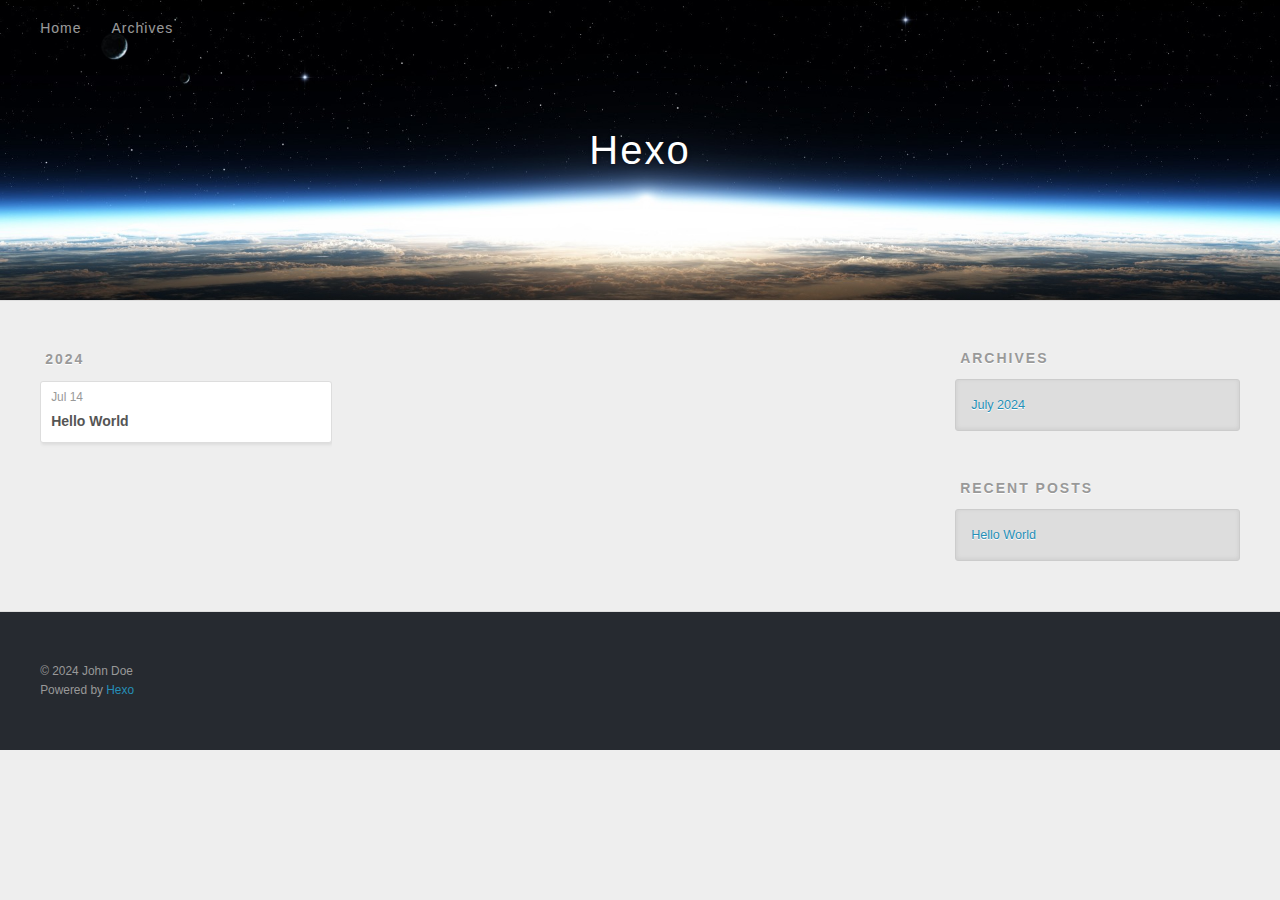
==== archives/index.html @ 88103439 "Site updated: 2024-07-14 18:02:27" ====
<!DOCTYPE html>
<html>
<head>
  <meta charset="utf-8">
  
  
  <title>Archives | Hexo</title>
  <meta name="viewport" content="width=device-width, initial-scale=1, shrink-to-fit=no">
  <meta property="og:type" content="website">
<meta property="og:title" content="Hexo">
<meta property="og:url" content="https://gnight6.github.io/archives/index.html">
<meta property="og:site_name" content="Hexo">
<meta property="og:locale" content="en_US">
<meta property="article:author" content="John Doe">
<meta name="twitter:card" content="summary">
  
    <link rel="alternate" href="/atom.xml" title="Hexo" type="application/atom+xml">
  
  
    <link rel="shortcut icon" href="/favicon.png">
  
  
  
<link rel="stylesheet" href="/css/style.css">

  
    
<link rel="stylesheet" href="/fancybox/jquery.fancybox.min.css">

  
  
<meta name="generator" content="Hexo 7.3.0"></head>

<body>
  <div id="container">
    <div id="wrap">
      <header id="header">
  <div id="banner"></div>
  <div id="header-outer" class="outer">
    <div id="header-title" class="inner">
      <h1 id="logo-wrap">
        <a href="/" id="logo">Hexo</a>
      </h1>
      
    </div>
    <div id="header-inner" class="inner">
      <nav id="main-nav">
        <a id="main-nav-toggle" class="nav-icon"><span class="fa fa-bars"></span></a>
        
          <a class="main-nav-link" href="/">Home</a>
        
          <a class="main-nav-link" href="/archives">Archives</a>
        
      </nav>
      <nav id="sub-nav">
        
        
          <a class="nav-icon" href="/atom.xml" title="RSS Feed"><span class="fa fa-rss"></span></a>
        
        <a class="nav-icon nav-search-btn" title="Search"><span class="fa fa-search"></span></a>
      </nav>
      <div id="search-form-wrap">
        <form action="//google.com/search" method="get" accept-charset="UTF-8" class="search-form"><input type="search" name="q" class="search-form-input" placeholder="Search"><button type="submit" class="search-form-submit">&#xF002;</button><input type="hidden" name="sitesearch" value="https://gNight6.github.io"></form>
      </div>
    </div>
  </div>
</header>

      <div class="outer">
        <section id="main">
  
  
    
    
      
      
      <section class="archives-wrap">
        <div class="archive-year-wrap">
          <a href="/archives/2024" class="archive-year">2024</a>
        </div>
        <div class="archives">
    
    <article class="archive-article archive-type-post">
  <div class="archive-article-inner">
    <header class="archive-article-header">
      <a href="/2024/07/14/hello-world/" class="archive-article-date">
  <time class="dt-published" datetime="2024-07-14T09:32:15.621Z" itemprop="datePublished">Jul 14</time>
</a>
      
  
    <h1 itemprop="name">
      <a class="archive-article-title" href="/2024/07/14/hello-world/">Hello World</a>
    </h1>
  

    </header>
  </div>
</article>
  
  
    </div></section>
  


</section>
        
          <aside id="sidebar">
  
    

  
    

  
    
  
    
  <div class="widget-wrap">
    <h3 class="widget-title">Archives</h3>
    <div class="widget">
      <ul class="archive-list"><li class="archive-list-item"><a class="archive-list-link" href="/archives/2024/07/">July 2024</a></li></ul>
    </div>
  </div>


  
    
  <div class="widget-wrap">
    <h3 class="widget-title">Recent Posts</h3>
    <div class="widget">
      <ul>
        
          <li>
            <a href="/2024/07/14/hello-world/">Hello World</a>
          </li>
        
      </ul>
    </div>
  </div>

  
</aside>
        
      </div>
      <footer id="footer">
  
  <div class="outer">
    <div id="footer-info" class="inner">
      
      &copy; 2024 John Doe<br>
      Powered by <a href="https://hexo.io/" target="_blank">Hexo</a>
    </div>
  </div>
</footer>

    </div>
    <nav id="mobile-nav">
  
    <a href="/" class="mobile-nav-link">Home</a>
  
    <a href="/archives" class="mobile-nav-link">Archives</a>
  
</nav>
    


<script src="/js/jquery-3.6.4.min.js"></script>



  
<script src="/fancybox/jquery.fancybox.min.js"></script>




<script src="/js/script.js"></script>





  </div>
</body>
</html>
---- css/style.css ----
body {
  width: 100%;
}
body:before,
body:after {
  content: "";
  display: table;
}
body:after {
  clear: both;
}
html,
body,
div,
span,
applet,
object,
iframe,
h1,
h2,
h3,
h4,
h5,
h6,
p,
blockquote,
pre,
a,
abbr,
acronym,
address,
big,
cite,
code,
del,
dfn,
em,
img,
ins,
kbd,
q,
s,
samp,
small,
strike,
strong,
sub,
sup,
tt,
var,
dl,
dt,
dd,
ol,
ul,
li,
fieldset,
form,
label,
legend,
table,
caption,
tbody,
tfoot,
thead,
tr,
th,
td {
  margin: 0;
  padding: 0;
  border: 0;
  outline: 0;
  font-weight: inherit;
  font-style: inherit;
  font-family: inherit;
  font-size: 100%;
  vertical-align: baseline;
}
body {
  line-height: 1;
  color: #000;
  background: #fff;
}
ol,
ul {
  list-style: none;
}
table {
  border-collapse: separate;
  border-spacing: 0;
  vertical-align: middle;
}
caption,
th,
td {
  text-align: left;
  font-weight: normal;
  vertical-align: middle;
}
a img {
  border: none;
}
input,
button {
  margin: 0;
  padding: 0;
}
input::-moz-focus-inner,
button::-moz-focus-inner {
  border: 0;
  padding: 0;
}
html,
body,
#container {
  height: 100%;
}
body {
  background: #eee;
  font: 14px -apple-system, BlinkMacSystemFont, "Segoe UI", "Roboto", "Oxygen", "Ubuntu", "Cantarell", "Fira Sans", "Droid Sans", "Helvetica Neue", sans-serif;
  -webkit-text-size-adjust: 100%;
}
.outer {
  max-width: 1220px;
  margin: 0 auto;
  padding: 0 20px;
}
.outer:before,
.outer:after {
  content: "";
  display: table;
}
.outer:after {
  clear: both;
}
.inner {
  display: inline;
  float: left;
  width: 98.33333333333333%;
  margin: 0 0.833333333333333%;
}
.left,
.alignleft {
  float: left;
}
.right,
.alignright {
  float: right;
}
.clear {
  clear: both;
}
#container {
  position: relative;
}
.mobile-nav-on {
  overflow: hidden;
}
#wrap {
  height: 100%;
  width: 100%;
  position: absolute;
  top: 0;
  left: 0;
  -webkit-transition: 0.2s ease-out;
  -moz-transition: 0.2s ease-out;
  -ms-transition: 0.2s ease-out;
  transition: 0.2s ease-out;
  z-index: 1;
  background: #eee;
}
.mobile-nav-on #wrap {
  left: 280px;
}
@media screen and (min-width: 768px) {
  #main {
    display: inline;
    float: left;
    width: 73.33333333333333%;
    margin: 0 0.833333333333333%;
  }
}
.article-date,
.article-category-link,
.archive-year,
.widget-title {
  text-decoration: none;
  text-transform: uppercase;
  letter-spacing: 2px;
  color: #999;
  margin-bottom: 1em;
  margin-left: 5px;
  line-height: 1em;
  text-shadow: 0 1px #fff;
  font-weight: bold;
}
.article-inner,
.archive-article-inner {
  background: #fff;
  -webkit-box-shadow: 1px 2px 3px #ddd;
  box-shadow: 1px 2px 3px #ddd;
  border: 1px solid #ddd;
  border-radius: 3px;
}
.article-entry h1,
.widget h1 {
  font-size: 2em;
}
.article-entry h2,
.widget h2 {
  font-size: 1.5em;
}
.article-entry h3,
.widget h3 {
  font-size: 1.3em;
}
.article-entry h4,
.widget h4 {
  font-size: 1.2em;
}
.article-entry h5,
.widget h5 {
  font-size: 1em;
}
.article-entry h6,
.widget h6 {
  font-size: 1em;
  color: #999;
}
.article-entry hr,
.widget hr {
  border: 1px dashed #ddd;
}
.article-entry strong,
.widget strong {
  font-weight: bold;
}
.article-entry em,
.widget em,
.article-entry cite,
.widget cite {
  font-style: italic;
}
.article-entry sup,
.widget sup,
.article-entry sub,
.widget sub {
  font-size: 0.75em;
  line-height: 0;
  position: relative;
  vertical-align: baseline;
}
.article-entry sup,
.widget sup {
  top: -0.5em;
}
.article-entry sub,
.widget sub {
  bottom: -0.2em;
}
.article-entry small,
.widget small {
  font-size: 0.85em;
}
.article-entry acronym,
.widget acronym,
.article-entry abbr,
.widget abbr {
  border-bottom: 1px dotted;
}
.article-entry ul,
.widget ul,
.article-entry ol,
.widget ol,
.article-entry dl,
.widget dl {
  margin: 0 20px;
  line-height: 1.6em;
}
.article-entry ul ul,
.widget ul ul,
.article-entry ol ul,
.widget ol ul,
.article-entry ul ol,
.widget ul ol,
.article-entry ol ol,
.widget ol ol {
  margin-top: 0;
  margin-bottom: 0;
}
.article-entry ul,
.widget ul {
  list-style: disc;
}
.article-entry ol,
.widget ol {
  list-style: decimal;
}
.article-entry dt,
.widget dt {
  font-weight: bold;
}
#header {
  height: 300px;
  position: relative;
  border-bottom: 1px solid #ddd;
}
#header:before,
#header:after {
  content: "";
  position: absolute;
  left: 0;
  right: 0;
  height: 40px;
}
#header:before {
  top: 0;
  background: -webkit-linear-gradient(rgba(0,0,0,0.2), transparent);
  background: -moz-linear-gradient(rgba(0,0,0,0.2), transparent);
  background: -ms-linear-gradient(rgba(0,0,0,0.2), transparent);
  background: linear-gradient(rgba(0,0,0,0.2), transparent);
}
#header:after {
  bottom: 0;
  background: -webkit-linear-gradient(transparent, rgba(0,0,0,0.2));
  background: -moz-linear-gradient(transparent, rgba(0,0,0,0.2));
  background: -ms-linear-gradient(transparent, rgba(0,0,0,0.2));
  background: linear-gradient(transparent, rgba(0,0,0,0.2));
}
#header-outer {
  height: 100%;
  position: relative;
}
#header-inner {
  position: relative;
  overflow: hidden;
}
#banner {
  position: absolute;
  top: 0;
  left: 0;
  width: 100%;
  height: 100%;
  background: url("images/banner.jpg") center #000;
  background-size: cover;
  z-index: -1;
}
#header-title {
  text-align: center;
  height: 40px;
  position: absolute;
  top: 50%;
  left: 0;
  margin-top: -20px;
}
#logo,
#subtitle {
  text-decoration: none;
  color: #fff;
  font-weight: 300;
  text-shadow: 0 1px 4px rgba(0,0,0,0.3);
}
#logo {
  font-size: 40px;
  line-height: 40px;
  letter-spacing: 2px;
}
#subtitle {
  font-size: 16px;
  line-height: 16px;
  letter-spacing: 1px;
}
#subtitle-wrap {
  margin-top: 16px;
}
#main-nav {
  float: left;
  margin-left: -15px;
}
.nav-icon,
.main-nav-link {
  float: left;
  color: #fff;
  opacity: 0.6;
  text-decoration: none;
  text-shadow: 0 1px rgba(0,0,0,0.2);
  -webkit-transition: opacity 0.2s;
  -moz-transition: opacity 0.2s;
  -ms-transition: opacity 0.2s;
  transition: opacity 0.2s;
  display: block;
  padding: 20px 15px;
}
.nav-icon:hover,
.main-nav-link:hover {
  opacity: 1;
}
.nav-icon {
  text-align: center;
  font-size: 14px;
  width: 14px;
  height: 14px;
  padding: 20px 15px;
  position: relative;
  cursor: pointer;
}
.main-nav-link {
  font-weight: 300;
  letter-spacing: 1px;
}
@media screen and (max-width: 479px) {
  .main-nav-link {
    display: none;
  }
}
#main-nav-toggle {
  display: none;
}
@media screen and (max-width: 479px) {
  #main-nav-toggle {
    display: block;
  }
}
#sub-nav {
  float: right;
  margin-right: -15px;
}
#search-form-wrap {
  position: absolute;
  top: 15px;
  width: 150px;
  height: 30px;
  right: -150px;
  opacity: 0;
  -webkit-transition: 0.2s ease-out;
  -moz-transition: 0.2s ease-out;
  -ms-transition: 0.2s ease-out;
  transition: 0.2s ease-out;
}
#search-form-wrap.on {
  opacity: 1;
  right: 0;
}
@media screen and (max-width: 479px) {
  #search-form-wrap {
    width: 100%;
    right: -100%;
  }
}
.search-form {
  position: absolute;
  top: 0;
  left: 0;
  right: 0;
  background: #fff;
  padding: 5px 15px;
  border-radius: 15px;
  -webkit-box-shadow: 0 0 10px rgba(0,0,0,0.3);
  box-shadow: 0 0 10px rgba(0,0,0,0.3);
}
.search-form-input {
  border: none;
  background: none;
  color: #555;
  width: 100%;
  font: 13px -apple-system, BlinkMacSystemFont, "Segoe UI", "Roboto", "Oxygen", "Ubuntu", "Cantarell", "Fira Sans", "Droid Sans", "Helvetica Neue", sans-serif;
  outline: none;
}
.search-form-input::-webkit-search-results-decoration,
.search-form-input::-webkit-search-cancel-button {
  -webkit-appearance: none;
}
.search-form-submit {
  position: absolute;
  top: 50%;
  right: 10px;
  margin-top: -7px;
  font: 13px ForkAwesome;
  border: none;
  background: none;
  color: #bbb;
  cursor: pointer;
}
.search-form-submit:hover,
.search-form-submit:focus {
  color: #777;
}
.article {
  margin: 50px 0;
}
.article-inner {
  overflow: hidden;
}
.article-meta:before,
.article-meta:after {
  content: "";
  display: table;
}
.article-meta:after {
  clear: both;
}
.article-date {
  float: left;
}
.article-category {
  float: left;
  line-height: 1em;
  color: #ccc;
  text-shadow: 0 1px #fff;
  margin-left: 8px;
}
.article-category:before {
  content: "\2022";
}
.article-category-link {
  margin: 0 12px 1em;
}
.article-header {
  padding: 20px 20px 0;
}
.article-title {
  text-decoration: none;
  font-size: 2em;
  font-weight: bold;
  color: #555;
  line-height: 1.1em;
  -webkit-transition: color 0.2s;
  -moz-transition: color 0.2s;
  -ms-transition: color 0.2s;
  transition: color 0.2s;
}
a.article-title:hover {
  color: #258fb8;
}
.article-entry {
  color: #555;
  padding: 0 20px;
}
.article-entry:before,
.article-entry:after {
  content: "";
  display: table;
}
.article-entry:after {
  clear: both;
}
.article-entry p,
.article-entry table {
  line-height: 1.6em;
  margin: 1.6em 0;
}
.article-entry h1,
.article-entry h2,
.article-entry h3,
.article-entry h4,
.article-entry h5,
.article-entry h6 {
  font-weight: bold;
}
.article-entry h1,
.article-entry h2,
.article-entry h3,
.article-entry h4,
.article-entry h5,
.article-entry h6 {
  line-height: 1.1em;
  margin: 1.1em 0;
}
.article-entry a {
  color: #258fb8;
  text-decoration: none;
}
.article-entry a:hover {
  text-decoration: underline;
}
.article-entry ul,
.article-entry ol,
.article-entry dl {
  margin-top: 1.6em;
  margin-bottom: 1.6em;
}
.article-entry img,
.article-entry video {
  max-width: 100%;
  height: auto;
  display: block;
  margin: auto;
}
.article-entry iframe {
  border: none;
}
.article-entry table {
  width: 100%;
  border-collapse: collapse;
  border-spacing: 0;
}
.article-entry th {
  font-weight: bold;
  border-bottom: 3px solid #ddd;
  padding-bottom: 0.5em;
}
.article-entry td {
  border-bottom: 1px solid #ddd;
  padding: 10px 0;
}
.article-entry blockquote {
  font-family: Georgia, "Times New Roman", serif;
  margin: 1.6em 20px;
  text-align: center;
}
.article-entry blockquote footer {
  font-size: 14px;
  margin: 1.6em 0;
  font-family: -apple-system, BlinkMacSystemFont, "Segoe UI", "Roboto", "Oxygen", "Ubuntu", "Cantarell", "Fira Sans", "Droid Sans", "Helvetica Neue", sans-serif;
}
.article-entry blockquote footer cite:before {
  content: "—";
  padding: 0 0.5em;
}
.article-entry .pullquote {
  text-align: left;
  width: 45%;
  margin: 0;
}
.article-entry .pullquote.left {
  margin-left: 0.5em;
  margin-right: 1em;
}
.article-entry .pullquote.right {
  margin-right: 0.5em;
  margin-left: 1em;
}
.article-entry .caption {
  color: #999;
  display: block;
  font-size: 0.9em;
  margin-top: 0.5em;
  position: relative;
  text-align: center;
}
.article-entry .video-container {
  position: relative;
  padding-top: 56.25%;
  height: 0;
  overflow: hidden;
}
.article-entry .video-container iframe,
.article-entry .video-container object,
.article-entry .video-container embed {
  position: absolute;
  top: 0;
  left: 0;
  width: 100%;
  height: 100%;
  margin-top: 0;
}
.article-more-link a {
  display: inline-block;
  line-height: 1em;
  padding: 6px 15px;
  border-radius: 15px;
  background: #eee;
  color: #999;
  text-shadow: 0 1px #fff;
  text-decoration: none;
}
.article-more-link a:hover {
  background: #258fb8;
  color: #fff;
  text-decoration: none;
  text-shadow: 0 1px #1e7293;
}
.article-footer {
  font-size: 0.85em;
  line-height: 1.6em;
  border-top: 1px solid #ddd;
  padding-top: 1.6em;
  margin: 0 20px 20px;
}
.article-footer:before,
.article-footer:after {
  content: "";
  display: table;
}
.article-footer:after {
  clear: both;
}
.article-footer a {
  color: #999;
  text-decoration: none;
}
.article-footer a:hover {
  color: #555;
}
.article-tag-list-item {
  float: left;
  margin-right: 10px;
}
.article-tag-list-link:before {
  content: "#";
}
.article-comment-link {
  float: right;
}
.article-comment-link:before {
  padding-right: 8px;
}
.article-share-link {
  cursor: pointer;
  float: right;
  margin-left: 20px;
}
.article-share-link:before {
  padding-right: 6px;
}
#article-nav {
  position: relative;
}
#article-nav:before,
#article-nav:after {
  content: "";
  display: table;
}
#article-nav:after {
  clear: both;
}
@media screen and (min-width: 768px) {
  #article-nav {
    margin: 50px 0;
  }
  #article-nav:before {
    width: 8px;
    height: 8px;
    position: absolute;
    top: 50%;
    left: 50%;
    margin-top: -4px;
    margin-left: -4px;
    content: "";
    border-radius: 50%;
    background: #ddd;
    -webkit-box-shadow: 0 1px 2px #fff;
    box-shadow: 0 1px 2px #fff;
  }
}
.article-nav-link-wrap {
  text-decoration: none;
  text-shadow: 0 1px #fff;
  color: #999;
  -webkit-box-sizing: border-box;
  -moz-box-sizing: border-box;
  box-sizing: border-box;
  margin-top: 50px;
  text-align: center;
  display: block;
}
.article-nav-link-wrap:hover {
  color: #555;
}
@media screen and (min-width: 768px) {
  .article-nav-link-wrap {
    width: 50%;
    margin-top: 0;
  }
}
@media screen and (min-width: 768px) {
  #article-nav-newer {
    float: left;
    text-align: right;
    padding-right: 20px;
  }
}
@media screen and (min-width: 768px) {
  #article-nav-older {
    float: right;
    text-align: left;
    padding-left: 20px;
  }
}
.article-nav-caption {
  text-transform: uppercase;
  letter-spacing: 2px;
  color: #ddd;
  line-height: 1em;
  font-weight: bold;
}
#article-nav-newer .article-nav-caption {
  margin-right: -2px;
}
.article-nav-title {
  font-size: 0.85em;
  line-height: 1.6em;
  margin-top: 0.5em;
}
.article-share-box {
  position: absolute;
  display: none;
  background: #fff;
  -webkit-box-shadow: 1px 2px 10px rgba(0,0,0,0.2);
  box-shadow: 1px 2px 10px rgba(0,0,0,0.2);
  border-radius: 3px;
  margin-left: -145px;
  overflow: hidden;
  z-index: 1;
}
.article-share-box.on {
  display: block;
}
.article-share-input {
  width: 100%;
  background: none;
  -webkit-box-sizing: border-box;
  -moz-box-sizing: border-box;
  box-sizing: border-box;
  font: 14px -apple-system, BlinkMacSystemFont, "Segoe UI", "Roboto", "Oxygen", "Ubuntu", "Cantarell", "Fira Sans", "Droid Sans", "Helvetica Neue", sans-serif;
  padding: 0 15px;
  color: #555;
  outline: none;
  border: 1px solid #ddd;
  border-radius: 3px 3px 0 0;
  height: 36px;
  line-height: 36px;
}
.article-share-links {
  background: #eee;
}
.article-share-links:before,
.article-share-links:after {
  content: "";
  display: table;
}
.article-share-links:after {
  clear: both;
}
.article-share-twitter,
.article-share-facebook,
.article-share-pinterest,
.article-share-linkedin {
  width: 50px;
  height: 36px;
  display: block;
  float: left;
  position: relative;
  color: #999;
  text-shadow: 0 1px #fff;
}
.article-share-twitter:before,
.article-share-facebook:before,
.article-share-pinterest:before,
.article-share-linkedin:before {
  font-size: 20px;
  width: 20px;
  height: 20px;
  position: absolute;
  top: 50%;
  left: 50%;
  margin-top: -10px;
  margin-left: -10px;
  text-align: center;
}
.article-share-twitter:hover,
.article-share-facebook:hover,
.article-share-pinterest:hover,
.article-share-linkedin:hover {
  color: #fff;
}
.article-share-twitter:hover {
  background: #00aced;
  text-shadow: 0 1px #008abe;
}
.article-share-facebook:hover {
  background: #3b5998;
  text-shadow: 0 1px #2f477a;
}
.article-share-pinterest:hover {
  background: #cb2027;
  text-shadow: 0 1px #a21a1f;
}
.article-share-linkedin:hover {
  background: #0077b5;
  text-shadow: 0 1px #005f91;
}
.article-gallery {
  background: #000;
  position: relative;
}
.article-gallery-photos {
  position: relative;
  overflow: hidden;
}
.article-gallery-img {
  display: none;
  max-width: 100%;
}
.article-gallery-img:first-child {
  display: block;
}
.article-gallery-img.loaded {
  position: absolute;
  display: block;
}
.article-gallery-img img {
  display: block;
  max-width: 100%;
  margin: 0 auto;
}
#comments {
  background: #fff;
  -webkit-box-shadow: 1px 2px 3px #ddd;
  box-shadow: 1px 2px 3px #ddd;
  padding: 20px;
  border: 1px solid #ddd;
  border-radius: 3px;
  margin: 50px 0;
}
#comments a {
  color: #258fb8;
}
.archives-wrap {
  margin: 50px 0;
}
.archives:before,
.archives:after {
  content: "";
  display: table;
}
.archives:after {
  clear: both;
}
.archive-year-wrap {
  margin-bottom: 1em;
}
.archives {
  -webkit-column-gap: 10px;
  -moz-column-gap: 10px;
  column-gap: 10px;
}
@media screen and (min-width: 480px) and (max-width: 767px) {
  .archives {
    -webkit-column-count: 2;
    -moz-column-count: 2;
    column-count: 2;
  }
}
@media screen and (min-width: 768px) {
  .archives {
    -webkit-column-count: 3;
    -moz-column-count: 3;
    column-count: 3;
  }
}
.archive-article {
  -webkit-column-break-inside: avoid;
  page-break-inside: avoid;
  overflow: hidden;
  break-inside: avoid-column;
}
.archive-article-inner {
  padding: 10px;
  margin-bottom: 15px;
}
.archive-article-title {
  text-decoration: none;
  font-weight: bold;
  color: #555;
  -webkit-transition: color 0.2s;
  -moz-transition: color 0.2s;
  -ms-transition: color 0.2s;
  transition: color 0.2s;
  line-height: 1.6em;
}
.archive-article-title:hover {
  color: #258fb8;
}
.archive-article-footer {
  margin-top: 1em;
}
.archive-article-date {
  color: #999;
  text-decoration: none;
  font-size: 0.85em;
  line-height: 1em;
  margin-bottom: 0.5em;
  display: block;
}
#page-nav {
  margin: 50px auto;
  background: #fff;
  -webkit-box-shadow: 1px 2px 3px #ddd;
  box-shadow: 1px 2px 3px #ddd;
  border: 1px solid #ddd;
  border-radius: 3px;
  text-align: center;
  color: #999;
  overflow: hidden;
}
#page-nav:before,
#page-nav:after {
  content: "";
  display: table;
}
#page-nav:after {
  clear: both;
}
#page-nav a,
#page-nav span {
  padding: 10px 20px;
  line-height: 1;
  height: 2ex;
}
#page-nav a {
  color: #999;
  text-decoration: none;
}
#page-nav a:hover {
  background: #999;
  color: #fff;
}
#page-nav .prev {
  float: left;
}
#page-nav .next {
  float: right;
}
#page-nav .page-number {
  display: inline-block;
}
@media screen and (max-width: 479px) {
  #page-nav .page-number {
    display: none;
  }
}
#page-nav .current {
  color: #555;
  font-weight: bold;
}
#page-nav .space {
  color: #ddd;
}
#footer {
  background: #262a30;
  padding: 50px 0;
  border-top: 1px solid #ddd;
  color: #999;
}
#footer a {
  color: #258fb8;
  text-decoration: none;
}
#footer a:hover {
  text-decoration: underline;
}
#footer-info {
  line-height: 1.6em;
  font-size: 0.85em;
}
.article-entry pre,
.article-entry .highlight {
  background: #2d2d2d;
  margin: 0 -20px;
  padding: 15px 20px;
  border-style: solid;
  border-color: #ddd;
  border-width: 1px 0;
  overflow: auto;
  color: #ccc;
  line-height: 22.400000000000002px;
}
.article-entry .highlight .gutter pre,
.article-entry .gist .gist-file .gist-data .line-numbers {
  color: #666;
  font-size: 0.85em;
}
.article-entry pre,
.article-entry code {
  font-family: "Source Code Pro", Consolas, Monaco, Menlo, Consolas, monospace;
}
.article-entry code {
  background: #eee;
  text-shadow: 0 1px #fff;
  padding: 0 0.3em;
}
.article-entry pre code {
  background: none;
  text-shadow: none;
  padding: 0;
}
.article-entry .highlight pre {
  border: none;
  margin: 0;
  padding: 0;
}
.article-entry .highlight table {
  margin: 0;
  width: auto;
}
.article-entry .highlight td {
  border: none;
  padding: 0;
}
.article-entry .highlight figcaption {
  font-size: 0.85em;
  color: #999;
  line-height: 1em;
  margin-bottom: 1em;
}
.article-entry .highlight figcaption:before,
.article-entry .highlight figcaption:after {
  content: "";
  display: table;
}
.article-entry .highlight figcaption:after {
  clear: both;
}
.article-entry .highlight figcaption a {
  float: right;
}
.article-entry .highlight .gutter {
  -moz-user-select: none;
  -ms-user-select: none;
  -webkit-user-select: none;
  -webkit-user-select: none;
  -moz-user-select: none;
  -ms-user-select: none;
  user-select: none;
}
.article-entry .highlight .gutter pre {
  text-align: right;
  padding-right: 20px;
}
.article-entry .highlight .line {
  height: 22.400000000000002px;
}
.article-entry .highlight .line.marked {
  background: #515151;
}
.article-entry .gist {
  margin: 0 -20px;
  border-style: solid;
  border-color: #ddd;
  border-width: 1px 0;
  background: #2d2d2d;
  padding: 15px 20px 15px 0;
}
.article-entry .gist .gist-file {
  border: none;
  font-family: "Source Code Pro", Consolas, Monaco, Menlo, Consolas, monospace;
  margin: 0;
}
.article-entry .gist .gist-file .gist-data {
  background: none;
  border: none;
}
.article-entry .gist .gist-file .gist-data .line-numbers {
  background: none;
  border: none;
  padding: 0 20px 0 0;
}
.article-entry .gist .gist-file .gist-data .line-data {
  padding: 0 !important;
}
.article-entry .gist .gist-file .highlight {
  margin: 0;
  padding: 0;
  border: none;
}
.article-entry .gist .gist-file .gist-meta {
  background: #2d2d2d;
  color: #999;
  font: 0.85em -apple-system, BlinkMacSystemFont, "Segoe UI", "Roboto", "Oxygen", "Ubuntu", "Cantarell", "Fira Sans", "Droid Sans", "Helvetica Neue", sans-serif;
  text-shadow: 0 0;
  padding: 0;
  margin-top: 1em;
  margin-left: 20px;
}
.article-entry .gist .gist-file .gist-meta a {
  color: #258fb8;
  font-weight: normal;
}
.article-entry .gist .gist-file .gist-meta a:hover {
  text-decoration: underline;
}
pre .comment,
pre .title {
  color: #999;
}
pre .variable,
pre .attribute,
pre .tag,
pre .regexp,
pre .ruby .constant,
pre .xml .tag .title,
pre .xml .pi,
pre .xml .doctype,
pre .html .doctype,
pre .css .id,
pre .css .class,
pre .css .pseudo {
  color: #f2777a;
}
pre .number,
pre .preprocessor,
pre .built_in,
pre .literal,
pre .params,
pre .constant {
  color: #f99157;
}
pre .class,
pre .ruby .class .title,
pre .css .rules .attribute {
  color: #9c9;
}
pre .string,
pre .value,
pre .inheritance,
pre .header,
pre .ruby .symbol,
pre .xml .cdata {
  color: #9c9;
}
pre .css .hexcolor {
  color: #6cc;
}
pre .function,
pre .python .decorator,
pre .python .title,
pre .ruby .function .title,
pre .ruby .title .keyword,
pre .perl .sub,
pre .javascript .title,
pre .coffeescript .title {
  color: #69c;
}
pre .keyword,
pre .javascript .function {
  color: #c9c;
}
@media screen and (max-width: 479px) {
  #mobile-nav {
    position: absolute;
    top: 0;
    left: 0;
    width: 280px;
    height: 100%;
    background: #191919;
    border-right: 1px solid #fff;
  }
}
@media screen and (max-width: 479px) {
  .mobile-nav-link {
    display: block;
    color: #999;
    text-decoration: none;
    padding: 15px 20px;
    font-weight: bold;
  }
  .mobile-nav-link:hover {
    color: #fff;
  }
}
@media screen and (min-width: 768px) {
  #sidebar {
    display: inline;
    float: left;
    width: 23.333333333333332%;
    margin: 0 0.833333333333333%;
  }
}
.widget-wrap {
  margin: 50px 0;
}
.widget {
  color: #777;
  text-shadow: 0 1px #fff;
  background: #ddd;
  -webkit-box-shadow: 0 -1px 4px #ccc inset;
  box-shadow: 0 -1px 4px #ccc inset;
  border: 1px solid #ccc;
  padding: 15px;
  border-radius: 3px;
}
.widget a {
  color: #258fb8;
  text-decoration: none;
}
.widget a:hover {
  text-decoration: underline;
}
.widget ul ul,
.widget ol ul,
.widget dl ul,
.widget ul ol,
.widget ol ol,
.widget dl ol,
.widget ul dl,
.widget ol dl,
.widget dl dl {
  margin-left: 15px;
  list-style: disc;
}
.widget {
  line-height: 1.6em;
  word-wrap: break-word;
  font-size: 0.9em;
}
.widget ul,
.widget ol {
  list-style: none;
  margin: 0;
}
.widget ul ul,
.widget ol ul,
.widget ul ol,
.widget ol ol {
  margin: 0 20px;
}
.widget ul ul,
.widget ol ul {
  list-style: disc;
}
.widget ul ol,
.widget ol ol {
  list-style: decimal;
}
.category-list-count,
.tag-list-count,
.archive-list-count {
  padding-left: 5px;
  color: #999;
  font-size: 0.85em;
}
.category-list-count:before,
.tag-list-count:before,
.archive-list-count:before {
  content: "(";
}
.category-list-count:after,
.tag-list-count:after,
.archive-list-count:after {
  content: ")";
}
.tagcloud a {
  margin-right: 5px;
  display: inline-block;
}
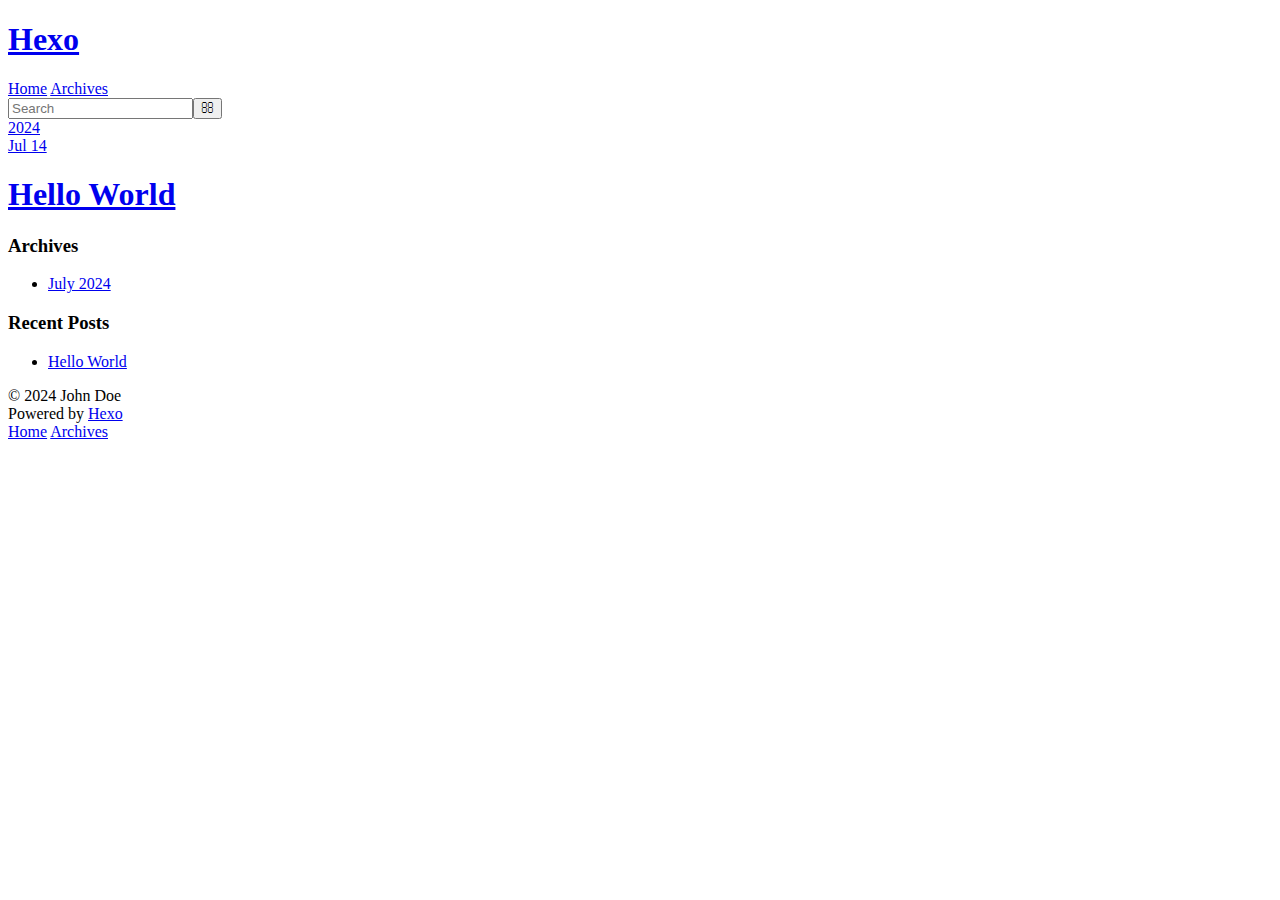
==== commit 65e5080e: "Site updated: 2024-07-14 18:19:09" ====
--- a/archives/index.html
+++ b/archives/index.html
@@ -8,24 +8,24 @@
   <meta name="viewport" content="width=device-width, initial-scale=1, shrink-to-fit=no">
   <meta property="og:type" content="website">
 <meta property="og:title" content="Hexo">
-<meta property="og:url" content="https://gnight6.github.io/archives/index.html">
+<meta property="og:url" content="https://github.com/gNight6/gNight6.github.io.git/archives/index.html">
 <meta property="og:site_name" content="Hexo">
 <meta property="og:locale" content="en_US">
 <meta property="article:author" content="John Doe">
 <meta name="twitter:card" content="summary">
   
-    <link rel="alternate" href="/atom.xml" title="Hexo" type="application/atom+xml">
+    <link rel="alternate" href="/gNight6/gNight6.github.io.git/atom.xml" title="Hexo" type="application/atom+xml">
   
   
-    <link rel="shortcut icon" href="/favicon.png">
+    <link rel="shortcut icon" href="/gNight6/gNight6.github.io.git/favicon.png">
   
   
   
-<link rel="stylesheet" href="/css/style.css">
+<link rel="stylesheet" href="/gNight6/gNight6.github.io.git/css/style.css">
 
   
     
-<link rel="stylesheet" href="/fancybox/jquery.fancybox.min.css">
+<link rel="stylesheet" href="/gNight6/gNight6.github.io.git/fancybox/jquery.fancybox.min.css">
 
   
   
@@ -39,7 +39,7 @@
   <div id="header-outer" class="outer">
     <div id="header-title" class="inner">
       <h1 id="logo-wrap">
-        <a href="/" id="logo">Hexo</a>
+        <a href="/gNight6/gNight6.github.io.git/" id="logo">Hexo</a>
       </h1>
       
     </div>
@@ -47,20 +47,20 @@
       <nav id="main-nav">
         <a id="main-nav-toggle" class="nav-icon"><span class="fa fa-bars"></span></a>
         
-          <a class="main-nav-link" href="/">Home</a>
+          <a class="main-nav-link" href="/gNight6/gNight6.github.io.git/">Home</a>
         
-          <a class="main-nav-link" href="/archives">Archives</a>
+          <a class="main-nav-link" href="/gNight6/gNight6.github.io.git/archives">Archives</a>
         
       </nav>
       <nav id="sub-nav">
         
         
-          <a class="nav-icon" href="/atom.xml" title="RSS Feed"><span class="fa fa-rss"></span></a>
+          <a class="nav-icon" href="/gNight6/gNight6.github.io.git/atom.xml" title="RSS Feed"><span class="fa fa-rss"></span></a>
         
         <a class="nav-icon nav-search-btn" title="Search"><span class="fa fa-search"></span></a>
       </nav>
       <div id="search-form-wrap">
-        <form action="//google.com/search" method="get" accept-charset="UTF-8" class="search-form"><input type="search" name="q" class="search-form-input" placeholder="Search"><button type="submit" class="search-form-submit">&#xF002;</button><input type="hidden" name="sitesearch" value="https://gNight6.github.io"></form>
+        <form action="//google.com/search" method="get" accept-charset="UTF-8" class="search-form"><input type="search" name="q" class="search-form-input" placeholder="Search"><button type="submit" class="search-form-submit">&#xF002;</button><input type="hidden" name="sitesearch" value="https://github.com/gNight6/gNight6.github.io.git"></form>
       </div>
     </div>
   </div>
@@ -76,20 +76,20 @@
       
       <section class="archives-wrap">
         <div class="archive-year-wrap">
-          <a href="/archives/2024" class="archive-year">2024</a>
+          <a href="/gNight6/gNight6.github.io.git/archives/2024" class="archive-year">2024</a>
         </div>
         <div class="archives">
     
     <article class="archive-article archive-type-post">
   <div class="archive-article-inner">
     <header class="archive-article-header">
-      <a href="/2024/07/14/hello-world/" class="archive-article-date">
+      <a href="/gNight6/gNight6.github.io.git/2024/07/14/hello-world/" class="archive-article-date">
   <time class="dt-published" datetime="2024-07-14T09:32:15.621Z" itemprop="datePublished">Jul 14</time>
 </a>
       
   
     <h1 itemprop="name">
-      <a class="archive-article-title" href="/2024/07/14/hello-world/">Hello World</a>
+      <a class="archive-article-title" href="/gNight6/gNight6.github.io.git/2024/07/14/hello-world/">Hello World</a>
     </h1>
   
 
@@ -118,7 +118,7 @@
   <div class="widget-wrap">
     <h3 class="widget-title">Archives</h3>
     <div class="widget">
-      <ul class="archive-list"><li class="archive-list-item"><a class="archive-list-link" href="/archives/2024/07/">July 2024</a></li></ul>
+      <ul class="archive-list"><li class="archive-list-item"><a class="archive-list-link" href="/gNight6/gNight6.github.io.git/archives/2024/07/">July 2024</a></li></ul>
     </div>
   </div>
 
@@ -131,7 +131,7 @@
       <ul>
         
           <li>
-            <a href="/2024/07/14/hello-world/">Hello World</a>
+            <a href="/gNight6/gNight6.github.io.git/2024/07/14/hello-world/">Hello World</a>
           </li>
         
       </ul>
@@ -156,25 +156,25 @@
     </div>
     <nav id="mobile-nav">
   
-    <a href="/" class="mobile-nav-link">Home</a>
+    <a href="/gNight6/gNight6.github.io.git/" class="mobile-nav-link">Home</a>
   
-    <a href="/archives" class="mobile-nav-link">Archives</a>
+    <a href="/gNight6/gNight6.github.io.git/archives" class="mobile-nav-link">Archives</a>
   
 </nav>
     
 
 
-<script src="/js/jquery-3.6.4.min.js"></script>
+<script src="/gNight6/gNight6.github.io.git/js/jquery-3.6.4.min.js"></script>
 
 
 
   
-<script src="/fancybox/jquery.fancybox.min.js"></script>
+<script src="/gNight6/gNight6.github.io.git/fancybox/jquery.fancybox.min.js"></script>
 
 
 
 
-<script src="/js/script.js"></script>
+<script src="/gNight6/gNight6.github.io.git/js/script.js"></script>
 
 
 
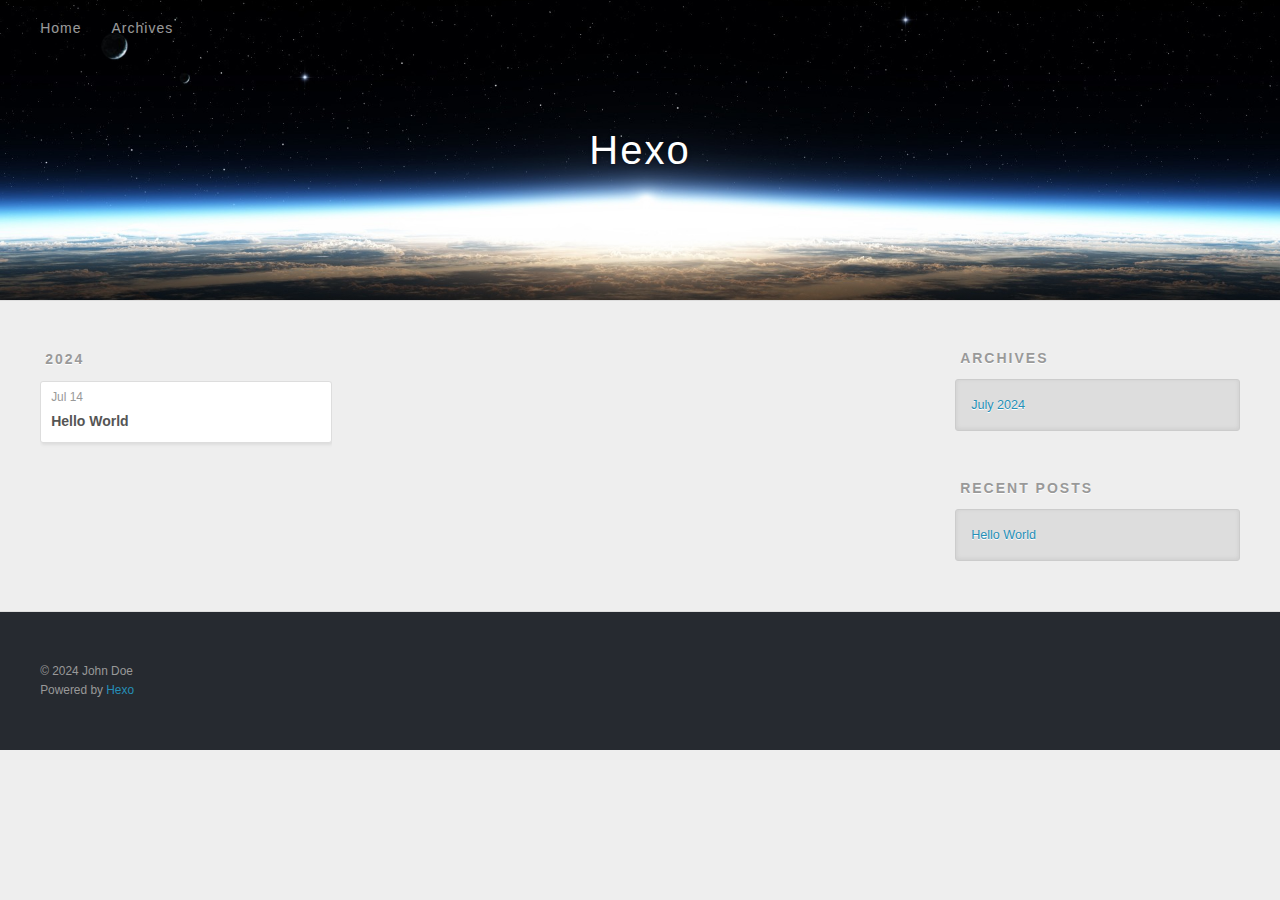
==== commit 96661c4b: "Site updated: 2024-07-14 18:35:44" ====
--- a/archives/index.html
+++ b/archives/index.html
@@ -8,24 +8,24 @@
   <meta name="viewport" content="width=device-width, initial-scale=1, shrink-to-fit=no">
   <meta property="og:type" content="website">
 <meta property="og:title" content="Hexo">
-<meta property="og:url" content="https://github.com/gNight6/gNight6.github.io.git/archives/index.html">
+<meta property="og:url" content="https://gnight6.github.io/archives/index.html">
 <meta property="og:site_name" content="Hexo">
 <meta property="og:locale" content="en_US">
 <meta property="article:author" content="John Doe">
 <meta name="twitter:card" content="summary">
   
-    <link rel="alternate" href="/gNight6/gNight6.github.io.git/atom.xml" title="Hexo" type="application/atom+xml">
+    <link rel="alternate" href="/atom.xml" title="Hexo" type="application/atom+xml">
   
   
-    <link rel="shortcut icon" href="/gNight6/gNight6.github.io.git/favicon.png">
+    <link rel="shortcut icon" href="/favicon.png">
   
   
   
-<link rel="stylesheet" href="/gNight6/gNight6.github.io.git/css/style.css">
+<link rel="stylesheet" href="/css/style.css">
 
   
     
-<link rel="stylesheet" href="/gNight6/gNight6.github.io.git/fancybox/jquery.fancybox.min.css">
+<link rel="stylesheet" href="/fancybox/jquery.fancybox.min.css">
 
   
   
@@ -39,7 +39,7 @@
   <div id="header-outer" class="outer">
     <div id="header-title" class="inner">
       <h1 id="logo-wrap">
-        <a href="/gNight6/gNight6.github.io.git/" id="logo">Hexo</a>
+        <a href="/" id="logo">Hexo</a>
       </h1>
       
     </div>
@@ -47,20 +47,20 @@
       <nav id="main-nav">
         <a id="main-nav-toggle" class="nav-icon"><span class="fa fa-bars"></span></a>
         
-          <a class="main-nav-link" href="/gNight6/gNight6.github.io.git/">Home</a>
+          <a class="main-nav-link" href="/">Home</a>
         
-          <a class="main-nav-link" href="/gNight6/gNight6.github.io.git/archives">Archives</a>
+          <a class="main-nav-link" href="/archives">Archives</a>
         
       </nav>
       <nav id="sub-nav">
         
         
-          <a class="nav-icon" href="/gNight6/gNight6.github.io.git/atom.xml" title="RSS Feed"><span class="fa fa-rss"></span></a>
+          <a class="nav-icon" href="/atom.xml" title="RSS Feed"><span class="fa fa-rss"></span></a>
         
         <a class="nav-icon nav-search-btn" title="Search"><span class="fa fa-search"></span></a>
       </nav>
       <div id="search-form-wrap">
-        <form action="//google.com/search" method="get" accept-charset="UTF-8" class="search-form"><input type="search" name="q" class="search-form-input" placeholder="Search"><button type="submit" class="search-form-submit">&#xF002;</button><input type="hidden" name="sitesearch" value="https://github.com/gNight6/gNight6.github.io.git"></form>
+        <form action="//google.com/search" method="get" accept-charset="UTF-8" class="search-form"><input type="search" name="q" class="search-form-input" placeholder="Search"><button type="submit" class="search-form-submit">&#xF002;</button><input type="hidden" name="sitesearch" value="https://gnight6.github.io"></form>
       </div>
     </div>
   </div>
@@ -76,20 +76,20 @@
       
       <section class="archives-wrap">
         <div class="archive-year-wrap">
-          <a href="/gNight6/gNight6.github.io.git/archives/2024" class="archive-year">2024</a>
+          <a href="/archives/2024" class="archive-year">2024</a>
         </div>
         <div class="archives">
     
     <article class="archive-article archive-type-post">
   <div class="archive-article-inner">
     <header class="archive-article-header">
-      <a href="/gNight6/gNight6.github.io.git/2024/07/14/hello-world/" class="archive-article-date">
+      <a href="/2024/07/14/hello-world/" class="archive-article-date">
   <time class="dt-published" datetime="2024-07-14T09:32:15.621Z" itemprop="datePublished">Jul 14</time>
 </a>
       
   
     <h1 itemprop="name">
-      <a class="archive-article-title" href="/gNight6/gNight6.github.io.git/2024/07/14/hello-world/">Hello World</a>
+      <a class="archive-article-title" href="/2024/07/14/hello-world/">Hello World</a>
     </h1>
   
 
@@ -118,7 +118,7 @@
   <div class="widget-wrap">
     <h3 class="widget-title">Archives</h3>
     <div class="widget">
-      <ul class="archive-list"><li class="archive-list-item"><a class="archive-list-link" href="/gNight6/gNight6.github.io.git/archives/2024/07/">July 2024</a></li></ul>
+      <ul class="archive-list"><li class="archive-list-item"><a class="archive-list-link" href="/archives/2024/07/">July 2024</a></li></ul>
     </div>
   </div>
 
@@ -131,7 +131,7 @@
       <ul>
         
           <li>
-            <a href="/gNight6/gNight6.github.io.git/2024/07/14/hello-world/">Hello World</a>
+            <a href="/2024/07/14/hello-world/">Hello World</a>
           </li>
         
       </ul>
@@ -156,25 +156,25 @@
     </div>
     <nav id="mobile-nav">
   
-    <a href="/gNight6/gNight6.github.io.git/" class="mobile-nav-link">Home</a>
+    <a href="/" class="mobile-nav-link">Home</a>
   
-    <a href="/gNight6/gNight6.github.io.git/archives" class="mobile-nav-link">Archives</a>
+    <a href="/archives" class="mobile-nav-link">Archives</a>
   
 </nav>
     
 
 
-<script src="/gNight6/gNight6.github.io.git/js/jquery-3.6.4.min.js"></script>
+<script src="/js/jquery-3.6.4.min.js"></script>
 
 
 
   
-<script src="/gNight6/gNight6.github.io.git/fancybox/jquery.fancybox.min.js"></script>
+<script src="/fancybox/jquery.fancybox.min.js"></script>
 
 
 
 
-<script src="/gNight6/gNight6.github.io.git/js/script.js"></script>
+<script src="/js/script.js"></script>
 
 
 
--- a/css/style.css
+++ b/css/style.css
@@ -0,0 +1,1346 @@
+body {
+  width: 100%;
+}
+body:before,
+body:after {
+  content: "";
+  display: table;
+}
+body:after {
+  clear: both;
+}
+html,
+body,
+div,
+span,
+applet,
+object,
+iframe,
+h1,
+h2,
+h3,
+h4,
+h5,
+h6,
+p,
+blockquote,
+pre,
+a,
+abbr,
+acronym,
+address,
+big,
+cite,
+code,
+del,
+dfn,
+em,
+img,
+ins,
+kbd,
+q,
+s,
+samp,
+small,
+strike,
+strong,
+sub,
+sup,
+tt,
+var,
+dl,
+dt,
+dd,
+ol,
+ul,
+li,
+fieldset,
+form,
+label,
+legend,
+table,
+caption,
+tbody,
+tfoot,
+thead,
+tr,
+th,
+td {
+  margin: 0;
+  padding: 0;
+  border: 0;
+  outline: 0;
+  font-weight: inherit;
+  font-style: inherit;
+  font-family: inherit;
+  font-size: 100%;
+  vertical-align: baseline;
+}
+body {
+  line-height: 1;
+  color: #000;
+  background: #fff;
+}
+ol,
+ul {
+  list-style: none;
+}
+table {
+  border-collapse: separate;
+  border-spacing: 0;
+  vertical-align: middle;
+}
+caption,
+th,
+td {
+  text-align: left;
+  font-weight: normal;
+  vertical-align: middle;
+}
+a img {
+  border: none;
+}
+input,
+button {
+  margin: 0;
+  padding: 0;
+}
+input::-moz-focus-inner,
+button::-moz-focus-inner {
+  border: 0;
+  padding: 0;
+}
+html,
+body,
+#container {
+  height: 100%;
+}
+body {
+  background: #eee;
+  font: 14px -apple-system, BlinkMacSystemFont, "Segoe UI", "Roboto", "Oxygen", "Ubuntu", "Cantarell", "Fira Sans", "Droid Sans", "Helvetica Neue", sans-serif;
+  -webkit-text-size-adjust: 100%;
+}
+.outer {
+  max-width: 1220px;
+  margin: 0 auto;
+  padding: 0 20px;
+}
+.outer:before,
+.outer:after {
+  content: "";
+  display: table;
+}
+.outer:after {
+  clear: both;
+}
+.inner {
+  display: inline;
+  float: left;
+  width: 98.33333333333333%;
+  margin: 0 0.833333333333333%;
+}
+.left,
+.alignleft {
+  float: left;
+}
+.right,
+.alignright {
+  float: right;
+}
+.clear {
+  clear: both;
+}
+#container {
+  position: relative;
+}
+.mobile-nav-on {
+  overflow: hidden;
+}
+#wrap {
+  height: 100%;
+  width: 100%;
+  position: absolute;
+  top: 0;
+  left: 0;
+  -webkit-transition: 0.2s ease-out;
+  -moz-transition: 0.2s ease-out;
+  -ms-transition: 0.2s ease-out;
+  transition: 0.2s ease-out;
+  z-index: 1;
+  background: #eee;
+}
+.mobile-nav-on #wrap {
+  left: 280px;
+}
+@media screen and (min-width: 768px) {
+  #main {
+    display: inline;
+    float: left;
+    width: 73.33333333333333%;
+    margin: 0 0.833333333333333%;
+  }
+}
+.article-date,
+.article-category-link,
+.archive-year,
+.widget-title {
+  text-decoration: none;
+  text-transform: uppercase;
+  letter-spacing: 2px;
+  color: #999;
+  margin-bottom: 1em;
+  margin-left: 5px;
+  line-height: 1em;
+  text-shadow: 0 1px #fff;
+  font-weight: bold;
+}
+.article-inner,
+.archive-article-inner {
+  background: #fff;
+  -webkit-box-shadow: 1px 2px 3px #ddd;
+  box-shadow: 1px 2px 3px #ddd;
+  border: 1px solid #ddd;
+  border-radius: 3px;
+}
+.article-entry h1,
+.widget h1 {
+  font-size: 2em;
+}
+.article-entry h2,
+.widget h2 {
+  font-size: 1.5em;
+}
+.article-entry h3,
+.widget h3 {
+  font-size: 1.3em;
+}
+.article-entry h4,
+.widget h4 {
+  font-size: 1.2em;
+}
+.article-entry h5,
+.widget h5 {
+  font-size: 1em;
+}
+.article-entry h6,
+.widget h6 {
+  font-size: 1em;
+  color: #999;
+}
+.article-entry hr,
+.widget hr {
+  border: 1px dashed #ddd;
+}
+.article-entry strong,
+.widget strong {
+  font-weight: bold;
+}
+.article-entry em,
+.widget em,
+.article-entry cite,
+.widget cite {
+  font-style: italic;
+}
+.article-entry sup,
+.widget sup,
+.article-entry sub,
+.widget sub {
+  font-size: 0.75em;
+  line-height: 0;
+  position: relative;
+  vertical-align: baseline;
+}
+.article-entry sup,
+.widget sup {
+  top: -0.5em;
+}
+.article-entry sub,
+.widget sub {
+  bottom: -0.2em;
+}
+.article-entry small,
+.widget small {
+  font-size: 0.85em;
+}
+.article-entry acronym,
+.widget acronym,
+.article-entry abbr,
+.widget abbr {
+  border-bottom: 1px dotted;
+}
+.article-entry ul,
+.widget ul,
+.article-entry ol,
+.widget ol,
+.article-entry dl,
+.widget dl {
+  margin: 0 20px;
+  line-height: 1.6em;
+}
+.article-entry ul ul,
+.widget ul ul,
+.article-entry ol ul,
+.widget ol ul,
+.article-entry ul ol,
+.widget ul ol,
+.article-entry ol ol,
+.widget ol ol {
+  margin-top: 0;
+  margin-bottom: 0;
+}
+.article-entry ul,
+.widget ul {
+  list-style: disc;
+}
+.article-entry ol,
+.widget ol {
+  list-style: decimal;
+}
+.article-entry dt,
+.widget dt {
+  font-weight: bold;
+}
+#header {
+  height: 300px;
+  position: relative;
+  border-bottom: 1px solid #ddd;
+}
+#header:before,
+#header:after {
+  content: "";
+  position: absolute;
+  left: 0;
+  right: 0;
+  height: 40px;
+}
+#header:before {
+  top: 0;
+  background: -webkit-linear-gradient(rgba(0,0,0,0.2), transparent);
+  background: -moz-linear-gradient(rgba(0,0,0,0.2), transparent);
+  background: -ms-linear-gradient(rgba(0,0,0,0.2), transparent);
+  background: linear-gradient(rgba(0,0,0,0.2), transparent);
+}
+#header:after {
+  bottom: 0;
+  background: -webkit-linear-gradient(transparent, rgba(0,0,0,0.2));
+  background: -moz-linear-gradient(transparent, rgba(0,0,0,0.2));
+  background: -ms-linear-gradient(transparent, rgba(0,0,0,0.2));
+  background: linear-gradient(transparent, rgba(0,0,0,0.2));
+}
+#header-outer {
+  height: 100%;
+  position: relative;
+}
+#header-inner {
+  position: relative;
+  overflow: hidden;
+}
+#banner {
+  position: absolute;
+  top: 0;
+  left: 0;
+  width: 100%;
+  height: 100%;
+  background: url("images/banner.jpg") center #000;
+  background-size: cover;
+  z-index: -1;
+}
+#header-title {
+  text-align: center;
+  height: 40px;
+  position: absolute;
+  top: 50%;
+  left: 0;
+  margin-top: -20px;
+}
+#logo,
+#subtitle {
+  text-decoration: none;
+  color: #fff;
+  font-weight: 300;
+  text-shadow: 0 1px 4px rgba(0,0,0,0.3);
+}
+#logo {
+  font-size: 40px;
+  line-height: 40px;
+  letter-spacing: 2px;
+}
+#subtitle {
+  font-size: 16px;
+  line-height: 16px;
+  letter-spacing: 1px;
+}
+#subtitle-wrap {
+  margin-top: 16px;
+}
+#main-nav {
+  float: left;
+  margin-left: -15px;
+}
+.nav-icon,
+.main-nav-link {
+  float: left;
+  color: #fff;
+  opacity: 0.6;
+  text-decoration: none;
+  text-shadow: 0 1px rgba(0,0,0,0.2);
+  -webkit-transition: opacity 0.2s;
+  -moz-transition: opacity 0.2s;
+  -ms-transition: opacity 0.2s;
+  transition: opacity 0.2s;
+  display: block;
+  padding: 20px 15px;
+}
+.nav-icon:hover,
+.main-nav-link:hover {
+  opacity: 1;
+}
+.nav-icon {
+  text-align: center;
+  font-size: 14px;
+  width: 14px;
+  height: 14px;
+  padding: 20px 15px;
+  position: relative;
+  cursor: pointer;
+}
+.main-nav-link {
+  font-weight: 300;
+  letter-spacing: 1px;
+}
+@media screen and (max-width: 479px) {
+  .main-nav-link {
+    display: none;
+  }
+}
+#main-nav-toggle {
+  display: none;
+}
+@media screen and (max-width: 479px) {
+  #main-nav-toggle {
+    display: block;
+  }
+}
+#sub-nav {
+  float: right;
+  margin-right: -15px;
+}
+#search-form-wrap {
+  position: absolute;
+  top: 15px;
+  width: 150px;
+  height: 30px;
+  right: -150px;
+  opacity: 0;
+  -webkit-transition: 0.2s ease-out;
+  -moz-transition: 0.2s ease-out;
+  -ms-transition: 0.2s ease-out;
+  transition: 0.2s ease-out;
+}
+#search-form-wrap.on {
+  opacity: 1;
+  right: 0;
+}
+@media screen and (max-width: 479px) {
+  #search-form-wrap {
+    width: 100%;
+    right: -100%;
+  }
+}
+.search-form {
+  position: absolute;
+  top: 0;
+  left: 0;
+  right: 0;
+  background: #fff;
+  padding: 5px 15px;
+  border-radius: 15px;
+  -webkit-box-shadow: 0 0 10px rgba(0,0,0,0.3);
+  box-shadow: 0 0 10px rgba(0,0,0,0.3);
+}
+.search-form-input {
+  border: none;
+  background: none;
+  color: #555;
+  width: 100%;
+  font: 13px -apple-system, BlinkMacSystemFont, "Segoe UI", "Roboto", "Oxygen", "Ubuntu", "Cantarell", "Fira Sans", "Droid Sans", "Helvetica Neue", sans-serif;
+  outline: none;
+}
+.search-form-input::-webkit-search-results-decoration,
+.search-form-input::-webkit-search-cancel-button {
+  -webkit-appearance: none;
+}
+.search-form-submit {
+  position: absolute;
+  top: 50%;
+  right: 10px;
+  margin-top: -7px;
+  font: 13px ForkAwesome;
+  border: none;
+  background: none;
+  color: #bbb;
+  cursor: pointer;
+}
+.search-form-submit:hover,
+.search-form-submit:focus {
+  color: #777;
+}
+.article {
+  margin: 50px 0;
+}
+.article-inner {
+  overflow: hidden;
+}
+.article-meta:before,
+.article-meta:after {
+  content: "";
+  display: table;
+}
+.article-meta:after {
+  clear: both;
+}
+.article-date {
+  float: left;
+}
+.article-category {
+  float: left;
+  line-height: 1em;
+  color: #ccc;
+  text-shadow: 0 1px #fff;
+  margin-left: 8px;
+}
+.article-category:before {
+  content: "\2022";
+}
+.article-category-link {
+  margin: 0 12px 1em;
+}
+.article-header {
+  padding: 20px 20px 0;
+}
+.article-title {
+  text-decoration: none;
+  font-size: 2em;
+  font-weight: bold;
+  color: #555;
+  line-height: 1.1em;
+  -webkit-transition: color 0.2s;
+  -moz-transition: color 0.2s;
+  -ms-transition: color 0.2s;
+  transition: color 0.2s;
+}
+a.article-title:hover {
+  color: #258fb8;
+}
+.article-entry {
+  color: #555;
+  padding: 0 20px;
+}
+.article-entry:before,
+.article-entry:after {
+  content: "";
+  display: table;
+}
+.article-entry:after {
+  clear: both;
+}
+.article-entry p,
+.article-entry table {
+  line-height: 1.6em;
+  margin: 1.6em 0;
+}
+.article-entry h1,
+.article-entry h2,
+.article-entry h3,
+.article-entry h4,
+.article-entry h5,
+.article-entry h6 {
+  font-weight: bold;
+}
+.article-entry h1,
+.article-entry h2,
+.article-entry h3,
+.article-entry h4,
+.article-entry h5,
+.article-entry h6 {
+  line-height: 1.1em;
+  margin: 1.1em 0;
+}
+.article-entry a {
+  color: #258fb8;
+  text-decoration: none;
+}
+.article-entry a:hover {
+  text-decoration: underline;
+}
+.article-entry ul,
+.article-entry ol,
+.article-entry dl {
+  margin-top: 1.6em;
+  margin-bottom: 1.6em;
+}
+.article-entry img,
+.article-entry video {
+  max-width: 100%;
+  height: auto;
+  display: block;
+  margin: auto;
+}
+.article-entry iframe {
+  border: none;
+}
+.article-entry table {
+  width: 100%;
+  border-collapse: collapse;
+  border-spacing: 0;
+}
+.article-entry th {
+  font-weight: bold;
+  border-bottom: 3px solid #ddd;
+  padding-bottom: 0.5em;
+}
+.article-entry td {
+  border-bottom: 1px solid #ddd;
+  padding: 10px 0;
+}
+.article-entry blockquote {
+  font-family: Georgia, "Times New Roman", serif;
+  margin: 1.6em 20px;
+  text-align: center;
+}
+.article-entry blockquote footer {
+  font-size: 14px;
+  margin: 1.6em 0;
+  font-family: -apple-system, BlinkMacSystemFont, "Segoe UI", "Roboto", "Oxygen", "Ubuntu", "Cantarell", "Fira Sans", "Droid Sans", "Helvetica Neue", sans-serif;
+}
+.article-entry blockquote footer cite:before {
+  content: "—";
+  padding: 0 0.5em;
+}
+.article-entry .pullquote {
+  text-align: left;
+  width: 45%;
+  margin: 0;
+}
+.article-entry .pullquote.left {
+  margin-left: 0.5em;
+  margin-right: 1em;
+}
+.article-entry .pullquote.right {
+  margin-right: 0.5em;
+  margin-left: 1em;
+}
+.article-entry .caption {
+  color: #999;
+  display: block;
+  font-size: 0.9em;
+  margin-top: 0.5em;
+  position: relative;
+  text-align: center;
+}
+.article-entry .video-container {
+  position: relative;
+  padding-top: 56.25%;
+  height: 0;
+  overflow: hidden;
+}
+.article-entry .video-container iframe,
+.article-entry .video-container object,
+.article-entry .video-container embed {
+  position: absolute;
+  top: 0;
+  left: 0;
+  width: 100%;
+  height: 100%;
+  margin-top: 0;
+}
+.article-more-link a {
+  display: inline-block;
+  line-height: 1em;
+  padding: 6px 15px;
+  border-radius: 15px;
+  background: #eee;
+  color: #999;
+  text-shadow: 0 1px #fff;
+  text-decoration: none;
+}
+.article-more-link a:hover {
+  background: #258fb8;
+  color: #fff;
+  text-decoration: none;
+  text-shadow: 0 1px #1e7293;
+}
+.article-footer {
+  font-size: 0.85em;
+  line-height: 1.6em;
+  border-top: 1px solid #ddd;
+  padding-top: 1.6em;
+  margin: 0 20px 20px;
+}
+.article-footer:before,
+.article-footer:after {
+  content: "";
+  display: table;
+}
+.article-footer:after {
+  clear: both;
+}
+.article-footer a {
+  color: #999;
+  text-decoration: none;
+}
+.article-footer a:hover {
+  color: #555;
+}
+.article-tag-list-item {
+  float: left;
+  margin-right: 10px;
+}
+.article-tag-list-link:before {
+  content: "#";
+}
+.article-comment-link {
+  float: right;
+}
+.article-comment-link:before {
+  padding-right: 8px;
+}
+.article-share-link {
+  cursor: pointer;
+  float: right;
+  margin-left: 20px;
+}
+.article-share-link:before {
+  padding-right: 6px;
+}
+#article-nav {
+  position: relative;
+}
+#article-nav:before,
+#article-nav:after {
+  content: "";
+  display: table;
+}
+#article-nav:after {
+  clear: both;
+}
+@media screen and (min-width: 768px) {
+  #article-nav {
+    margin: 50px 0;
+  }
+  #article-nav:before {
+    width: 8px;
+    height: 8px;
+    position: absolute;
+    top: 50%;
+    left: 50%;
+    margin-top: -4px;
+    margin-left: -4px;
+    content: "";
+    border-radius: 50%;
+    background: #ddd;
+    -webkit-box-shadow: 0 1px 2px #fff;
+    box-shadow: 0 1px 2px #fff;
+  }
+}
+.article-nav-link-wrap {
+  text-decoration: none;
+  text-shadow: 0 1px #fff;
+  color: #999;
+  -webkit-box-sizing: border-box;
+  -moz-box-sizing: border-box;
+  box-sizing: border-box;
+  margin-top: 50px;
+  text-align: center;
+  display: block;
+}
+.article-nav-link-wrap:hover {
+  color: #555;
+}
+@media screen and (min-width: 768px) {
+  .article-nav-link-wrap {
+    width: 50%;
+    margin-top: 0;
+  }
+}
+@media screen and (min-width: 768px) {
+  #article-nav-newer {
+    float: left;
+    text-align: right;
+    padding-right: 20px;
+  }
+}
+@media screen and (min-width: 768px) {
+  #article-nav-older {
+    float: right;
+    text-align: left;
+    padding-left: 20px;
+  }
+}
+.article-nav-caption {
+  text-transform: uppercase;
+  letter-spacing: 2px;
+  color: #ddd;
+  line-height: 1em;
+  font-weight: bold;
+}
+#article-nav-newer .article-nav-caption {
+  margin-right: -2px;
+}
+.article-nav-title {
+  font-size: 0.85em;
+  line-height: 1.6em;
+  margin-top: 0.5em;
+}
+.article-share-box {
+  position: absolute;
+  display: none;
+  background: #fff;
+  -webkit-box-shadow: 1px 2px 10px rgba(0,0,0,0.2);
+  box-shadow: 1px 2px 10px rgba(0,0,0,0.2);
+  border-radius: 3px;
+  margin-left: -145px;
+  overflow: hidden;
+  z-index: 1;
+}
+.article-share-box.on {
+  display: block;
+}
+.article-share-input {
+  width: 100%;
+  background: none;
+  -webkit-box-sizing: border-box;
+  -moz-box-sizing: border-box;
+  box-sizing: border-box;
+  font: 14px -apple-system, BlinkMacSystemFont, "Segoe UI", "Roboto", "Oxygen", "Ubuntu", "Cantarell", "Fira Sans", "Droid Sans", "Helvetica Neue", sans-serif;
+  padding: 0 15px;
+  color: #555;
+  outline: none;
+  border: 1px solid #ddd;
+  border-radius: 3px 3px 0 0;
+  height: 36px;
+  line-height: 36px;
+}
+.article-share-links {
+  background: #eee;
+}
+.article-share-links:before,
+.article-share-links:after {
+  content: "";
+  display: table;
+}
+.article-share-links:after {
+  clear: both;
+}
+.article-share-twitter,
+.article-share-facebook,
+.article-share-pinterest,
+.article-share-linkedin {
+  width: 50px;
+  height: 36px;
+  display: block;
+  float: left;
+  position: relative;
+  color: #999;
+  text-shadow: 0 1px #fff;
+}
+.article-share-twitter:before,
+.article-share-facebook:before,
+.article-share-pinterest:before,
+.article-share-linkedin:before {
+  font-size: 20px;
+  width: 20px;
+  height: 20px;
+  position: absolute;
+  top: 50%;
+  left: 50%;
+  margin-top: -10px;
+  margin-left: -10px;
+  text-align: center;
+}
+.article-share-twitter:hover,
+.article-share-facebook:hover,
+.article-share-pinterest:hover,
+.article-share-linkedin:hover {
+  color: #fff;
+}
+.article-share-twitter:hover {
+  background: #00aced;
+  text-shadow: 0 1px #008abe;
+}
+.article-share-facebook:hover {
+  background: #3b5998;
+  text-shadow: 0 1px #2f477a;
+}
+.article-share-pinterest:hover {
+  background: #cb2027;
+  text-shadow: 0 1px #a21a1f;
+}
+.article-share-linkedin:hover {
+  background: #0077b5;
+  text-shadow: 0 1px #005f91;
+}
+.article-gallery {
+  background: #000;
+  position: relative;
+}
+.article-gallery-photos {
+  position: relative;
+  overflow: hidden;
+}
+.article-gallery-img {
+  display: none;
+  max-width: 100%;
+}
+.article-gallery-img:first-child {
+  display: block;
+}
+.article-gallery-img.loaded {
+  position: absolute;
+  display: block;
+}
+.article-gallery-img img {
+  display: block;
+  max-width: 100%;
+  margin: 0 auto;
+}
+#comments {
+  background: #fff;
+  -webkit-box-shadow: 1px 2px 3px #ddd;
+  box-shadow: 1px 2px 3px #ddd;
+  padding: 20px;
+  border: 1px solid #ddd;
+  border-radius: 3px;
+  margin: 50px 0;
+}
+#comments a {
+  color: #258fb8;
+}
+.archives-wrap {
+  margin: 50px 0;
+}
+.archives:before,
+.archives:after {
+  content: "";
+  display: table;
+}
+.archives:after {
+  clear: both;
+}
+.archive-year-wrap {
+  margin-bottom: 1em;
+}
+.archives {
+  -webkit-column-gap: 10px;
+  -moz-column-gap: 10px;
+  column-gap: 10px;
+}
+@media screen and (min-width: 480px) and (max-width: 767px) {
+  .archives {
+    -webkit-column-count: 2;
+    -moz-column-count: 2;
+    column-count: 2;
+  }
+}
+@media screen and (min-width: 768px) {
+  .archives {
+    -webkit-column-count: 3;
+    -moz-column-count: 3;
+    column-count: 3;
+  }
+}
+.archive-article {
+  -webkit-column-break-inside: avoid;
+  page-break-inside: avoid;
+  overflow: hidden;
+  break-inside: avoid-column;
+}
+.archive-article-inner {
+  padding: 10px;
+  margin-bottom: 15px;
+}
+.archive-article-title {
+  text-decoration: none;
+  font-weight: bold;
+  color: #555;
+  -webkit-transition: color 0.2s;
+  -moz-transition: color 0.2s;
+  -ms-transition: color 0.2s;
+  transition: color 0.2s;
+  line-height: 1.6em;
+}
+.archive-article-title:hover {
+  color: #258fb8;
+}
+.archive-article-footer {
+  margin-top: 1em;
+}
+.archive-article-date {
+  color: #999;
+  text-decoration: none;
+  font-size: 0.85em;
+  line-height: 1em;
+  margin-bottom: 0.5em;
+  display: block;
+}
+#page-nav {
+  margin: 50px auto;
+  background: #fff;
+  -webkit-box-shadow: 1px 2px 3px #ddd;
+  box-shadow: 1px 2px 3px #ddd;
+  border: 1px solid #ddd;
+  border-radius: 3px;
+  text-align: center;
+  color: #999;
+  overflow: hidden;
+}
+#page-nav:before,
+#page-nav:after {
+  content: "";
+  display: table;
+}
+#page-nav:after {
+  clear: both;
+}
+#page-nav a,
+#page-nav span {
+  padding: 10px 20px;
+  line-height: 1;
+  height: 2ex;
+}
+#page-nav a {
+  color: #999;
+  text-decoration: none;
+}
+#page-nav a:hover {
+  background: #999;
+  color: #fff;
+}
+#page-nav .prev {
+  float: left;
+}
+#page-nav .next {
+  float: right;
+}
+#page-nav .page-number {
+  display: inline-block;
+}
+@media screen and (max-width: 479px) {
+  #page-nav .page-number {
+    display: none;
+  }
+}
+#page-nav .current {
+  color: #555;
+  font-weight: bold;
+}
+#page-nav .space {
+  color: #ddd;
+}
+#footer {
+  background: #262a30;
+  padding: 50px 0;
+  border-top: 1px solid #ddd;
+  color: #999;
+}
+#footer a {
+  color: #258fb8;
+  text-decoration: none;
+}
+#footer a:hover {
+  text-decoration: underline;
+}
+#footer-info {
+  line-height: 1.6em;
+  font-size: 0.85em;
+}
+.article-entry pre,
+.article-entry .highlight {
+  background: #2d2d2d;
+  margin: 0 -20px;
+  padding: 15px 20px;
+  border-style: solid;
+  border-color: #ddd;
+  border-width: 1px 0;
+  overflow: auto;
+  color: #ccc;
+  line-height: 22.400000000000002px;
+}
+.article-entry .highlight .gutter pre,
+.article-entry .gist .gist-file .gist-data .line-numbers {
+  color: #666;
+  font-size: 0.85em;
+}
+.article-entry pre,
+.article-entry code {
+  font-family: "Source Code Pro", Consolas, Monaco, Menlo, Consolas, monospace;
+}
+.article-entry code {
+  background: #eee;
+  text-shadow: 0 1px #fff;
+  padding: 0 0.3em;
+}
+.article-entry pre code {
+  background: none;
+  text-shadow: none;
+  padding: 0;
+}
+.article-entry .highlight pre {
+  border: none;
+  margin: 0;
+  padding: 0;
+}
+.article-entry .highlight table {
+  margin: 0;
+  width: auto;
+}
+.article-entry .highlight td {
+  border: none;
+  padding: 0;
+}
+.article-entry .highlight figcaption {
+  font-size: 0.85em;
+  color: #999;
+  line-height: 1em;
+  margin-bottom: 1em;
+}
+.article-entry .highlight figcaption:before,
+.article-entry .highlight figcaption:after {
+  content: "";
+  display: table;
+}
+.article-entry .highlight figcaption:after {
+  clear: both;
+}
+.article-entry .highlight figcaption a {
+  float: right;
+}
+.article-entry .highlight .gutter {
+  -moz-user-select: none;
+  -ms-user-select: none;
+  -webkit-user-select: none;
+  -webkit-user-select: none;
+  -moz-user-select: none;
+  -ms-user-select: none;
+  user-select: none;
+}
+.article-entry .highlight .gutter pre {
+  text-align: right;
+  padding-right: 20px;
+}
+.article-entry .highlight .line {
+  height: 22.400000000000002px;
+}
+.article-entry .highlight .line.marked {
+  background: #515151;
+}
+.article-entry .gist {
+  margin: 0 -20px;
+  border-style: solid;
+  border-color: #ddd;
+  border-width: 1px 0;
+  background: #2d2d2d;
+  padding: 15px 20px 15px 0;
+}
+.article-entry .gist .gist-file {
+  border: none;
+  font-family: "Source Code Pro", Consolas, Monaco, Menlo, Consolas, monospace;
+  margin: 0;
+}
+.article-entry .gist .gist-file .gist-data {
+  background: none;
+  border: none;
+}
+.article-entry .gist .gist-file .gist-data .line-numbers {
+  background: none;
+  border: none;
+  padding: 0 20px 0 0;
+}
+.article-entry .gist .gist-file .gist-data .line-data {
+  padding: 0 !important;
+}
+.article-entry .gist .gist-file .highlight {
+  margin: 0;
+  padding: 0;
+  border: none;
+}
+.article-entry .gist .gist-file .gist-meta {
+  background: #2d2d2d;
+  color: #999;
+  font: 0.85em -apple-system, BlinkMacSystemFont, "Segoe UI", "Roboto", "Oxygen", "Ubuntu", "Cantarell", "Fira Sans", "Droid Sans", "Helvetica Neue", sans-serif;
+  text-shadow: 0 0;
+  padding: 0;
+  margin-top: 1em;
+  margin-left: 20px;
+}
+.article-entry .gist .gist-file .gist-meta a {
+  color: #258fb8;
+  font-weight: normal;
+}
+.article-entry .gist .gist-file .gist-meta a:hover {
+  text-decoration: underline;
+}
+pre .comment,
+pre .title {
+  color: #999;
+}
+pre .variable,
+pre .attribute,
+pre .tag,
+pre .regexp,
+pre .ruby .constant,
+pre .xml .tag .title,
+pre .xml .pi,
+pre .xml .doctype,
+pre .html .doctype,
+pre .css .id,
+pre .css .class,
+pre .css .pseudo {
+  color: #f2777a;
+}
+pre .number,
+pre .preprocessor,
+pre .built_in,
+pre .literal,
+pre .params,
+pre .constant {
+  color: #f99157;
+}
+pre .class,
+pre .ruby .class .title,
+pre .css .rules .attribute {
+  color: #9c9;
+}
+pre .string,
+pre .value,
+pre .inheritance,
+pre .header,
+pre .ruby .symbol,
+pre .xml .cdata {
+  color: #9c9;
+}
+pre .css .hexcolor {
+  color: #6cc;
+}
+pre .function,
+pre .python .decorator,
+pre .python .title,
+pre .ruby .function .title,
+pre .ruby .title .keyword,
+pre .perl .sub,
+pre .javascript .title,
+pre .coffeescript .title {
+  color: #69c;
+}
+pre .keyword,
+pre .javascript .function {
+  color: #c9c;
+}
+@media screen and (max-width: 479px) {
+  #mobile-nav {
+    position: absolute;
+    top: 0;
+    left: 0;
+    width: 280px;
+    height: 100%;
+    background: #191919;
+    border-right: 1px solid #fff;
+  }
+}
+@media screen and (max-width: 479px) {
+  .mobile-nav-link {
+    display: block;
+    color: #999;
+    text-decoration: none;
+    padding: 15px 20px;
+    font-weight: bold;
+  }
+  .mobile-nav-link:hover {
+    color: #fff;
+  }
+}
+@media screen and (min-width: 768px) {
+  #sidebar {
+    display: inline;
+    float: left;
+    width: 23.333333333333332%;
+    margin: 0 0.833333333333333%;
+  }
+}
+.widget-wrap {
+  margin: 50px 0;
+}
+.widget {
+  color: #777;
+  text-shadow: 0 1px #fff;
+  background: #ddd;
+  -webkit-box-shadow: 0 -1px 4px #ccc inset;
+  box-shadow: 0 -1px 4px #ccc inset;
+  border: 1px solid #ccc;
+  padding: 15px;
+  border-radius: 3px;
+}
+.widget a {
+  color: #258fb8;
+  text-decoration: none;
+}
+.widget a:hover {
+  text-decoration: underline;
+}
+.widget ul ul,
+.widget ol ul,
+.widget dl ul,
+.widget ul ol,
+.widget ol ol,
+.widget dl ol,
+.widget ul dl,
+.widget ol dl,
+.widget dl dl {
+  margin-left: 15px;
+  list-style: disc;
+}
+.widget {
+  line-height: 1.6em;
+  word-wrap: break-word;
+  font-size: 0.9em;
+}
+.widget ul,
+.widget ol {
+  list-style: none;
+  margin: 0;
+}
+.widget ul ul,
+.widget ol ul,
+.widget ul ol,
+.widget ol ol {
+  margin: 0 20px;
+}
+.widget ul ul,
+.widget ol ul {
+  list-style: disc;
+}
+.widget ul ol,
+.widget ol ol {
+  list-style: decimal;
+}
+.category-list-count,
+.tag-list-count,
+.archive-list-count {
+  padding-left: 5px;
+  color: #999;
+  font-size: 0.85em;
+}
+.category-list-count:before,
+.tag-list-count:before,
+.archive-list-count:before {
+  content: "(";
+}
+.category-list-count:after,
+.tag-list-count:after,
+.archive-list-count:after {
+  content: ")";
+}
+.tagcloud a {
+  margin-right: 5px;
+  display: inline-block;
+}
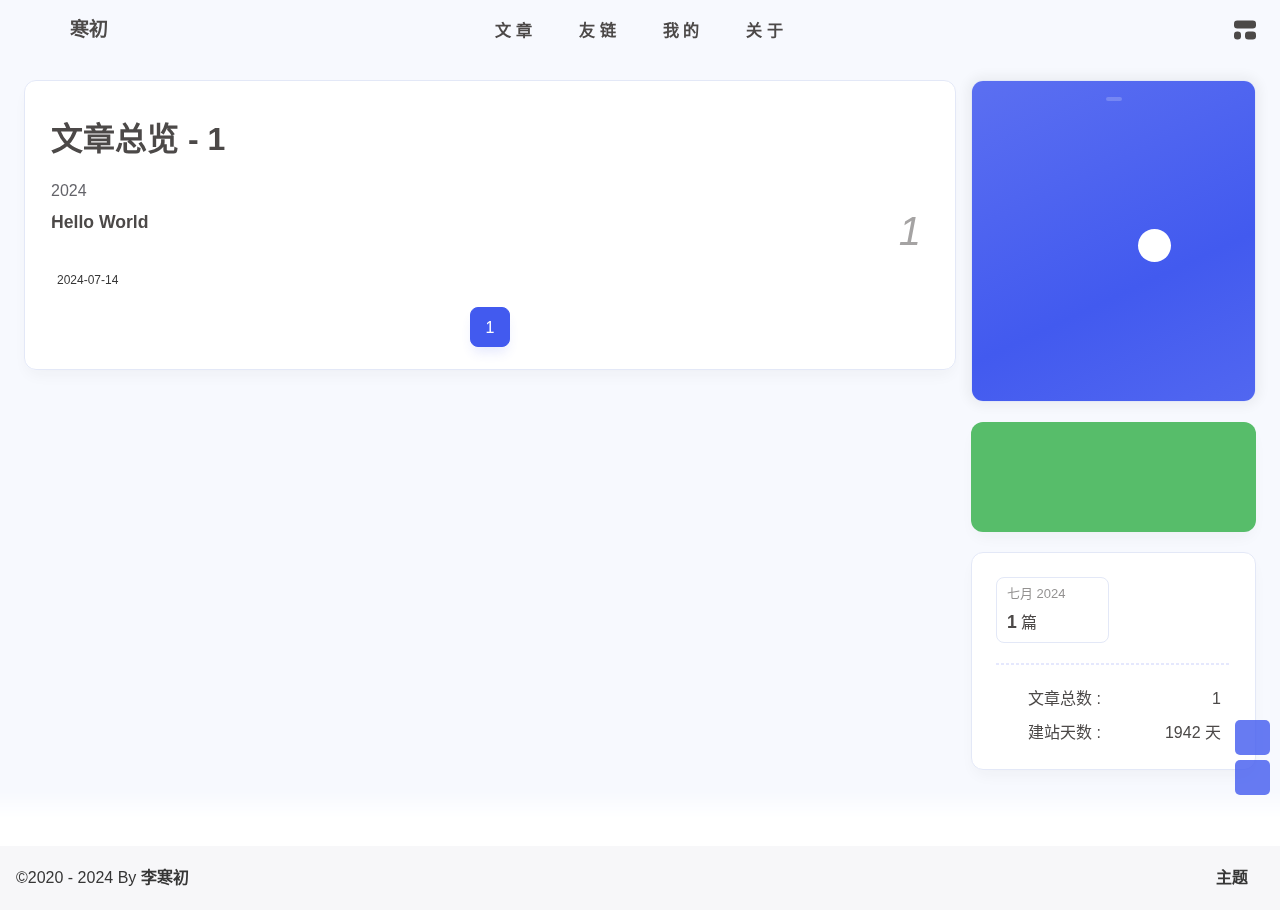
==== commit dfd429fd: "Site updated: 2024-07-14 22:15:46" ====
--- a/archives/index.html
+++ b/archives/index.html
@@ -1,185 +1,364 @@
-<!DOCTYPE html>
-<html>
-<head>
-  <meta charset="utf-8">
+<!DOCTYPE html><html lang="zh-CN" data-theme="light"><head><meta charset="UTF-8"><meta http-equiv="X-UA-Compatible" content="IE=edge"><meta name="viewport" content="width=device-width, initial-scale=1.0, user-scalable=no"><title>归档 | 寒初</title><meta name="author" content="李寒初"><meta name="copyright" content="李寒初"><meta name="format-detection" content="telephone=no"><meta name="theme-color" content="#f7f9fe"><meta name="mobile-web-app-capable" content="yes"><meta name="apple-touch-fullscreen" content="yes"><meta name="apple-mobile-web-app-title" content="归档"><meta name="application-name" content="归档"><meta name="apple-mobile-web-app-capable" content="yes"><meta name="apple-mobile-web-app-status-bar-style" content="#f7f9fe"><meta property="og:type" content="website"><meta property="og:title" content="归档"><meta property="og:url" content="https://gnight6.github.io/archives/index.html"><meta property="og:site_name" content="寒初"><meta property="og:description" content="归档"><meta property="og:locale" content="zh-CN"><meta property="og:image" content="https://bu.dusays.com/2023/04/27/64496e511b09c.jpg"><meta property="article:author" content="李寒初"><meta property="article:tag"><meta name="twitter:card" content="summary"><meta name="twitter:image" content="https://bu.dusays.com/2023/04/27/64496e511b09c.jpg"><meta name="description" content="归档"><link rel="shortcut icon" href="/favicon.ico"><link rel="canonical" href="https://gnight6.github.io/archives/"><link rel="preconnect" href="//cdn.cbd.int"/><meta name="google-site-verification" content="xxx"/><meta name="baidu-site-verification" content="code-xxx"/><meta name="msvalidate.01" content="xxx"/><link rel="stylesheet" href="/css/index.css"><link rel="stylesheet" href="https://cdn.cbd.int/node-snackbar@0.1.16/dist/snackbar.min.css" media="print" onload="this.media='all'"><link rel="stylesheet" href="https://cdn.cbd.int/@fancyapps/ui@5.0.28/dist/fancybox/fancybox.css" media="print" onload="this.media='all'"><script>const GLOBAL_CONFIG = {
+  linkPageTop: undefined,
+  peoplecanvas: {"enable":true,"img":"https://upload-bbs.miyoushe.com/upload/2023/09/03/125766904/ee23df8517f3c3e3efc4145658269c06_5714860933110284659.png"},
+  postHeadAiDescription: {"enable":true,"gptName":"AnZhiYu","mode":"local","switchBtn":false,"btnLink":"https://afdian.net/item/886a79d4db6711eda42a52540025c377","randomNum":3,"basicWordCount":1000,"key":"xxxx","Referer":"https://xx.xx/"},
+  diytitle: {"enable":true,"leaveTitle":"w(ﾟДﾟ)w 不要走！再看看嘛！","backTitle":"♪(^∇^*)欢迎肥来！"},
+  LA51: undefined,
+  greetingBox: undefined,
+  twikooEnvId: '',
+  commentBarrageConfig:undefined,
+  root: '/',
+  preloader: {"source":3},
+  friends_vue_info: undefined,
+  navMusic: true,
+  mainTone: undefined,
+  authorStatus: {"skills":null},
+  algolia: undefined,
+  localSearch: undefined,
+  translate: {"defaultEncoding":2,"translateDelay":0,"msgToTraditionalChinese":"繁","msgToSimplifiedChinese":"简","rightMenuMsgToTraditionalChinese":"转为繁体","rightMenuMsgToSimplifiedChinese":"转为简体"},
+  noticeOutdate: undefined,
+  highlight: {"plugin":"highlight.js","highlightCopy":true,"highlightLang":true,"highlightHeightLimit":330},
+  copy: {
+    success: '复制成功',
+    error: '复制错误',
+    noSupport: '浏览器不支持'
+  },
+  relativeDate: {
+    homepage: false,
+    simplehomepage: true,
+    post: false
+  },
+  runtime: '天',
+  date_suffix: {
+    just: '刚刚',
+    min: '分钟前',
+    hour: '小时前',
+    day: '天前',
+    month: '个月前'
+  },
+  copyright: {"copy":true,"copyrightEbable":false,"limitCount":50,"languages":{"author":"作者: 李寒初","link":"链接: ","source":"来源: 寒初","info":"著作权归作者所有。商业转载请联系作者获得授权，非商业转载请注明出处。","copySuccess":"复制成功，复制和转载请标注本文地址"}},
+  lightbox: 'fancybox',
+  Snackbar: {"chs_to_cht":"你已切换为繁体","cht_to_chs":"你已切换为简体","day_to_night":"你已切换为深色模式","night_to_day":"你已切换为浅色模式","bgLight":"#425AEF","bgDark":"#1f1f1f","position":"top-center"},
+  source: {
+    justifiedGallery: {
+      js: 'https://cdn.cbd.int/flickr-justified-gallery@2.1.2/dist/fjGallery.min.js',
+      css: 'https://cdn.cbd.int/flickr-justified-gallery@2.1.2/dist/fjGallery.css'
+    }
+  },
+  isPhotoFigcaption: false,
+  islazyload: true,
+  isAnchor: false,
+  shortcutKey: undefined,
+  autoDarkmode: true
+}</script><script id="config-diff">var GLOBAL_CONFIG_SITE = {
+  configTitle: '寒初',
+  title: '归档',
+  postAI: '',
+  pageFillDescription: '归档',
+  isPost: false,
+  isHome: false,
+  isHighlightShrink: true,
+  isToc: false,
+  postUpdate: '2024-07-14 22:15:38',
+  postMainColor: '',
+}</script><noscript><style type="text/css">
+  #nav {
+    opacity: 1
+  }
+  .justified-gallery img {
+    opacity: 1
+  }
+
+  #recent-posts time,
+  #post-meta time {
+    display: inline !important
+  }
+</style></noscript><script>(win=>{
+      win.saveToLocal = {
+        set: (key, value, ttl) => {
+          if (ttl === 0) return
+          const now = Date.now()
+          const expiry = now + ttl * 86400000
+          const item = {
+            value,
+            expiry
+          }
+          localStorage.setItem(key, JSON.stringify(item))
+        },
+      
+        get: key => {
+          const itemStr = localStorage.getItem(key)
+      
+          if (!itemStr) {
+            return undefined
+          }
+          const item = JSON.parse(itemStr)
+          const now = Date.now()
+      
+          if (now > item.expiry) {
+            localStorage.removeItem(key)
+            return undefined
+          }
+          return item.value
+        }
+      }
+    
+      win.getScript = (url, attr = {}) => new Promise((resolve, reject) => {
+        const script = document.createElement('script')
+        script.src = url
+        script.async = true
+        script.onerror = reject
+        script.onload = script.onreadystatechange = function() {
+          const loadState = this.readyState
+          if (loadState && loadState !== 'loaded' && loadState !== 'complete') return
+          script.onload = script.onreadystatechange = null
+          resolve()
+        }
+
+        Object.keys(attr).forEach(key => {
+          script.setAttribute(key, attr[key])
+        })
+
+        document.head.appendChild(script)
+      })
+    
+      win.getCSS = (url, id = false) => new Promise((resolve, reject) => {
+        const link = document.createElement('link')
+        link.rel = 'stylesheet'
+        link.href = url
+        if (id) link.id = id
+        link.onerror = reject
+        link.onload = link.onreadystatechange = function() {
+          const loadState = this.readyState
+          if (loadState && loadState !== 'loaded' && loadState !== 'complete') return
+          link.onload = link.onreadystatechange = null
+          resolve()
+        }
+        document.head.appendChild(link)
+      })
+    
+      win.activateDarkMode = () => {
+        document.documentElement.setAttribute('data-theme', 'dark')
+        if (document.querySelector('meta[name="theme-color"]') !== null) {
+          document.querySelector('meta[name="theme-color"]').setAttribute('content', '#18171d')
+        }
+      }
+      win.activateLightMode = () => {
+        document.documentElement.setAttribute('data-theme', 'light')
+        if (document.querySelector('meta[name="theme-color"]') !== null) {
+          document.querySelector('meta[name="theme-color"]').setAttribute('content', '#f7f9fe')
+        }
+      }
+      const t = saveToLocal.get('theme')
+    
+          const isDarkMode = window.matchMedia('(prefers-color-scheme: dark)').matches
+          const isLightMode = window.matchMedia('(prefers-color-scheme: light)').matches
+          const isNotSpecified = window.matchMedia('(prefers-color-scheme: no-preference)').matches
+          const hasNoSupport = !isDarkMode && !isLightMode && !isNotSpecified
+
+          if (t === undefined) {
+            if (isLightMode) activateLightMode()
+            else if (isDarkMode) activateDarkMode()
+            else if (isNotSpecified || hasNoSupport) {
+              const now = new Date()
+              const hour = now.getHours()
+              const isNight = hour <= 6 || hour >= 18
+              isNight ? activateDarkMode() : activateLightMode()
+            }
+            window.matchMedia('(prefers-color-scheme: dark)').addListener(e => {
+              if (saveToLocal.get('theme') === undefined) {
+                e.matches ? activateDarkMode() : activateLightMode()
+              }
+            })
+          } else if (t === 'light') activateLightMode()
+          else activateDarkMode()
+        
+      const asideStatus = saveToLocal.get('aside-status')
+      if (asideStatus !== undefined) {
+        if (asideStatus === 'hide') {
+          document.documentElement.classList.add('hide-aside')
+        } else {
+          document.documentElement.classList.remove('hide-aside')
+        }
+      }
+    
+      const detectApple = () => {
+        if(/iPad|iPhone|iPod|Macintosh/.test(navigator.userAgent)){
+          document.documentElement.classList.add('apple')
+        }
+      }
+      detectApple()
+    })(window)</script><meta name="generator" content="Hexo 7.3.0"></head><body data-type="anzhiyu"><div id="web_bg"></div><div id="an_music_bg"></div><div id="loading-box" onclick="document.getElementById(&quot;loading-box&quot;).classList.add(&quot;loaded&quot;)"><div class="loading-bg"><img class="loading-img nolazyload" alt="加载头像" src="https://npm.elemecdn.com/anzhiyu-blog-static@1.0.4/img/avatar.jpg"/><div class="loading-image-dot"></div></div></div><script>const preloader = {
+  endLoading: () => {
+    document.getElementById('loading-box').classList.add("loaded");
+  },
+  initLoading: () => {
+    document.getElementById('loading-box').classList.remove("loaded")
+  }
+}
+window.addEventListener('load',()=> { preloader.endLoading() })
+setTimeout(function(){preloader.endLoading();},10000)
+
+if (true) {
+  document.addEventListener('pjax:send', () => { preloader.initLoading() })
+  document.addEventListener('pjax:complete', () => { preloader.endLoading() })
+}</script><link rel="stylesheet" href="https://cdn.cbd.int/anzhiyu-theme-static@1.1.10/progress_bar/progress_bar.css"/><script async="async" src="https://cdn.cbd.int/pace-js@1.2.4/pace.min.js" data-pace-options="{ &quot;restartOnRequestAfter&quot;:false,&quot;eventLag&quot;:false}"></script><div class="page" id="body-wrap"><header class="not-top-img" id="page-header"><nav id="nav"><div id="nav-group"><span id="blog_name"><div class="back-home-button"><i class="anzhiyufont anzhiyu-icon-grip-vertical"></i><div class="back-menu-list-groups"><div class="back-menu-list-group"><div class="back-menu-list-title">网页</div><div class="back-menu-list"><a class="back-menu-item" target="_blank" rel="noopener" href="https://blog.anheyu.com/" title="博客"><img class="back-menu-item-icon" src= "[data-uri]" onerror="this.onerror=null,this.src=&quot;/img/404.jpg&quot;" data-lazy-src="/img/favicon.ico" alt="博客"/><span class="back-menu-item-text">博客</span></a></div></div><div class="back-menu-list-group"><div class="back-menu-list-title">项目</div><div class="back-menu-list"><a class="back-menu-item" target="_blank" rel="noopener" href="https://image.anheyu.com/" title="安知鱼图床"><img class="back-menu-item-icon" src= "[data-uri]" onerror="this.onerror=null,this.src=&quot;/img/404.jpg&quot;" data-lazy-src="https://image.anheyu.com/favicon.ico" alt="安知鱼图床"/><span class="back-menu-item-text">安知鱼图床</span></a></div></div></div></div><a id="site-name" href="/" accesskey="h"><div class="title">寒初</div><i class="anzhiyufont anzhiyu-icon-house-chimney"></i></a><div id="he-plugin-simple"></div><script>var WIDGET = {
+  "CONFIG": {
+    "modules": "0124",
+    "background": "2",
+    "tmpColor": "FFFFFF",
+    "tmpSize": "16",
+    "cityColor": "FFFFFF",
+    "citySize": "16",
+    "aqiColor": "E8D87B",
+    "aqiSize": "16",
+    "weatherIconSize": "24",
+    "alertIconSize": "18",
+    "padding": "10px 10px 10px 10px",
+    "shadow": "0",
+    "language": "auto",
+    "borderRadius": "20",
+    "fixed": "true",
+    "vertical": "top",
+    "horizontal": "left",
+    "left": "20",
+    "top": "7.1",
+    "key": "df245676fb434a0691ead1c63341cd94"
+  }
+}
+</script><link rel="stylesheet" href="https://widget.qweather.net/simple/static/css/he-simple.css?v=1.4.0"/><script src="https://widget.qweather.net/simple/static/js/he-simple.js?v=1.4.0"></script></span><div class="mask-name-container"><div id="name-container"><a id="page-name" href="javascript:anzhiyu.scrollToDest(0, 500)">PAGE_NAME</a></div></div><div id="menus"><div class="menus_items"><div class="menus_item"><a class="site-page" href="javascript:void(0);"><span> 文章</span></a><ul class="menus_item_child"><li><a class="site-page child faa-parent animated-hover" href="/archives/"><i class="anzhiyufont anzhiyu-icon-box-archive faa-tada" style="font-size: 0.9em;"></i><span> 隧道</span></a></li><li><a class="site-page child faa-parent animated-hover" href="/categories/"><i class="anzhiyufont anzhiyu-icon-shapes faa-tada" style="font-size: 0.9em;"></i><span> 分类</span></a></li><li><a class="site-page child faa-parent animated-hover" href="/tags/"><i class="anzhiyufont anzhiyu-icon-tags faa-tada" style="font-size: 0.9em;"></i><span> 标签</span></a></li></ul></div><div class="menus_item"><a class="site-page" href="javascript:void(0);"><span> 友链</span></a><ul class="menus_item_child"><li><a class="site-page child faa-parent animated-hover" href="/link/"><i class="anzhiyufont anzhiyu-icon-link faa-tada" style="font-size: 0.9em;"></i><span> 友人帐</span></a></li><li><a class="site-page child faa-parent animated-hover" href="/fcircle/"><i class="anzhiyufont anzhiyu-icon-artstation faa-tada" style="font-size: 0.9em;"></i><span> 朋友圈</span></a></li><li><a class="site-page child faa-parent animated-hover" href="/comments/"><i class="anzhiyufont anzhiyu-icon-envelope faa-tada" style="font-size: 0.9em;"></i><span> 留言板</span></a></li></ul></div><div class="menus_item"><a class="site-page" href="javascript:void(0);"><span> 我的</span></a><ul class="menus_item_child"><li><a class="site-page child faa-parent animated-hover" href="/music/"><i class="anzhiyufont anzhiyu-icon-music faa-tada" style="font-size: 0.9em;"></i><span> 音乐馆</span></a></li><li><a class="site-page child faa-parent animated-hover" href="/bangumis/"><i class="anzhiyufont anzhiyu-icon-bilibili faa-tada" style="font-size: 0.9em;"></i><span> 追番页</span></a></li><li><a class="site-page child faa-parent animated-hover" href="/album/"><i class="anzhiyufont anzhiyu-icon-images faa-tada" style="font-size: 0.9em;"></i><span> 相册集</span></a></li><li><a class="site-page child faa-parent animated-hover" href="/air-conditioner/"><i class="anzhiyufont anzhiyu-icon-fan faa-tada" style="font-size: 0.9em;"></i><span> 小空调</span></a></li></ul></div><div class="menus_item"><a class="site-page" href="javascript:void(0);"><span> 关于</span></a><ul class="menus_item_child"><li><a class="site-page child faa-parent animated-hover" href="/about/"><i class="anzhiyufont anzhiyu-icon-paper-plane faa-tada" style="font-size: 0.9em;"></i><span> 关于本人</span></a></li><li><a class="site-page child faa-parent animated-hover" href="/essay/"><i class="anzhiyufont anzhiyu-icon-lightbulb faa-tada" style="font-size: 0.9em;"></i><span> 闲言碎语</span></a></li><li><a class="site-page child faa-parent animated-hover" href="javascript:toRandomPost()"><i class="anzhiyufont anzhiyu-icon-shoe-prints1 faa-tada" style="font-size: 0.9em;"></i><span> 随便逛逛</span></a></li></ul></div></div></div><div id="nav-right"><div class="nav-button only-home" id="travellings_button" title="随机前往一个开往项目网站"><a class="site-page" onclick="anzhiyu.totraveling()" title="随机前往一个开往项目网站" href="javascript:void(0);" rel="external nofollow" data-pjax-state="external"><i class="anzhiyufont anzhiyu-icon-train"></i></a></div><div class="nav-button" id="randomPost_button"><a class="site-page" onclick="toRandomPost()" title="随机前往一个文章" href="javascript:void(0);"><i class="anzhiyufont anzhiyu-icon-dice"></i></a></div><input id="center-console" type="checkbox"/><label class="widget" for="center-console" title="中控台" onclick="anzhiyu.switchConsole();"><i class="left"></i><i class="widget center"></i><i class="widget right"></i></label><div id="console"><div class="console-card-group-reward"><ul class="reward-all console-card"><li class="reward-item"><a href="https://npm.elemecdn.com/anzhiyu-blog@1.1.6/img/post/common/qrcode-weichat.png" target="_blank"><img class="post-qr-code-img" alt="微信" src= "[data-uri]" onerror="this.onerror=null,this.src=&quot;/img/404.jpg&quot;" data-lazy-src="https://npm.elemecdn.com/anzhiyu-blog@1.1.6/img/post/common/qrcode-weichat.png"/></a><div class="post-qr-code-desc">微信</div></li><li class="reward-item"><a href="https://npm.elemecdn.com/anzhiyu-blog@1.1.6/img/post/common/qrcode-alipay.png" target="_blank"><img class="post-qr-code-img" alt="支付宝" src= "[data-uri]" onerror="this.onerror=null,this.src=&quot;/img/404.jpg&quot;" data-lazy-src="https://npm.elemecdn.com/anzhiyu-blog@1.1.6/img/post/common/qrcode-alipay.png"/></a><div class="post-qr-code-desc">支付宝</div></li></ul></div><div class="console-card-group"><div class="console-card-group-left"><div class="console-card" id="card-newest-comments"><div class="card-content"><div class="author-content-item-tips">互动</div><span class="author-content-item-title"> 最新评论</span></div><div class="aside-list"><span>正在加载中...</span></div></div></div><div class="console-card-group-right"><div class="console-card tags"><div class="card-content"><div class="author-content-item-tips">兴趣点</div><span class="author-content-item-title">寻找你感兴趣的领域</span></div></div><div class="console-card history"><div class="item-headline"><i class="anzhiyufont anzhiyu-icon-box-archiv"></i><span>文章</span></div><div class="card-archives"><div class="item-headline"><i class="anzhiyufont anzhiyu-icon-archive"></i><span>归档</span></div><ul class="card-archive-list"><li class="card-archive-list-item"><a class="card-archive-list-link" href="/archives/2024/07/"><span class="card-archive-list-date">七月 2024</span><div class="card-archive-list-count-group"><span class="card-archive-list-count">1</span><span>篇</span></div></a></li></ul></div><hr/></div></div></div><div class="button-group"><div class="console-btn-item"><a class="darkmode_switchbutton" title="显示模式切换" href="javascript:void(0);"><i class="anzhiyufont anzhiyu-icon-moon"></i></a></div><div class="console-btn-item" id="consoleHideAside" onclick="anzhiyu.hideAsideBtn()" title="边栏显示控制"><a class="asideSwitch"><i class="anzhiyufont anzhiyu-icon-arrows-left-right"></i></a></div><div class="console-btn-item" id="consoleMusic" onclick="anzhiyu.musicToggle()" title="音乐开关"><a class="music-switch"><i class="anzhiyufont anzhiyu-icon-music"></i></a></div></div><div class="console-mask" onclick="anzhiyu.hideConsole()" href="javascript:void(0);"></div></div><div class="nav-button" id="nav-totop"><a class="totopbtn" href="javascript:void(0);"><i class="anzhiyufont anzhiyu-icon-arrow-up"></i><span id="percent" onclick="anzhiyu.scrollToDest(0,500)">0</span></a></div><div id="toggle-menu"><a class="site-page" href="javascript:void(0);" title="切换"><i class="anzhiyufont anzhiyu-icon-bars"></i></a></div></div></div></nav></header><main id="blog-container"><div class="layout" id="content-inner"><div id="archive"><div class="article-sort-title">文章总览 - 1</div><div class="article-sort"><div class="article-sort-item year"><span>2024</span></div><div class="article-sort-item no-article-cover"><div class="article-sort-item-info"><a class="article-sort-item-title" href="/2024/07/14/hello-world/" title="Hello World">Hello World</a><span class="article-sort-item-index">1</span><div class="article-meta-wrap"><div class="article-sort-item-time"><i class="anzhiyufont anzhiyu-icon-calendar-alt"></i><time class="post-meta-date-created" datetime="2024-07-14T09:32:15.621Z" title="发表于 2024-07-14 17:32:15">2024-07-14</time></div></div></div></div></div><nav id="pagination"><div class="pagination"><span class="page-number current">1</span></div></nav></div><div class="aside-content" id="aside-content"><div class="card-widget card-info"><div class="card-content"><div class="author-info__sayhi" id="author-info__sayhi" onclick="anzhiyu.changeSayHelloText()"></div><div class="author-info-avatar"><img class="avatar-img" src= "[data-uri]" onerror="this.onerror=null,this.src=&quot;/img/404.jpg&quot;" data-lazy-src="https://bu.dusays.com/2023/04/27/64496e511b09c.jpg" onerror="this.onerror=null;this.src='/img/friend_404.gif'" alt="avatar"/><div class="author-status"><img class="g-status" src= "[data-uri]" onerror="this.onerror=null,this.src=&quot;/img/404.jpg&quot;" data-lazy-src="https://bu.dusays.com/2023/08/24/64e6ce9c507bb.png" alt="status"/></div></div><div class="author-info__description"></div></div></div><div class="card-widget anzhiyu-right-widget" id="card-wechat" onclick="null"><div id="flip-wrapper"><div id="flip-content"><div class="face" style="background: url(https://bu.dusays.com/2023/01/13/63c02edf44033.png) center center / 100% no-repeat"></div><div class="back face" style="background: url(https://bu.dusays.com/2023/05/13/645fa415e8694.png) center center / 100% no-repeat"></div></div></div></div><div class="sticky_layout"><div class="card-widget"><div class="card-archives"><div class="item-headline"><i class="anzhiyufont anzhiyu-icon-archive"></i><span>归档</span></div><ul class="card-archive-list"><li class="card-archive-list-item"><a class="card-archive-list-link" href="/archives/2024/07/"><span class="card-archive-list-date">七月 2024</span><div class="card-archive-list-count-group"><span class="card-archive-list-count">1</span><span>篇</span></div></a></li></ul></div><hr/><div class="card-webinfo"><div class="item-headline"><i class="anzhiyufont anzhiyu-icon-chart-line"></i><span>网站资讯</span></div><div class="webinfo"><div class="webinfo-item"><div class="webinfo-item-title"><i class="anzhiyufont anzhiyu-icon-file-lines"></i><div class="item-name">文章总数 :</div></div><div class="item-count">1</div></div><div class="webinfo-item"><div class="webinfo-item-title"><i class="anzhiyufont anzhiyu-icon-stopwatch"></i><div class="item-name">建站天数 :</div></div><div class="item-count" id="runtimeshow" data-publishDate="2021-03-31T16:00:00.000Z"><i class="anzhiyufont anzhiyu-icon-spinner anzhiyu-spin"></i></div></div></div></div></div></div></div></div></main><footer id="footer"><div id="footer-wrap"></div><div id="footer-bar"><div class="footer-bar-links"><div class="footer-bar-left"><div id="footer-bar-tips"><div class="copyright">&copy;2020 - 2024 By <a class="footer-bar-link" href="/" title="李寒初" target="_blank">李寒初</a></div></div><div id="footer-type-tips"></div></div><div class="footer-bar-right"><a class="footer-bar-link" target="_blank" rel="noopener" href="https://github.com/anzhiyu-c/hexo-theme-anzhiyu" title="主题">主题</a></div></div></div></footer></div><div id="sidebar"><div id="menu-mask"></div><div id="sidebar-menus"><div class="sidebar-site-data site-data is-center"><a href="/archives/" title="archive"><div class="headline">文章</div><div class="length-num">1</div></a><a href="/tags/" title="tag"><div class="headline">标签</div><div class="length-num">0</div></a><a href="/categories/" title="category"><div class="headline">分类</div><div class="length-num">0</div></a></div><span class="sidebar-menu-item-title">功能</span><div class="sidebar-menu-item"><a class="darkmode_switchbutton menu-child" href="javascript:void(0);" title="显示模式"><i class="anzhiyufont anzhiyu-icon-circle-half-stroke"></i><span>显示模式</span></a></div><div class="back-menu-list-groups"><div class="back-menu-list-group"><div class="back-menu-list-title">网页</div><div class="back-menu-list"><a class="back-menu-item" target="_blank" rel="noopener" href="https://blog.anheyu.com/" title="博客"><img class="back-menu-item-icon" src= "[data-uri]" onerror="this.onerror=null,this.src=&quot;/img/404.jpg&quot;" data-lazy-src="/img/favicon.ico" alt="博客"/><span class="back-menu-item-text">博客</span></a></div></div><div class="back-menu-list-group"><div class="back-menu-list-title">项目</div><div class="back-menu-list"><a class="back-menu-item" target="_blank" rel="noopener" href="https://image.anheyu.com/" title="安知鱼图床"><img class="back-menu-item-icon" src= "[data-uri]" onerror="this.onerror=null,this.src=&quot;/img/404.jpg&quot;" data-lazy-src="https://image.anheyu.com/favicon.ico" alt="安知鱼图床"/><span class="back-menu-item-text">安知鱼图床</span></a></div></div></div><div class="menus_items"><div class="menus_item"><a class="site-page" href="javascript:void(0);"><span> 文章</span></a><ul class="menus_item_child"><li><a class="site-page child faa-parent animated-hover" href="/archives/"><i class="anzhiyufont anzhiyu-icon-box-archive faa-tada" style="font-size: 0.9em;"></i><span> 隧道</span></a></li><li><a class="site-page child faa-parent animated-hover" href="/categories/"><i class="anzhiyufont anzhiyu-icon-shapes faa-tada" style="font-size: 0.9em;"></i><span> 分类</span></a></li><li><a class="site-page child faa-parent animated-hover" href="/tags/"><i class="anzhiyufont anzhiyu-icon-tags faa-tada" style="font-size: 0.9em;"></i><span> 标签</span></a></li></ul></div><div class="menus_item"><a class="site-page" href="javascript:void(0);"><span> 友链</span></a><ul class="menus_item_child"><li><a class="site-page child faa-parent animated-hover" href="/link/"><i class="anzhiyufont anzhiyu-icon-link faa-tada" style="font-size: 0.9em;"></i><span> 友人帐</span></a></li><li><a class="site-page child faa-parent animated-hover" href="/fcircle/"><i class="anzhiyufont anzhiyu-icon-artstation faa-tada" style="font-size: 0.9em;"></i><span> 朋友圈</span></a></li><li><a class="site-page child faa-parent animated-hover" href="/comments/"><i class="anzhiyufont anzhiyu-icon-envelope faa-tada" style="font-size: 0.9em;"></i><span> 留言板</span></a></li></ul></div><div class="menus_item"><a class="site-page" href="javascript:void(0);"><span> 我的</span></a><ul class="menus_item_child"><li><a class="site-page child faa-parent animated-hover" href="/music/"><i class="anzhiyufont anzhiyu-icon-music faa-tada" style="font-size: 0.9em;"></i><span> 音乐馆</span></a></li><li><a class="site-page child faa-parent animated-hover" href="/bangumis/"><i class="anzhiyufont anzhiyu-icon-bilibili faa-tada" style="font-size: 0.9em;"></i><span> 追番页</span></a></li><li><a class="site-page child faa-parent animated-hover" href="/album/"><i class="anzhiyufont anzhiyu-icon-images faa-tada" style="font-size: 0.9em;"></i><span> 相册集</span></a></li><li><a class="site-page child faa-parent animated-hover" href="/air-conditioner/"><i class="anzhiyufont anzhiyu-icon-fan faa-tada" style="font-size: 0.9em;"></i><span> 小空调</span></a></li></ul></div><div class="menus_item"><a class="site-page" href="javascript:void(0);"><span> 关于</span></a><ul class="menus_item_child"><li><a class="site-page child faa-parent animated-hover" href="/about/"><i class="anzhiyufont anzhiyu-icon-paper-plane faa-tada" style="font-size: 0.9em;"></i><span> 关于本人</span></a></li><li><a class="site-page child faa-parent animated-hover" href="/essay/"><i class="anzhiyufont anzhiyu-icon-lightbulb faa-tada" style="font-size: 0.9em;"></i><span> 闲言碎语</span></a></li><li><a class="site-page child faa-parent animated-hover" href="javascript:toRandomPost()"><i class="anzhiyufont anzhiyu-icon-shoe-prints1 faa-tada" style="font-size: 0.9em;"></i><span> 随便逛逛</span></a></li></ul></div></div><span class="sidebar-menu-item-title">标签</span></div></div><div id="rightside"><div id="rightside-config-hide"><button id="translateLink" type="button" title="简繁转换">繁</button><button id="darkmode" type="button" title="浅色和深色模式转换"><i class="anzhiyufont anzhiyu-icon-circle-half-stroke"></i></button><button id="hide-aside-btn" type="button" title="单栏和双栏切换"><i class="anzhiyufont anzhiyu-icon-arrows-left-right"></i></button></div><div id="rightside-config-show"><button id="rightside-config" type="button" title="设置"><i class="anzhiyufont anzhiyu-icon-gear"></i></button><button id="go-up" type="button" title="回到顶部"><i class="anzhiyufont anzhiyu-icon-arrow-up"></i></button></div></div><div id="nav-music"><a id="nav-music-hoverTips" onclick="anzhiyu.musicToggle()" accesskey="m">播放音乐</a><div id="console-music-bg"></div><meting-js id="8152976493" server="netease" type="playlist" mutex="true" preload="none" theme="var(--anzhiyu-main)" data-lrctype="0" order="random" volume="0.7"></meting-js></div><div id="rightMenu"><div class="rightMenu-group rightMenu-small"><div class="rightMenu-item" id="menu-backward"><i class="anzhiyufont anzhiyu-icon-arrow-left"></i></div><div class="rightMenu-item" id="menu-forward"><i class="anzhiyufont anzhiyu-icon-arrow-right"></i></div><div class="rightMenu-item" id="menu-refresh"><i class="anzhiyufont anzhiyu-icon-arrow-rotate-right" style="font-size: 1rem;"></i></div><div class="rightMenu-item" id="menu-top"><i class="anzhiyufont anzhiyu-icon-arrow-up"></i></div></div><div class="rightMenu-group rightMenu-line rightMenuPlugin"><div class="rightMenu-item" id="menu-copytext"><i class="anzhiyufont anzhiyu-icon-copy"></i><span>复制选中文本</span></div><div class="rightMenu-item" id="menu-pastetext"><i class="anzhiyufont anzhiyu-icon-paste"></i><span>粘贴文本</span></div><a class="rightMenu-item" id="menu-commenttext"><i class="anzhiyufont anzhiyu-icon-comment-medical"></i><span>引用到评论</span></a><div class="rightMenu-item" id="menu-newwindow"><i class="anzhiyufont anzhiyu-icon-window-restore"></i><span>新窗口打开</span></div><div class="rightMenu-item" id="menu-copylink"><i class="anzhiyufont anzhiyu-icon-link"></i><span>复制链接地址</span></div><div class="rightMenu-item" id="menu-copyimg"><i class="anzhiyufont anzhiyu-icon-images"></i><span>复制此图片</span></div><div class="rightMenu-item" id="menu-downloadimg"><i class="anzhiyufont anzhiyu-icon-download"></i><span>下载此图片</span></div><div class="rightMenu-item" id="menu-newwindowimg"><i class="anzhiyufont anzhiyu-icon-window-restore"></i><span>新窗口打开图片</span></div><div class="rightMenu-item" id="menu-search"><i class="anzhiyufont anzhiyu-icon-magnifying-glass"></i><span>站内搜索</span></div><div class="rightMenu-item" id="menu-searchBaidu"><i class="anzhiyufont anzhiyu-icon-magnifying-glass"></i><span>百度搜索</span></div><div class="rightMenu-item" id="menu-music-toggle"><i class="anzhiyufont anzhiyu-icon-play"></i><span>播放音乐</span></div><div class="rightMenu-item" id="menu-music-back"><i class="anzhiyufont anzhiyu-icon-backward"></i><span>切换到上一首</span></div><div class="rightMenu-item" id="menu-music-forward"><i class="anzhiyufont anzhiyu-icon-forward"></i><span>切换到下一首</span></div><div class="rightMenu-item" id="menu-music-playlist" onclick="window.open(&quot;https://y.qq.com/n/ryqq/playlist/8802438608&quot;, &quot;_blank&quot;);" style="display: none;"><i class="anzhiyufont anzhiyu-icon-radio"></i><span>查看所有歌曲</span></div><div class="rightMenu-item" id="menu-music-copyMusicName"><i class="anzhiyufont anzhiyu-icon-copy"></i><span>复制歌名</span></div></div><div class="rightMenu-group rightMenu-line rightMenuOther"><a class="rightMenu-item menu-link" id="menu-randomPost"><i class="anzhiyufont anzhiyu-icon-shuffle"></i><span>随便逛逛</span></a><a class="rightMenu-item menu-link" href="/categories/"><i class="anzhiyufont anzhiyu-icon-cube"></i><span>博客分类</span></a><a class="rightMenu-item menu-link" href="/tags/"><i class="anzhiyufont anzhiyu-icon-tags"></i><span>文章标签</span></a></div><div class="rightMenu-group rightMenu-line rightMenuOther"><a class="rightMenu-item" id="menu-copy" href="javascript:void(0);"><i class="anzhiyufont anzhiyu-icon-copy"></i><span>复制地址</span></a><a class="rightMenu-item" id="menu-commentBarrage" href="javascript:void(0);"><i class="anzhiyufont anzhiyu-icon-message"></i><span class="menu-commentBarrage-text">关闭热评</span></a><a class="rightMenu-item" id="menu-darkmode" href="javascript:void(0);"><i class="anzhiyufont anzhiyu-icon-circle-half-stroke"></i><span class="menu-darkmode-text">深色模式</span></a><a class="rightMenu-item" id="menu-translate" href="javascript:void(0);"><i class="anzhiyufont anzhiyu-icon-language"></i><span>轉為繁體</span></a></div></div><div id="rightmenu-mask"></div><div><script src="/js/utils.js"></script><script src="/js/main.js"></script><script src="/js/tw_cn.js"></script><script src="https://cdn.cbd.int/@fancyapps/ui@5.0.28/dist/fancybox/fancybox.umd.js"></script><script src="https://cdn.cbd.int/instant.page@5.2.0/instantpage.js" type="module"></script><script src="https://cdn.cbd.int/vanilla-lazyload@17.8.5/dist/lazyload.iife.min.js"></script><script src="https://cdn.cbd.int/node-snackbar@0.1.16/dist/snackbar.min.js"></script><canvas id="universe"></canvas><script async src="https://npm.elemecdn.com/anzhiyu-theme-static@1.0.0/dark/dark.js"></script><script>// 消除控制台打印
+var HoldLog = console.log;
+console.log = function () {};
+let now1 = new Date();
+queueMicrotask(() => {
+  const Log = function () {
+    HoldLog.apply(console, arguments);
+  }; //在恢复前输出日志
+  const grt = new Date("04/01/2021 00:00:00"); //此处修改你的建站时间或者网站上线时间
+  now1.setTime(now1.getTime() + 250);
+  const days = (now1 - grt) / 1000 / 60 / 60 / 24;
+  const dnum = Math.floor(days);
+  const ascll = [
+    `欢迎使用安知鱼!`,
+    `生活明朗, 万物可爱`,
+    `
+        
+       █████╗ ███╗   ██╗███████╗██╗  ██╗██╗██╗   ██╗██╗   ██╗
+      ██╔══██╗████╗  ██║╚══███╔╝██║  ██║██║╚██╗ ██╔╝██║   ██║
+      ███████║██╔██╗ ██║  ███╔╝ ███████║██║ ╚████╔╝ ██║   ██║
+      ██╔══██║██║╚██╗██║ ███╔╝  ██╔══██║██║  ╚██╔╝  ██║   ██║
+      ██║  ██║██║ ╚████║███████╗██║  ██║██║   ██║   ╚██████╔╝
+      ╚═╝  ╚═╝╚═╝  ╚═══╝╚══════╝╚═╝  ╚═╝╚═╝   ╚═╝    ╚═════╝
+        
+        `,
+    "已上线",
+    dnum,
+    "天",
+    "©2020 By 安知鱼 V1.6.12",
+  ];
+  const ascll2 = [`NCC2-036`, `调用前置摄像头拍照成功，识别为【小笨蛋】.`, `Photo captured: `, `🤪`];
+
+  setTimeout(
+    Log.bind(
+      console,
+      `\n%c${ascll[0]} %c ${ascll[1]} %c ${ascll[2]} %c${ascll[3]}%c ${ascll[4]}%c ${ascll[5]}\n\n%c ${ascll[6]}\n`,
+      "color:#425AEF",
+      "",
+      "color:#425AEF",
+      "color:#425AEF",
+      "",
+      "color:#425AEF",
+      ""
+    )
+  );
+  setTimeout(
+    Log.bind(
+      console,
+      `%c ${ascll2[0]} %c ${ascll2[1]} %c \n${ascll2[2]} %c\n${ascll2[3]}\n`,
+      "color:white; background-color:#4fd953",
+      "",
+      "",
+      'background:url("https://npm.elemecdn.com/anzhiyu-blog@1.1.6/img/post/common/tinggge.gif") no-repeat;font-size:450%'
+    )
+  );
+
+  setTimeout(Log.bind(console, "%c WELCOME %c 你好，小笨蛋.", "color:white; background-color:#4f90d9", ""));
+
+  setTimeout(
+    console.warn.bind(
+      console,
+      "%c ⚡ Powered by 安知鱼 %c 你正在访问 李寒初 的博客.",
+      "color:white; background-color:#f0ad4e",
+      ""
+    )
+  );
+
+  setTimeout(Log.bind(console, "%c W23-12 %c 你已打开控制台.", "color:white; background-color:#4f90d9", ""));
+
+  setTimeout(
+    console.warn.bind(console, "%c S013-782 %c 你现在正处于监控中.", "color:white; background-color:#d9534f", "")
+  );
+});</script><script async src="/anzhiyu/random.js"></script><div class="js-pjax"><input type="hidden" name="page-type" id="page-type" value="anzhiyu"></div><script>var visitorMail = "";
+</script><script async data-pjax src="https://cdn.cbd.int/anzhiyu-theme-static@1.0.0/waterfall/waterfall.js"></script><script src="https://lf3-cdn-tos.bytecdntp.com/cdn/expire-1-M/qrcodejs/1.0.0/qrcode.min.js"></script><link rel="stylesheet" href="https://cdn.cbd.int/anzhiyu-theme-static@1.1.9/icon/ali_iconfont_css.css"><link rel="stylesheet" href="https://cdn.cbd.int/anzhiyu-theme-static@1.0.0/aplayer/APlayer.min.css" media="print" onload="this.media='all'"><script src="https://cdn.cbd.int/anzhiyu-blog-static@1.0.1/js/APlayer.min.js"></script><script src="https://cdn.cbd.int/hexo-anzhiyu-music@1.0.1/assets/js/Meting2.min.js"></script><script src="https://cdn.cbd.int/pjax@0.2.8/pjax.min.js"></script><script>let pjaxSelectors = ["head > title","#config-diff","#body-wrap","#rightside-config-hide","#rightside-config-show",".js-pjax"]
+var pjax = new Pjax({
+  elements: 'a:not([target="_blank"])',
+  selectors: pjaxSelectors,
+  cacheBust: false,
+  analytics: false,
+  scrollRestoration: false
+})
+
+document.addEventListener('pjax:send', function () {
+  // removeEventListener scroll 
+  anzhiyu.removeGlobalFnEvent('pjax')
+  anzhiyu.removeGlobalFnEvent('themeChange')
+
+  document.getElementById('rightside').classList.remove('rightside-show')
   
-  
-  <title>Archives | Hexo</title>
-  <meta name="viewport" content="width=device-width, initial-scale=1, shrink-to-fit=no">
-  <meta property="og:type" content="website">
-<meta property="og:title" content="Hexo">
-<meta property="og:url" content="https://gnight6.github.io/archives/index.html">
-<meta property="og:site_name" content="Hexo">
-<meta property="og:locale" content="en_US">
-<meta property="article:author" content="John Doe">
-<meta name="twitter:card" content="summary">
-  
-    <link rel="alternate" href="/atom.xml" title="Hexo" type="application/atom+xml">
-  
-  
-    <link rel="shortcut icon" href="/favicon.png">
-  
-  
-  
-<link rel="stylesheet" href="/css/style.css">
-
-  
-    
-<link rel="stylesheet" href="/fancybox/jquery.fancybox.min.css">
-
-  
-  
-<meta name="generator" content="Hexo 7.3.0"></head>
-
-<body>
-  <div id="container">
-    <div id="wrap">
-      <header id="header">
-  <div id="banner"></div>
-  <div id="header-outer" class="outer">
-    <div id="header-title" class="inner">
-      <h1 id="logo-wrap">
-        <a href="/" id="logo">Hexo</a>
-      </h1>
-      
-    </div>
-    <div id="header-inner" class="inner">
-      <nav id="main-nav">
-        <a id="main-nav-toggle" class="nav-icon"><span class="fa fa-bars"></span></a>
-        
-          <a class="main-nav-link" href="/">Home</a>
-        
-          <a class="main-nav-link" href="/archives">Archives</a>
-        
-      </nav>
-      <nav id="sub-nav">
-        
-        
-          <a class="nav-icon" href="/atom.xml" title="RSS Feed"><span class="fa fa-rss"></span></a>
-        
-        <a class="nav-icon nav-search-btn" title="Search"><span class="fa fa-search"></span></a>
-      </nav>
-      <div id="search-form-wrap">
-        <form action="//google.com/search" method="get" accept-charset="UTF-8" class="search-form"><input type="search" name="q" class="search-form-input" placeholder="Search"><button type="submit" class="search-form-submit">&#xF002;</button><input type="hidden" name="sitesearch" value="https://gnight6.github.io"></form>
-      </div>
-    </div>
-  </div>
-</header>
-
-      <div class="outer">
-        <section id="main">
-  
-  
-    
-    
-      
-      
-      <section class="archives-wrap">
-        <div class="archive-year-wrap">
-          <a href="/archives/2024" class="archive-year">2024</a>
-        </div>
-        <div class="archives">
-    
-    <article class="archive-article archive-type-post">
-  <div class="archive-article-inner">
-    <header class="archive-article-header">
-      <a href="/2024/07/14/hello-world/" class="archive-article-date">
-  <time class="dt-published" datetime="2024-07-14T09:32:15.621Z" itemprop="datePublished">Jul 14</time>
-</a>
-      
-  
-    <h1 itemprop="name">
-      <a class="archive-article-title" href="/2024/07/14/hello-world/">Hello World</a>
-    </h1>
-  
-
-    </header>
-  </div>
-</article>
-  
-  
-    </div></section>
-  
-
-
-</section>
-        
-          <aside id="sidebar">
-  
-    
-
-  
-    
-
-  
-    
-  
-    
-  <div class="widget-wrap">
-    <h3 class="widget-title">Archives</h3>
-    <div class="widget">
-      <ul class="archive-list"><li class="archive-list-item"><a class="archive-list-link" href="/archives/2024/07/">July 2024</a></li></ul>
-    </div>
-  </div>
-
-
-  
-    
-  <div class="widget-wrap">
-    <h3 class="widget-title">Recent Posts</h3>
-    <div class="widget">
-      <ul>
-        
-          <li>
-            <a href="/2024/07/14/hello-world/">Hello World</a>
-          </li>
-        
-      </ul>
-    </div>
-  </div>
-
-  
-</aside>
-        
-      </div>
-      <footer id="footer">
-  
-  <div class="outer">
-    <div id="footer-info" class="inner">
-      
-      &copy; 2024 John Doe<br>
-      Powered by <a href="https://hexo.io/" target="_blank">Hexo</a>
-    </div>
-  </div>
-</footer>
-
-    </div>
-    <nav id="mobile-nav">
-  
-    <a href="/" class="mobile-nav-link">Home</a>
-  
-    <a href="/archives" class="mobile-nav-link">Archives</a>
-  
-</nav>
-    
-
-
-<script src="/js/jquery-3.6.4.min.js"></script>
-
-
-
-  
-<script src="/fancybox/jquery.fancybox.min.js"></script>
-
-
-
-
-<script src="/js/script.js"></script>
-
-
-
-
-
-  </div>
-</body>
-</html>+  if (window.aplayers) {
+    for (let i = 0; i < window.aplayers.length; i++) {
+      if (!window.aplayers[i].options.fixed) {
+        window.aplayers[i].destroy()
+      }
+    }
+  }
+
+  typeof typed === 'object' && typed.destroy()
+
+  //reset readmode
+  const $bodyClassList = document.body.classList
+  $bodyClassList.contains('read-mode') && $bodyClassList.remove('read-mode')
+})
+
+document.addEventListener('pjax:complete', function () {
+  window.refreshFn()
+
+  document.querySelectorAll('script[data-pjax]').forEach(item => {
+    const newScript = document.createElement('script')
+    const content = item.text || item.textContent || item.innerHTML || ""
+    Array.from(item.attributes).forEach(attr => newScript.setAttribute(attr.name, attr.value))
+    newScript.appendChild(document.createTextNode(content))
+    item.parentNode.replaceChild(newScript, item)
+  })
+
+  GLOBAL_CONFIG.islazyload && window.lazyLoadInstance.update()
+
+  typeof panguInit === 'function' && panguInit()
+
+  // google analytics
+  typeof gtag === 'function' && gtag('config', '', {'page_path': window.location.pathname});
+
+  // baidu analytics
+  typeof _hmt === 'object' && _hmt.push(['_trackPageview',window.location.pathname]);
+
+  typeof loadMeting === 'function' && document.getElementsByClassName('aplayer').length && loadMeting()
+
+  // prismjs
+  typeof Prism === 'object' && Prism.highlightAll()
+})
+
+document.addEventListener('pjax:error', e => {
+  if (e.request.status === 404) {
+    pjax.loadUrl('/404.html')
+  }
+})</script><script charset="UTF-8" src="https://cdn.cbd.int/anzhiyu-theme-static@1.1.5/accesskey/accesskey.js"></script></div><div id="popup-window"><div class="popup-window-title">通知</div><div class="popup-window-divider"></div><div class="popup-window-content"><div class="popup-tip">你好呀</div><div class="popup-link"><i class="anzhiyufont anzhiyu-icon-arrow-circle-right"></i></div></div></div></body></html>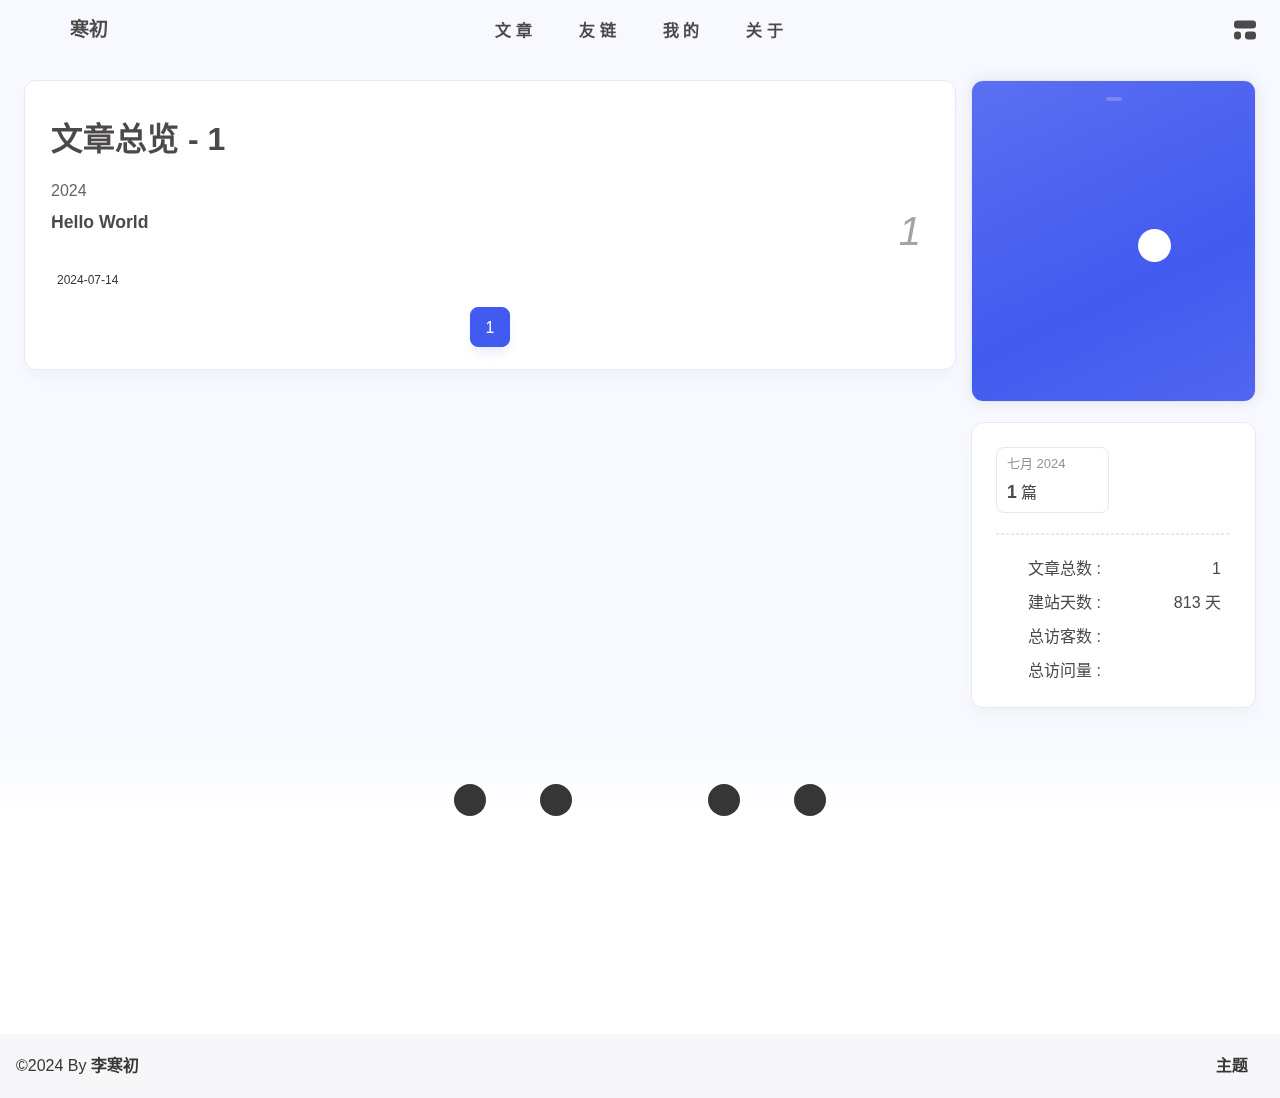
==== commit f77d6185: "Site updated: 2024-07-15 18:40:21" ====
--- a/archives/index.html
+++ b/archives/index.html
@@ -1,4 +1,11 @@
-<!DOCTYPE html><html lang="zh-CN" data-theme="light"><head><meta charset="UTF-8"><meta http-equiv="X-UA-Compatible" content="IE=edge"><meta name="viewport" content="width=device-width, initial-scale=1.0, user-scalable=no"><title>归档 | 寒初</title><meta name="author" content="李寒初"><meta name="copyright" content="李寒初"><meta name="format-detection" content="telephone=no"><meta name="theme-color" content="#f7f9fe"><meta name="mobile-web-app-capable" content="yes"><meta name="apple-touch-fullscreen" content="yes"><meta name="apple-mobile-web-app-title" content="归档"><meta name="application-name" content="归档"><meta name="apple-mobile-web-app-capable" content="yes"><meta name="apple-mobile-web-app-status-bar-style" content="#f7f9fe"><meta property="og:type" content="website"><meta property="og:title" content="归档"><meta property="og:url" content="https://gnight6.github.io/archives/index.html"><meta property="og:site_name" content="寒初"><meta property="og:description" content="归档"><meta property="og:locale" content="zh-CN"><meta property="og:image" content="https://bu.dusays.com/2023/04/27/64496e511b09c.jpg"><meta property="article:author" content="李寒初"><meta property="article:tag"><meta name="twitter:card" content="summary"><meta name="twitter:image" content="https://bu.dusays.com/2023/04/27/64496e511b09c.jpg"><meta name="description" content="归档"><link rel="shortcut icon" href="/favicon.ico"><link rel="canonical" href="https://gnight6.github.io/archives/"><link rel="preconnect" href="//cdn.cbd.int"/><meta name="google-site-verification" content="xxx"/><meta name="baidu-site-verification" content="code-xxx"/><meta name="msvalidate.01" content="xxx"/><link rel="stylesheet" href="/css/index.css"><link rel="stylesheet" href="https://cdn.cbd.int/node-snackbar@0.1.16/dist/snackbar.min.css" media="print" onload="this.media='all'"><link rel="stylesheet" href="https://cdn.cbd.int/@fancyapps/ui@5.0.28/dist/fancybox/fancybox.css" media="print" onload="this.media='all'"><script>const GLOBAL_CONFIG = {
+<!DOCTYPE html><html lang="zh-CN" data-theme="light"><head><meta charset="UTF-8"><meta http-equiv="X-UA-Compatible" content="IE=edge"><meta name="viewport" content="width=device-width, initial-scale=1.0, user-scalable=no"><title>归档 | 寒初</title><meta name="author" content="李寒初"><meta name="copyright" content="李寒初"><meta name="format-detection" content="telephone=no"><meta name="theme-color" content="#f7f9fe"><meta name="mobile-web-app-capable" content="yes"><meta name="apple-touch-fullscreen" content="yes"><meta name="apple-mobile-web-app-title" content="归档"><meta name="application-name" content="归档"><meta name="apple-mobile-web-app-capable" content="yes"><meta name="apple-mobile-web-app-status-bar-style" content="#f7f9fe"><meta property="og:type" content="website"><meta property="og:title" content="归档"><meta property="og:url" content="https://gnight6.github.io/archives/index.html"><meta property="og:site_name" content="寒初"><meta property="og:description" content="归档"><meta property="og:locale" content="zh-CN"><meta property="og:image" content="https://gnight6.github.io/img/avent.jpg"><meta property="article:author" content="李寒初"><meta property="article:tag"><meta name="twitter:card" content="summary"><meta name="twitter:image" content="https://gnight6.github.io/img/avent.jpg"><meta name="description" content="归档"><link rel="shortcut icon" href="/favicon.ico"><link rel="canonical" href="https://gnight6.github.io/archives/"><link rel="preconnect" href="//cdn.cbd.int"/><link rel="preconnect" href="//hm.baidu.com"/><link rel="preconnect" href="//busuanzi.ibruce.info"/><meta name="google-site-verification" content="xxx"/><meta name="baidu-site-verification" content="code-xxx"/><meta name="msvalidate.01" content="xxx"/><link rel="manifest" href="/manifest.json"/><meta name="msapplication-TileColor" content="var(--anzhiyu-main)"/><link rel="mask-icon" href="/img/siteicon/apple-icon-180.png" color="#5bbad5"/><link rel="apple-touch-icon" sizes="180x180" href="/img/siteicon/apple-icon-180.png"/><link rel="apple-touch-icon-precomposed" sizes="180x180" href="/img/siteicon/apple-icon-180.png"/><link rel="icon" type="image/png" sizes="32x32" href="/img/siteicon/32.png"/><link rel="icon" type="image/png" sizes="16x16" href="/img/siteicon/16.png"/><link rel="bookmark" href="/img/siteicon/apple-icon-180.png"/><link rel="apple-touch-startup-image" href="/img/siteicon/apple-splash-2048-2732.jpg" media="(device-width: 1024px) and (device-height: 1366px) and (-webkit-device-pixel-ratio: 2) and (orientation: portrait)"/><link rel="apple-touch-startup-image" href="/img/siteicon/apple-splash-2732-2048.jpg" media="(device-width: 1024px) and (device-height: 1366px) and (-webkit-device-pixel-ratio: 2) and (orientation: landscape)"/><link rel="apple-touch-startup-image" href="/img/siteicon/apple-splash-1668-2388.jpg" media="(device-width: 834px) and (device-height: 1194px) and (-webkit-device-pixel-ratio: 2) and (orientation: portrait)"/><link rel="apple-touch-startup-image" href="/img/siteicon/apple-splash-2388-1668.jpg" media="(device-width: 834px) and (device-height: 1194px) and (-webkit-device-pixel-ratio: 2) and (orientation: landscape)"/><link rel="apple-touch-startup-image" href="/img/siteicon/apple-splash-1536-2048.jpg" media="(device-width: 768px) and (device-height: 1024px) and (-webkit-device-pixel-ratio: 2) and (orientation: portrait)"/><link rel="apple-touch-startup-image" href="/img/siteicon/apple-splash-2048-1536.jpg" media="(device-width: 768px) and (device-height: 1024px) and (-webkit-device-pixel-ratio: 2) and (orientation: landscape)"/><link rel="apple-touch-startup-image" href="/img/siteicon/apple-splash-1668-2224.jpg" media="(device-width: 834px) and (device-height: 1112px) and (-webkit-device-pixel-ratio: 2) and (orientation: portrait)"/><link rel="apple-touch-startup-image" href="/img/siteicon/apple-splash-2224-1668.jpg" media="(device-width: 834px) and (device-height: 1112px) and (-webkit-device-pixel-ratio: 2) and (orientation: landscape)"/><link rel="apple-touch-startup-image" href="/img/siteicon/apple-splash-1620-2160.jpg" media="(device-width: 810px) and (device-height: 1080px) and (-webkit-device-pixel-ratio: 2) and (orientation: portrait)"/><link rel="apple-touch-startup-image" href="/img/siteicon/apple-splash-2160-1620.jpg" media="(device-width: 810px) and (device-height: 1080px) and (-webkit-device-pixel-ratio: 2) and (orientation: landscape)"/><link rel="apple-touch-startup-image" href="/img/siteicon/apple-splash-1290-2796.jpg" media="(device-width: 430px) and (device-height: 932px) and (-webkit-device-pixel-ratio: 3) and (orientation: portrait)"/><link rel="apple-touch-startup-image" href="/img/siteicon/apple-splash-2796-1290.jpg" media="(device-width: 430px) and (device-height: 932px) and (-webkit-device-pixel-ratio: 3) and (orientation: landscape)"/><link rel="apple-touch-startup-image" href="/img/siteicon/apple-splash-1179-2556.jpg" media="(device-width: 393px) and (device-height: 852px) and (-webkit-device-pixel-ratio: 3) and (orientation: portrait)"/><link rel="apple-touch-startup-image" href="/img/siteicon/apple-splash-2556-1179.jpg" media="(device-width: 393px) and (device-height: 852px) and (-webkit-device-pixel-ratio: 3) and (orientation: landscape)"/><link rel="apple-touch-startup-image" href="/img/siteicon/apple-splash-1284-2778.jpg" media="(device-width: 428px) and (device-height: 926px) and (-webkit-device-pixel-ratio: 3) and (orientation: portrait)"/><link rel="apple-touch-startup-image" href="/img/siteicon/apple-splash-2778-1284.jpg" media="(device-width: 428px) and (device-height: 926px) and (-webkit-device-pixel-ratio: 3) and (orientation: landscape)"/><link rel="apple-touch-startup-image" href="/img/siteicon/apple-splash-1170-2532.jpg" media="(device-width: 390px) and (device-height: 844px) and (-webkit-device-pixel-ratio: 3) and (orientation: portrait)"/><link rel="apple-touch-startup-image" href="/img/siteicon/apple-splash-2532-1170.jpg" media="(device-width: 390px) and (device-height: 844px) and (-webkit-device-pixel-ratio: 3) and (orientation: landscape)"/><link rel="apple-touch-startup-image" href="/img/siteicon/apple-splash-1125-2436.jpg" media="(device-width: 375px) and (device-height: 812px) and (-webkit-device-pixel-ratio: 3) and (orientation: portrait)"/><link rel="apple-touch-startup-image" href="/img/siteicon/apple-splash-2436-1125.jpg" media="(device-width: 375px) and (device-height: 812px) and (-webkit-device-pixel-ratio: 3) and (orientation: landscape)"/><link rel="apple-touch-startup-image" href="/img/siteicon/apple-splash-1242-2688.jpg" media="(device-width: 414px) and (device-height: 896px) and (-webkit-device-pixel-ratio: 3) and (orientation: portrait)"/><link rel="apple-touch-startup-image" href="/img/siteicon/apple-splash-2688-1242.jpg" media="(device-width: 414px) and (device-height: 896px) and (-webkit-device-pixel-ratio: 3) and (orientation: landscape)"/><link rel="apple-touch-startup-image" href="/img/siteicon/apple-splash-828-1792.jpg" media="(device-width: 414px) and (device-height: 896px) and (-webkit-device-pixel-ratio: 2) and (orientation: portrait)"/><link rel="apple-touch-startup-image" href="/img/siteicon/apple-splash-1792-828.jpg" media="(device-width: 414px) and (device-height: 896px) and (-webkit-device-pixel-ratio: 2) and (orientation: landscape)"/><link rel="apple-touch-startup-image" href="/img/siteicon/apple-splash-1242-2208.jpg" media="(device-width: 414px) and (device-height: 736px) and (-webkit-device-pixel-ratio: 3) and (orientation: portrait)"/><link rel="apple-touch-startup-image" href="/img/siteicon/apple-splash-2208-1242.jpg" media="(device-width: 414px) and (device-height: 736px) and (-webkit-device-pixel-ratio: 3) and (orientation: landscape)"/><link rel="apple-touch-startup-image" href="/img/siteicon/apple-splash-750-1334.jpg" media="(device-width: 375px) and (device-height: 667px) and (-webkit-device-pixel-ratio: 2) and (orientation: portrait)"/><link rel="apple-touch-startup-image" href="/img/siteicon/apple-splash-1334-750.jpg" media="(device-width: 375px) and (device-height: 667px) and (-webkit-device-pixel-ratio: 2) and (orientation: landscape)"/><link rel="apple-touch-startup-image" href="/img/siteicon/apple-splash-640-1136.jpg" media="(device-width: 320px) and (device-height: 568px) and (-webkit-device-pixel-ratio: 2) and (orientation: portrait)"/><link rel="apple-touch-startup-image" href="/img/siteicon/apple-splash-1136-640.jpg" media="(device-width: 320px) and (device-height: 568px) and (-webkit-device-pixel-ratio: 2) and (orientation: landscape)"/><link rel="stylesheet" href="/css/index.css"><link rel="stylesheet" href="https://cdn.cbd.int/node-snackbar@0.1.16/dist/snackbar.min.css" media="print" onload="this.media='all'"><link rel="stylesheet" href="https://cdn.cbd.int/@fancyapps/ui@5.0.28/dist/fancybox/fancybox.css" media="print" onload="this.media='all'"><script>var _hmt = _hmt || [];
+(function() {
+  var hm = document.createElement("script");
+  hm.src = "https://hm.baidu.com/hm.js?9c9de7b043da55645f158c6094981dbc";
+  var s = document.getElementsByTagName("script")[0]; 
+  s.parentNode.insertBefore(hm, s);
+})();
+</script><script>const GLOBAL_CONFIG = {
   linkPageTop: undefined,
   peoplecanvas: {"enable":true,"img":"https://upload-bbs.miyoushe.com/upload/2023/09/03/125766904/ee23df8517f3c3e3efc4145658269c06_5714860933110284659.png"},
   postHeadAiDescription: {"enable":true,"gptName":"AnZhiYu","mode":"local","switchBtn":false,"btnLink":"https://afdian.net/item/886a79d4db6711eda42a52540025c377","randomNum":3,"basicWordCount":1000,"key":"xxxx","Referer":"https://xx.xx/"},
@@ -38,7 +45,7 @@
   },
   copyright: {"copy":true,"copyrightEbable":false,"limitCount":50,"languages":{"author":"作者: 李寒初","link":"链接: ","source":"来源: 寒初","info":"著作权归作者所有。商业转载请联系作者获得授权，非商业转载请注明出处。","copySuccess":"复制成功，复制和转载请标注本文地址"}},
   lightbox: 'fancybox',
-  Snackbar: {"chs_to_cht":"你已切换为繁体","cht_to_chs":"你已切换为简体","day_to_night":"你已切换为深色模式","night_to_day":"你已切换为浅色模式","bgLight":"#425AEF","bgDark":"#1f1f1f","position":"top-center"},
+  Snackbar: {"chs_to_cht":"你已切换为繁体","cht_to_chs":"你已切换为简体","day_to_night":"你已切换为深色模式","night_to_day":"你已切换为浅色模式","bgLight":"#49b1f5","bgDark":"#2d3035","position":"bottom-left"},
   source: {
     justifiedGallery: {
       js: 'https://cdn.cbd.int/flickr-justified-gallery@2.1.2/dist/fjGallery.min.js',
@@ -59,7 +66,7 @@
   isHome: false,
   isHighlightShrink: true,
   isToc: false,
-  postUpdate: '2024-07-14 22:15:38',
+  postUpdate: '2024-07-15 18:39:42',
   postMainColor: '',
 }</script><noscript><style type="text/css">
   #nav {
@@ -188,7 +195,7 @@
         }
       }
       detectApple()
-    })(window)</script><meta name="generator" content="Hexo 7.3.0"></head><body data-type="anzhiyu"><div id="web_bg"></div><div id="an_music_bg"></div><div id="loading-box" onclick="document.getElementById(&quot;loading-box&quot;).classList.add(&quot;loaded&quot;)"><div class="loading-bg"><img class="loading-img nolazyload" alt="加载头像" src="https://npm.elemecdn.com/anzhiyu-blog-static@1.0.4/img/avatar.jpg"/><div class="loading-image-dot"></div></div></div><script>const preloader = {
+    })(window)</script><meta name="generator" content="Hexo 7.3.0"></head><body data-type="anzhiyu"><div id="web_bg"></div><div id="an_music_bg"></div><div id="loading-box" onclick="document.getElementById(&quot;loading-box&quot;).classList.add(&quot;loaded&quot;)"><div class="loading-bg"><img class="loading-img nolazyload" alt="加载头像" src="/img/avent.jpg"/><div class="loading-image-dot"></div></div></div><script>const preloader = {
   endLoading: () => {
     document.getElementById('loading-box').classList.add("loaded");
   },
@@ -226,7 +233,37 @@
     "key": "df245676fb434a0691ead1c63341cd94"
   }
 }
-</script><link rel="stylesheet" href="https://widget.qweather.net/simple/static/css/he-simple.css?v=1.4.0"/><script src="https://widget.qweather.net/simple/static/js/he-simple.js?v=1.4.0"></script></span><div class="mask-name-container"><div id="name-container"><a id="page-name" href="javascript:anzhiyu.scrollToDest(0, 500)">PAGE_NAME</a></div></div><div id="menus"><div class="menus_items"><div class="menus_item"><a class="site-page" href="javascript:void(0);"><span> 文章</span></a><ul class="menus_item_child"><li><a class="site-page child faa-parent animated-hover" href="/archives/"><i class="anzhiyufont anzhiyu-icon-box-archive faa-tada" style="font-size: 0.9em;"></i><span> 隧道</span></a></li><li><a class="site-page child faa-parent animated-hover" href="/categories/"><i class="anzhiyufont anzhiyu-icon-shapes faa-tada" style="font-size: 0.9em;"></i><span> 分类</span></a></li><li><a class="site-page child faa-parent animated-hover" href="/tags/"><i class="anzhiyufont anzhiyu-icon-tags faa-tada" style="font-size: 0.9em;"></i><span> 标签</span></a></li></ul></div><div class="menus_item"><a class="site-page" href="javascript:void(0);"><span> 友链</span></a><ul class="menus_item_child"><li><a class="site-page child faa-parent animated-hover" href="/link/"><i class="anzhiyufont anzhiyu-icon-link faa-tada" style="font-size: 0.9em;"></i><span> 友人帐</span></a></li><li><a class="site-page child faa-parent animated-hover" href="/fcircle/"><i class="anzhiyufont anzhiyu-icon-artstation faa-tada" style="font-size: 0.9em;"></i><span> 朋友圈</span></a></li><li><a class="site-page child faa-parent animated-hover" href="/comments/"><i class="anzhiyufont anzhiyu-icon-envelope faa-tada" style="font-size: 0.9em;"></i><span> 留言板</span></a></li></ul></div><div class="menus_item"><a class="site-page" href="javascript:void(0);"><span> 我的</span></a><ul class="menus_item_child"><li><a class="site-page child faa-parent animated-hover" href="/music/"><i class="anzhiyufont anzhiyu-icon-music faa-tada" style="font-size: 0.9em;"></i><span> 音乐馆</span></a></li><li><a class="site-page child faa-parent animated-hover" href="/bangumis/"><i class="anzhiyufont anzhiyu-icon-bilibili faa-tada" style="font-size: 0.9em;"></i><span> 追番页</span></a></li><li><a class="site-page child faa-parent animated-hover" href="/album/"><i class="anzhiyufont anzhiyu-icon-images faa-tada" style="font-size: 0.9em;"></i><span> 相册集</span></a></li><li><a class="site-page child faa-parent animated-hover" href="/air-conditioner/"><i class="anzhiyufont anzhiyu-icon-fan faa-tada" style="font-size: 0.9em;"></i><span> 小空调</span></a></li></ul></div><div class="menus_item"><a class="site-page" href="javascript:void(0);"><span> 关于</span></a><ul class="menus_item_child"><li><a class="site-page child faa-parent animated-hover" href="/about/"><i class="anzhiyufont anzhiyu-icon-paper-plane faa-tada" style="font-size: 0.9em;"></i><span> 关于本人</span></a></li><li><a class="site-page child faa-parent animated-hover" href="/essay/"><i class="anzhiyufont anzhiyu-icon-lightbulb faa-tada" style="font-size: 0.9em;"></i><span> 闲言碎语</span></a></li><li><a class="site-page child faa-parent animated-hover" href="javascript:toRandomPost()"><i class="anzhiyufont anzhiyu-icon-shoe-prints1 faa-tada" style="font-size: 0.9em;"></i><span> 随便逛逛</span></a></li></ul></div></div></div><div id="nav-right"><div class="nav-button only-home" id="travellings_button" title="随机前往一个开往项目网站"><a class="site-page" onclick="anzhiyu.totraveling()" title="随机前往一个开往项目网站" href="javascript:void(0);" rel="external nofollow" data-pjax-state="external"><i class="anzhiyufont anzhiyu-icon-train"></i></a></div><div class="nav-button" id="randomPost_button"><a class="site-page" onclick="toRandomPost()" title="随机前往一个文章" href="javascript:void(0);"><i class="anzhiyufont anzhiyu-icon-dice"></i></a></div><input id="center-console" type="checkbox"/><label class="widget" for="center-console" title="中控台" onclick="anzhiyu.switchConsole();"><i class="left"></i><i class="widget center"></i><i class="widget right"></i></label><div id="console"><div class="console-card-group-reward"><ul class="reward-all console-card"><li class="reward-item"><a href="https://npm.elemecdn.com/anzhiyu-blog@1.1.6/img/post/common/qrcode-weichat.png" target="_blank"><img class="post-qr-code-img" alt="微信" src= "[data-uri]" onerror="this.onerror=null,this.src=&quot;/img/404.jpg&quot;" data-lazy-src="https://npm.elemecdn.com/anzhiyu-blog@1.1.6/img/post/common/qrcode-weichat.png"/></a><div class="post-qr-code-desc">微信</div></li><li class="reward-item"><a href="https://npm.elemecdn.com/anzhiyu-blog@1.1.6/img/post/common/qrcode-alipay.png" target="_blank"><img class="post-qr-code-img" alt="支付宝" src= "[data-uri]" onerror="this.onerror=null,this.src=&quot;/img/404.jpg&quot;" data-lazy-src="https://npm.elemecdn.com/anzhiyu-blog@1.1.6/img/post/common/qrcode-alipay.png"/></a><div class="post-qr-code-desc">支付宝</div></li></ul></div><div class="console-card-group"><div class="console-card-group-left"><div class="console-card" id="card-newest-comments"><div class="card-content"><div class="author-content-item-tips">互动</div><span class="author-content-item-title"> 最新评论</span></div><div class="aside-list"><span>正在加载中...</span></div></div></div><div class="console-card-group-right"><div class="console-card tags"><div class="card-content"><div class="author-content-item-tips">兴趣点</div><span class="author-content-item-title">寻找你感兴趣的领域</span></div></div><div class="console-card history"><div class="item-headline"><i class="anzhiyufont anzhiyu-icon-box-archiv"></i><span>文章</span></div><div class="card-archives"><div class="item-headline"><i class="anzhiyufont anzhiyu-icon-archive"></i><span>归档</span></div><ul class="card-archive-list"><li class="card-archive-list-item"><a class="card-archive-list-link" href="/archives/2024/07/"><span class="card-archive-list-date">七月 2024</span><div class="card-archive-list-count-group"><span class="card-archive-list-count">1</span><span>篇</span></div></a></li></ul></div><hr/></div></div></div><div class="button-group"><div class="console-btn-item"><a class="darkmode_switchbutton" title="显示模式切换" href="javascript:void(0);"><i class="anzhiyufont anzhiyu-icon-moon"></i></a></div><div class="console-btn-item" id="consoleHideAside" onclick="anzhiyu.hideAsideBtn()" title="边栏显示控制"><a class="asideSwitch"><i class="anzhiyufont anzhiyu-icon-arrows-left-right"></i></a></div><div class="console-btn-item" id="consoleMusic" onclick="anzhiyu.musicToggle()" title="音乐开关"><a class="music-switch"><i class="anzhiyufont anzhiyu-icon-music"></i></a></div></div><div class="console-mask" onclick="anzhiyu.hideConsole()" href="javascript:void(0);"></div></div><div class="nav-button" id="nav-totop"><a class="totopbtn" href="javascript:void(0);"><i class="anzhiyufont anzhiyu-icon-arrow-up"></i><span id="percent" onclick="anzhiyu.scrollToDest(0,500)">0</span></a></div><div id="toggle-menu"><a class="site-page" href="javascript:void(0);" title="切换"><i class="anzhiyufont anzhiyu-icon-bars"></i></a></div></div></div></nav></header><main id="blog-container"><div class="layout" id="content-inner"><div id="archive"><div class="article-sort-title">文章总览 - 1</div><div class="article-sort"><div class="article-sort-item year"><span>2024</span></div><div class="article-sort-item no-article-cover"><div class="article-sort-item-info"><a class="article-sort-item-title" href="/2024/07/14/hello-world/" title="Hello World">Hello World</a><span class="article-sort-item-index">1</span><div class="article-meta-wrap"><div class="article-sort-item-time"><i class="anzhiyufont anzhiyu-icon-calendar-alt"></i><time class="post-meta-date-created" datetime="2024-07-14T09:32:15.621Z" title="发表于 2024-07-14 17:32:15">2024-07-14</time></div></div></div></div></div><nav id="pagination"><div class="pagination"><span class="page-number current">1</span></div></nav></div><div class="aside-content" id="aside-content"><div class="card-widget card-info"><div class="card-content"><div class="author-info__sayhi" id="author-info__sayhi" onclick="anzhiyu.changeSayHelloText()"></div><div class="author-info-avatar"><img class="avatar-img" src= "[data-uri]" onerror="this.onerror=null,this.src=&quot;/img/404.jpg&quot;" data-lazy-src="https://bu.dusays.com/2023/04/27/64496e511b09c.jpg" onerror="this.onerror=null;this.src='/img/friend_404.gif'" alt="avatar"/><div class="author-status"><img class="g-status" src= "[data-uri]" onerror="this.onerror=null,this.src=&quot;/img/404.jpg&quot;" data-lazy-src="https://bu.dusays.com/2023/08/24/64e6ce9c507bb.png" alt="status"/></div></div><div class="author-info__description"></div></div></div><div class="card-widget anzhiyu-right-widget" id="card-wechat" onclick="null"><div id="flip-wrapper"><div id="flip-content"><div class="face" style="background: url(https://bu.dusays.com/2023/01/13/63c02edf44033.png) center center / 100% no-repeat"></div><div class="back face" style="background: url(https://bu.dusays.com/2023/05/13/645fa415e8694.png) center center / 100% no-repeat"></div></div></div></div><div class="sticky_layout"><div class="card-widget"><div class="card-archives"><div class="item-headline"><i class="anzhiyufont anzhiyu-icon-archive"></i><span>归档</span></div><ul class="card-archive-list"><li class="card-archive-list-item"><a class="card-archive-list-link" href="/archives/2024/07/"><span class="card-archive-list-date">七月 2024</span><div class="card-archive-list-count-group"><span class="card-archive-list-count">1</span><span>篇</span></div></a></li></ul></div><hr/><div class="card-webinfo"><div class="item-headline"><i class="anzhiyufont anzhiyu-icon-chart-line"></i><span>网站资讯</span></div><div class="webinfo"><div class="webinfo-item"><div class="webinfo-item-title"><i class="anzhiyufont anzhiyu-icon-file-lines"></i><div class="item-name">文章总数 :</div></div><div class="item-count">1</div></div><div class="webinfo-item"><div class="webinfo-item-title"><i class="anzhiyufont anzhiyu-icon-stopwatch"></i><div class="item-name">建站天数 :</div></div><div class="item-count" id="runtimeshow" data-publishDate="2021-03-31T16:00:00.000Z"><i class="anzhiyufont anzhiyu-icon-spinner anzhiyu-spin"></i></div></div></div></div></div></div></div></div></main><footer id="footer"><div id="footer-wrap"></div><div id="footer-bar"><div class="footer-bar-links"><div class="footer-bar-left"><div id="footer-bar-tips"><div class="copyright">&copy;2020 - 2024 By <a class="footer-bar-link" href="/" title="李寒初" target="_blank">李寒初</a></div></div><div id="footer-type-tips"></div></div><div class="footer-bar-right"><a class="footer-bar-link" target="_blank" rel="noopener" href="https://github.com/anzhiyu-c/hexo-theme-anzhiyu" title="主题">主题</a></div></div></div></footer></div><div id="sidebar"><div id="menu-mask"></div><div id="sidebar-menus"><div class="sidebar-site-data site-data is-center"><a href="/archives/" title="archive"><div class="headline">文章</div><div class="length-num">1</div></a><a href="/tags/" title="tag"><div class="headline">标签</div><div class="length-num">0</div></a><a href="/categories/" title="category"><div class="headline">分类</div><div class="length-num">0</div></a></div><span class="sidebar-menu-item-title">功能</span><div class="sidebar-menu-item"><a class="darkmode_switchbutton menu-child" href="javascript:void(0);" title="显示模式"><i class="anzhiyufont anzhiyu-icon-circle-half-stroke"></i><span>显示模式</span></a></div><div class="back-menu-list-groups"><div class="back-menu-list-group"><div class="back-menu-list-title">网页</div><div class="back-menu-list"><a class="back-menu-item" target="_blank" rel="noopener" href="https://blog.anheyu.com/" title="博客"><img class="back-menu-item-icon" src= "[data-uri]" onerror="this.onerror=null,this.src=&quot;/img/404.jpg&quot;" data-lazy-src="/img/favicon.ico" alt="博客"/><span class="back-menu-item-text">博客</span></a></div></div><div class="back-menu-list-group"><div class="back-menu-list-title">项目</div><div class="back-menu-list"><a class="back-menu-item" target="_blank" rel="noopener" href="https://image.anheyu.com/" title="安知鱼图床"><img class="back-menu-item-icon" src= "[data-uri]" onerror="this.onerror=null,this.src=&quot;/img/404.jpg&quot;" data-lazy-src="https://image.anheyu.com/favicon.ico" alt="安知鱼图床"/><span class="back-menu-item-text">安知鱼图床</span></a></div></div></div><div class="menus_items"><div class="menus_item"><a class="site-page" href="javascript:void(0);"><span> 文章</span></a><ul class="menus_item_child"><li><a class="site-page child faa-parent animated-hover" href="/archives/"><i class="anzhiyufont anzhiyu-icon-box-archive faa-tada" style="font-size: 0.9em;"></i><span> 隧道</span></a></li><li><a class="site-page child faa-parent animated-hover" href="/categories/"><i class="anzhiyufont anzhiyu-icon-shapes faa-tada" style="font-size: 0.9em;"></i><span> 分类</span></a></li><li><a class="site-page child faa-parent animated-hover" href="/tags/"><i class="anzhiyufont anzhiyu-icon-tags faa-tada" style="font-size: 0.9em;"></i><span> 标签</span></a></li></ul></div><div class="menus_item"><a class="site-page" href="javascript:void(0);"><span> 友链</span></a><ul class="menus_item_child"><li><a class="site-page child faa-parent animated-hover" href="/link/"><i class="anzhiyufont anzhiyu-icon-link faa-tada" style="font-size: 0.9em;"></i><span> 友人帐</span></a></li><li><a class="site-page child faa-parent animated-hover" href="/fcircle/"><i class="anzhiyufont anzhiyu-icon-artstation faa-tada" style="font-size: 0.9em;"></i><span> 朋友圈</span></a></li><li><a class="site-page child faa-parent animated-hover" href="/comments/"><i class="anzhiyufont anzhiyu-icon-envelope faa-tada" style="font-size: 0.9em;"></i><span> 留言板</span></a></li></ul></div><div class="menus_item"><a class="site-page" href="javascript:void(0);"><span> 我的</span></a><ul class="menus_item_child"><li><a class="site-page child faa-parent animated-hover" href="/music/"><i class="anzhiyufont anzhiyu-icon-music faa-tada" style="font-size: 0.9em;"></i><span> 音乐馆</span></a></li><li><a class="site-page child faa-parent animated-hover" href="/bangumis/"><i class="anzhiyufont anzhiyu-icon-bilibili faa-tada" style="font-size: 0.9em;"></i><span> 追番页</span></a></li><li><a class="site-page child faa-parent animated-hover" href="/album/"><i class="anzhiyufont anzhiyu-icon-images faa-tada" style="font-size: 0.9em;"></i><span> 相册集</span></a></li><li><a class="site-page child faa-parent animated-hover" href="/air-conditioner/"><i class="anzhiyufont anzhiyu-icon-fan faa-tada" style="font-size: 0.9em;"></i><span> 小空调</span></a></li></ul></div><div class="menus_item"><a class="site-page" href="javascript:void(0);"><span> 关于</span></a><ul class="menus_item_child"><li><a class="site-page child faa-parent animated-hover" href="/about/"><i class="anzhiyufont anzhiyu-icon-paper-plane faa-tada" style="font-size: 0.9em;"></i><span> 关于本人</span></a></li><li><a class="site-page child faa-parent animated-hover" href="/essay/"><i class="anzhiyufont anzhiyu-icon-lightbulb faa-tada" style="font-size: 0.9em;"></i><span> 闲言碎语</span></a></li><li><a class="site-page child faa-parent animated-hover" href="javascript:toRandomPost()"><i class="anzhiyufont anzhiyu-icon-shoe-prints1 faa-tada" style="font-size: 0.9em;"></i><span> 随便逛逛</span></a></li></ul></div></div><span class="sidebar-menu-item-title">标签</span></div></div><div id="rightside"><div id="rightside-config-hide"><button id="translateLink" type="button" title="简繁转换">繁</button><button id="darkmode" type="button" title="浅色和深色模式转换"><i class="anzhiyufont anzhiyu-icon-circle-half-stroke"></i></button><button id="hide-aside-btn" type="button" title="单栏和双栏切换"><i class="anzhiyufont anzhiyu-icon-arrows-left-right"></i></button></div><div id="rightside-config-show"><button id="rightside-config" type="button" title="设置"><i class="anzhiyufont anzhiyu-icon-gear"></i></button><button id="go-up" type="button" title="回到顶部"><i class="anzhiyufont anzhiyu-icon-arrow-up"></i></button></div></div><div id="nav-music"><a id="nav-music-hoverTips" onclick="anzhiyu.musicToggle()" accesskey="m">播放音乐</a><div id="console-music-bg"></div><meting-js id="8152976493" server="netease" type="playlist" mutex="true" preload="none" theme="var(--anzhiyu-main)" data-lrctype="0" order="random" volume="0.7"></meting-js></div><div id="rightMenu"><div class="rightMenu-group rightMenu-small"><div class="rightMenu-item" id="menu-backward"><i class="anzhiyufont anzhiyu-icon-arrow-left"></i></div><div class="rightMenu-item" id="menu-forward"><i class="anzhiyufont anzhiyu-icon-arrow-right"></i></div><div class="rightMenu-item" id="menu-refresh"><i class="anzhiyufont anzhiyu-icon-arrow-rotate-right" style="font-size: 1rem;"></i></div><div class="rightMenu-item" id="menu-top"><i class="anzhiyufont anzhiyu-icon-arrow-up"></i></div></div><div class="rightMenu-group rightMenu-line rightMenuPlugin"><div class="rightMenu-item" id="menu-copytext"><i class="anzhiyufont anzhiyu-icon-copy"></i><span>复制选中文本</span></div><div class="rightMenu-item" id="menu-pastetext"><i class="anzhiyufont anzhiyu-icon-paste"></i><span>粘贴文本</span></div><a class="rightMenu-item" id="menu-commenttext"><i class="anzhiyufont anzhiyu-icon-comment-medical"></i><span>引用到评论</span></a><div class="rightMenu-item" id="menu-newwindow"><i class="anzhiyufont anzhiyu-icon-window-restore"></i><span>新窗口打开</span></div><div class="rightMenu-item" id="menu-copylink"><i class="anzhiyufont anzhiyu-icon-link"></i><span>复制链接地址</span></div><div class="rightMenu-item" id="menu-copyimg"><i class="anzhiyufont anzhiyu-icon-images"></i><span>复制此图片</span></div><div class="rightMenu-item" id="menu-downloadimg"><i class="anzhiyufont anzhiyu-icon-download"></i><span>下载此图片</span></div><div class="rightMenu-item" id="menu-newwindowimg"><i class="anzhiyufont anzhiyu-icon-window-restore"></i><span>新窗口打开图片</span></div><div class="rightMenu-item" id="menu-search"><i class="anzhiyufont anzhiyu-icon-magnifying-glass"></i><span>站内搜索</span></div><div class="rightMenu-item" id="menu-searchBaidu"><i class="anzhiyufont anzhiyu-icon-magnifying-glass"></i><span>百度搜索</span></div><div class="rightMenu-item" id="menu-music-toggle"><i class="anzhiyufont anzhiyu-icon-play"></i><span>播放音乐</span></div><div class="rightMenu-item" id="menu-music-back"><i class="anzhiyufont anzhiyu-icon-backward"></i><span>切换到上一首</span></div><div class="rightMenu-item" id="menu-music-forward"><i class="anzhiyufont anzhiyu-icon-forward"></i><span>切换到下一首</span></div><div class="rightMenu-item" id="menu-music-playlist" onclick="window.open(&quot;https://y.qq.com/n/ryqq/playlist/8802438608&quot;, &quot;_blank&quot;);" style="display: none;"><i class="anzhiyufont anzhiyu-icon-radio"></i><span>查看所有歌曲</span></div><div class="rightMenu-item" id="menu-music-copyMusicName"><i class="anzhiyufont anzhiyu-icon-copy"></i><span>复制歌名</span></div></div><div class="rightMenu-group rightMenu-line rightMenuOther"><a class="rightMenu-item menu-link" id="menu-randomPost"><i class="anzhiyufont anzhiyu-icon-shuffle"></i><span>随便逛逛</span></a><a class="rightMenu-item menu-link" href="/categories/"><i class="anzhiyufont anzhiyu-icon-cube"></i><span>博客分类</span></a><a class="rightMenu-item menu-link" href="/tags/"><i class="anzhiyufont anzhiyu-icon-tags"></i><span>文章标签</span></a></div><div class="rightMenu-group rightMenu-line rightMenuOther"><a class="rightMenu-item" id="menu-copy" href="javascript:void(0);"><i class="anzhiyufont anzhiyu-icon-copy"></i><span>复制地址</span></a><a class="rightMenu-item" id="menu-commentBarrage" href="javascript:void(0);"><i class="anzhiyufont anzhiyu-icon-message"></i><span class="menu-commentBarrage-text">关闭热评</span></a><a class="rightMenu-item" id="menu-darkmode" href="javascript:void(0);"><i class="anzhiyufont anzhiyu-icon-circle-half-stroke"></i><span class="menu-darkmode-text">深色模式</span></a><a class="rightMenu-item" id="menu-translate" href="javascript:void(0);"><i class="anzhiyufont anzhiyu-icon-language"></i><span>轉為繁體</span></a></div></div><div id="rightmenu-mask"></div><div><script src="/js/utils.js"></script><script src="/js/main.js"></script><script src="/js/tw_cn.js"></script><script src="https://cdn.cbd.int/@fancyapps/ui@5.0.28/dist/fancybox/fancybox.umd.js"></script><script src="https://cdn.cbd.int/instant.page@5.2.0/instantpage.js" type="module"></script><script src="https://cdn.cbd.int/vanilla-lazyload@17.8.5/dist/lazyload.iife.min.js"></script><script src="https://cdn.cbd.int/node-snackbar@0.1.16/dist/snackbar.min.js"></script><canvas id="universe"></canvas><script async src="https://npm.elemecdn.com/anzhiyu-theme-static@1.0.0/dark/dark.js"></script><script>// 消除控制台打印
+</script><link rel="stylesheet" href="https://widget.qweather.net/simple/static/css/he-simple.css?v=1.4.0"/><script src="https://widget.qweather.net/simple/static/js/he-simple.js?v=1.4.0"></script></span><div class="mask-name-container"><div id="name-container"><a id="page-name" href="javascript:anzhiyu.scrollToDest(0, 500)">PAGE_NAME</a></div></div><div id="menus"><div class="menus_items"><div class="menus_item"><a class="site-page" href="javascript:void(0);"><span> 文章</span></a><ul class="menus_item_child"><li><a class="site-page child faa-parent animated-hover" href="/archives/"><i class="anzhiyufont anzhiyu-icon-box-archive faa-tada" style="font-size: 0.9em;"></i><span> 隧道</span></a></li><li><a class="site-page child faa-parent animated-hover" href="/categories/"><i class="anzhiyufont anzhiyu-icon-shapes faa-tada" style="font-size: 0.9em;"></i><span> 分类</span></a></li><li><a class="site-page child faa-parent animated-hover" href="/tags/"><i class="anzhiyufont anzhiyu-icon-tags faa-tada" style="font-size: 0.9em;"></i><span> 标签</span></a></li></ul></div><div class="menus_item"><a class="site-page" href="javascript:void(0);"><span> 友链</span></a><ul class="menus_item_child"><li><a class="site-page child faa-parent animated-hover" href="/link/"><i class="anzhiyufont anzhiyu-icon-link faa-tada" style="font-size: 0.9em;"></i><span> 友人帐</span></a></li><li><a class="site-page child faa-parent animated-hover" href="/fcircle/"><i class="anzhiyufont anzhiyu-icon-artstation faa-tada" style="font-size: 0.9em;"></i><span> 朋友圈</span></a></li><li><a class="site-page child faa-parent animated-hover" href="/comments/"><i class="anzhiyufont anzhiyu-icon-envelope faa-tada" style="font-size: 0.9em;"></i><span> 留言板</span></a></li></ul></div><div class="menus_item"><a class="site-page" href="javascript:void(0);"><span> 我的</span></a><ul class="menus_item_child"><li><a class="site-page child faa-parent animated-hover" href="/music/"><i class="anzhiyufont anzhiyu-icon-music faa-tada" style="font-size: 0.9em;"></i><span> 音乐馆</span></a></li><li><a class="site-page child faa-parent animated-hover" href="/bangumis/"><i class="anzhiyufont anzhiyu-icon-bilibili faa-tada" style="font-size: 0.9em;"></i><span> 追番页</span></a></li><li><a class="site-page child faa-parent animated-hover" href="/album/"><i class="anzhiyufont anzhiyu-icon-images faa-tada" style="font-size: 0.9em;"></i><span> 相册集</span></a></li><li><a class="site-page child faa-parent animated-hover" href="/air-conditioner/"><i class="anzhiyufont anzhiyu-icon-fan faa-tada" style="font-size: 0.9em;"></i><span> 小空调</span></a></li></ul></div><div class="menus_item"><a class="site-page" href="javascript:void(0);"><span> 关于</span></a><ul class="menus_item_child"><li><a class="site-page child faa-parent animated-hover" href="/about/"><i class="anzhiyufont anzhiyu-icon-paper-plane faa-tada" style="font-size: 0.9em;"></i><span> 关于本人</span></a></li><li><a class="site-page child faa-parent animated-hover" href="/essay/"><i class="anzhiyufont anzhiyu-icon-lightbulb faa-tada" style="font-size: 0.9em;"></i><span> 闲言碎语</span></a></li><li><a class="site-page child faa-parent animated-hover" href="javascript:toRandomPost()"><i class="anzhiyufont anzhiyu-icon-shoe-prints1 faa-tada" style="font-size: 0.9em;"></i><span> 随便逛逛</span></a></li></ul></div></div></div><div id="nav-right"><div class="nav-button only-home" id="travellings_button" title="随机前往一个开往项目网站"><a class="site-page" onclick="anzhiyu.totraveling()" title="随机前往一个开往项目网站" href="javascript:void(0);" rel="external nofollow" data-pjax-state="external"><i class="anzhiyufont anzhiyu-icon-train"></i></a></div><div class="nav-button" id="randomPost_button"><a class="site-page" onclick="toRandomPost()" title="随机前往一个文章" href="javascript:void(0);"><i class="anzhiyufont anzhiyu-icon-dice"></i></a></div><input id="center-console" type="checkbox"/><label class="widget" for="center-console" title="中控台" onclick="anzhiyu.switchConsole();"><i class="left"></i><i class="widget center"></i><i class="widget right"></i></label><div id="console"><div class="console-card-group-reward"><ul class="reward-all console-card"><li class="reward-item"><a href="https://npm.elemecdn.com/anzhiyu-blog@1.1.6/img/post/common/qrcode-weichat.png" target="_blank"><img class="post-qr-code-img" alt="微信" src= "[data-uri]" onerror="this.onerror=null,this.src=&quot;/img/404.jpg&quot;" data-lazy-src="https://npm.elemecdn.com/anzhiyu-blog@1.1.6/img/post/common/qrcode-weichat.png"/></a><div class="post-qr-code-desc">微信</div></li><li class="reward-item"><a href="https://npm.elemecdn.com/anzhiyu-blog@1.1.6/img/post/common/qrcode-alipay.png" target="_blank"><img class="post-qr-code-img" alt="支付宝" src= "[data-uri]" onerror="this.onerror=null,this.src=&quot;/img/404.jpg&quot;" data-lazy-src="https://npm.elemecdn.com/anzhiyu-blog@1.1.6/img/post/common/qrcode-alipay.png"/></a><div class="post-qr-code-desc">支付宝</div></li></ul></div><div class="console-card-group"><div class="console-card-group-left"><div class="console-card" id="card-newest-comments"><div class="card-content"><div class="author-content-item-tips">互动</div><span class="author-content-item-title"> 最新评论</span></div><div class="aside-list"><span>正在加载中...</span></div></div></div><div class="console-card-group-right"><div class="console-card tags"><div class="card-content"><div class="author-content-item-tips">兴趣点</div><span class="author-content-item-title">寻找你感兴趣的领域</span></div></div><div class="console-card history"><div class="item-headline"><i class="anzhiyufont anzhiyu-icon-box-archiv"></i><span>文章</span></div><div class="card-archives"><div class="item-headline"><i class="anzhiyufont anzhiyu-icon-archive"></i><span>归档</span></div><ul class="card-archive-list"><li class="card-archive-list-item"><a class="card-archive-list-link" href="/archives/2024/07/"><span class="card-archive-list-date">七月 2024</span><div class="card-archive-list-count-group"><span class="card-archive-list-count">1</span><span>篇</span></div></a></li></ul></div><hr/></div></div></div><div class="button-group"><div class="console-btn-item"><a class="darkmode_switchbutton" title="显示模式切换" href="javascript:void(0);"><i class="anzhiyufont anzhiyu-icon-moon"></i></a></div><div class="console-btn-item" id="consoleHideAside" onclick="anzhiyu.hideAsideBtn()" title="边栏显示控制"><a class="asideSwitch"><i class="anzhiyufont anzhiyu-icon-arrows-left-right"></i></a></div><div class="console-btn-item" id="consoleMusic" onclick="anzhiyu.musicToggle()" title="音乐开关"><a class="music-switch"><i class="anzhiyufont anzhiyu-icon-music"></i></a></div></div><div class="console-mask" onclick="anzhiyu.hideConsole()" href="javascript:void(0);"></div></div><div class="nav-button" id="nav-totop"><a class="totopbtn" href="javascript:void(0);"><i class="anzhiyufont anzhiyu-icon-arrow-up"></i><span id="percent" onclick="anzhiyu.scrollToDest(0,500)">0</span></a></div><div id="toggle-menu"><a class="site-page" href="javascript:void(0);" title="切换"><i class="anzhiyufont anzhiyu-icon-bars"></i></a></div></div></div></nav></header><main id="blog-container"><div class="layout" id="content-inner"><div id="archive"><div class="article-sort-title">文章总览 - 1</div><div class="article-sort"><div class="article-sort-item year"><span>2024</span></div><div class="article-sort-item no-article-cover"><div class="article-sort-item-info"><a class="article-sort-item-title" href="/2024/07/14/hello-world/" title="Hello World">Hello World</a><span class="article-sort-item-index">1</span><div class="article-meta-wrap"><div class="article-sort-item-time"><i class="anzhiyufont anzhiyu-icon-calendar-alt"></i><time class="post-meta-date-created" datetime="2024-07-14T09:32:15.621Z" title="发表于 2024-07-14 17:32:15">2024-07-14</time></div></div></div></div></div><nav id="pagination"><div class="pagination"><span class="page-number current">1</span></div></nav></div><div class="aside-content" id="aside-content"><div class="card-widget card-info"><div class="card-content"><div class="author-info__sayhi" id="author-info__sayhi" onclick="anzhiyu.changeSayHelloText()"></div><div class="author-info-avatar"><img class="avatar-img" src= "[data-uri]" onerror="this.onerror=null,this.src=&quot;/img/404.jpg&quot;" data-lazy-src="/img/avent.jpg" onerror="this.onerror=null;this.src='/img/friend_404.gif'" alt="avatar"/><div class="author-status"><img class="g-status" src= "[data-uri]" onerror="this.onerror=null,this.src=&quot;/img/404.jpg&quot;" data-lazy-src="https://bu.dusays.com/2023/08/24/64e6ce9c507bb.png" alt="status"/></div></div><div class="author-info__description"></div></div></div><div class="sticky_layout"><div class="card-widget"><div class="card-archives"><div class="item-headline"><i class="anzhiyufont anzhiyu-icon-archive"></i><span>归档</span></div><ul class="card-archive-list"><li class="card-archive-list-item"><a class="card-archive-list-link" href="/archives/2024/07/"><span class="card-archive-list-date">七月 2024</span><div class="card-archive-list-count-group"><span class="card-archive-list-count">1</span><span>篇</span></div></a></li></ul></div><hr/><div class="card-webinfo"><div class="item-headline"><i class="anzhiyufont anzhiyu-icon-chart-line"></i><span>网站资讯</span></div><div class="webinfo"><div class="webinfo-item"><div class="webinfo-item-title"><i class="anzhiyufont anzhiyu-icon-file-lines"></i><div class="item-name">文章总数 :</div></div><div class="item-count">1</div></div><div class="webinfo-item"><div class="webinfo-item-title"><i class="anzhiyufont anzhiyu-icon-stopwatch"></i><div class="item-name">建站天数 :</div></div><div class="item-count" id="runtimeshow" data-publishDate="2024-05-04T04:00:00.000Z"><i class="anzhiyufont anzhiyu-icon-spinner anzhiyu-spin"></i></div></div><div class="webinfo-item"><div class="webinfo-item-title"><i class="anzhiyufont anzhiyu-icon-universal-access"></i><div class="item-name">总访客数 :</div></div><div class="item-count" id="busuanzi_value_site_uv"><i class="anzhiyufont anzhiyu-icon-spinner anzhiyu-spin"></i></div></div><div class="webinfo-item"><div class="webinfo-item-title"><i class="anzhiyufont anzhiyu-icon-square-poll-vertical"></i><div class="item-name">总访问量 :</div></div><div class="item-count" id="busuanzi_value_site_pv"><i class="anzhiyufont anzhiyu-icon-spinner anzhiyu-spin"></i></div></div></div></div></div></div></div></div></main><footer id="footer"><div id="footer-wrap"><div id="footer_deal"><a class="deal_link" href="mailto:anzhiyu-c@qq.com" title="email"><i class="anzhiyufont anzhiyu-icon-envelope"></i></a><a class="deal_link" target="_blank" rel="noopener" href="https://weibo.com/u/6378063631" title="微博"><i class="anzhiyufont anzhiyu-icon-weibo"></i></a><img class="footer_mini_logo" title="返回顶部" alt="返回顶部" onclick="anzhiyu.scrollToDest(0, 500)" src= "[data-uri]" onerror="this.onerror=null,this.src=&quot;/img/404.jpg&quot;" data-lazy-src="img/avent.jpg" size="50px"/><a class="deal_link" target="_blank" rel="noopener" href="https://github.com/anzhiyu-c" title="Github"><i class="anzhiyufont anzhiyu-icon-github"></i></a><a class="deal_link" target="_blank" rel="noopener" href="https://v.douyin.com/DwCpMEy/" title="抖音"><i class="anzhiyufont anzhiyu-icon-tiktok"></i></a></div><div id="workboard"><img class="workSituationImg boardsign" src= "[data-uri]" onerror="this.onerror=null,this.src=&quot;/img/404.jpg&quot;" data-lazy-src="https://npm.elemecdn.com/anzhiyu-blog@2.0.4/img/badge/安知鱼-上班摸鱼中.svg" alt="距离月入25k也就还差一个大佬带我~" title="距离月入25k也就还差一个大佬带我~"/><div id="runtimeTextTip"></div></div><p id="ghbdages"><a class="github-badge" target="_blank" href="https://hexo.io/" style="margin-inline:5px" data-title="博客框架为Hexo_v5.4.0" title="博客框架为Hexo_v5.4.0"><img src= "[data-uri]" onerror="this.onerror=null,this.src=&quot;/img/404.jpg&quot;" data-lazy-src="https://npm.elemecdn.com/anzhiyu-blog@2.1.5/img/badge/Frame-Hexo.svg" alt="博客框架为Hexo_v5.4.0"/></a><a class="github-badge" target="_blank" href="https://blog.anheyu.com/" style="margin-inline:5px" data-title="本站使用AnZhiYu主题" title="本站使用AnZhiYu主题"><img src= "[data-uri]" onerror="this.onerror=null,this.src=&quot;/img/404.jpg&quot;" data-lazy-src="https://npm.elemecdn.com/anzhiyu-theme-static@1.0.9/img/Theme-AnZhiYu-2E67D3.svg" alt="本站使用AnZhiYu主题"/></a></p></div><div id="footer-bar"><div class="footer-bar-links"><div class="footer-bar-left"><div id="footer-bar-tips"><div class="copyright">&copy;2024 By <a class="footer-bar-link" href="/" title="李寒初" target="_blank">李寒初</a></div></div><div id="footer-type-tips"></div><div class="js-pjax"><script>function subtitleType () {
+  fetch('https://v1.hitokoto.cn')
+    .then(response => response.json())
+    .then(data => {
+      if (true) {
+        const from = '出自 ' + data.from
+        const sub = ["生活明朗&#44; 万物可爱&#44; 人间值得&#44; 未来可期."]
+        sub.unshift(data.hitokoto, from)
+        window.typed = new Typed('#footer-type-tips', {
+          strings: sub,
+          startDelay: 300,
+          typeSpeed: 150,
+          loop: true,
+          backSpeed: 50,
+        })
+      } else {
+        document.getElementById('footer-type-tips').innerHTML = data.hitokoto
+      }
+    })
+}
+
+if (true) {
+  if (typeof Typed === 'function') {
+    subtitleType()
+  } else {
+    getScript('https://cdn.cbd.int/typed.js@2.1.0/dist/typed.umd.js').then(subtitleType)
+  }
+} else {
+  subtitleType()
+}
+</script></div></div><div class="footer-bar-right"><a class="footer-bar-link" target="_blank" rel="noopener" href="https://github.com/anzhiyu-c/hexo-theme-anzhiyu" title="主题">主题</a></div></div></div></footer></div><div id="sidebar"><div id="menu-mask"></div><div id="sidebar-menus"><div class="sidebar-site-data site-data is-center"><a href="/archives/" title="archive"><div class="headline">文章</div><div class="length-num">1</div></a><a href="/tags/" title="tag"><div class="headline">标签</div><div class="length-num">0</div></a><a href="/categories/" title="category"><div class="headline">分类</div><div class="length-num">0</div></a></div><span class="sidebar-menu-item-title">功能</span><div class="sidebar-menu-item"><a class="darkmode_switchbutton menu-child" href="javascript:void(0);" title="显示模式"><i class="anzhiyufont anzhiyu-icon-circle-half-stroke"></i><span>显示模式</span></a></div><div class="back-menu-list-groups"><div class="back-menu-list-group"><div class="back-menu-list-title">网页</div><div class="back-menu-list"><a class="back-menu-item" target="_blank" rel="noopener" href="https://blog.anheyu.com/" title="博客"><img class="back-menu-item-icon" src= "[data-uri]" onerror="this.onerror=null,this.src=&quot;/img/404.jpg&quot;" data-lazy-src="/img/favicon.ico" alt="博客"/><span class="back-menu-item-text">博客</span></a></div></div><div class="back-menu-list-group"><div class="back-menu-list-title">项目</div><div class="back-menu-list"><a class="back-menu-item" target="_blank" rel="noopener" href="https://image.anheyu.com/" title="安知鱼图床"><img class="back-menu-item-icon" src= "[data-uri]" onerror="this.onerror=null,this.src=&quot;/img/404.jpg&quot;" data-lazy-src="https://image.anheyu.com/favicon.ico" alt="安知鱼图床"/><span class="back-menu-item-text">安知鱼图床</span></a></div></div></div><div class="menus_items"><div class="menus_item"><a class="site-page" href="javascript:void(0);"><span> 文章</span></a><ul class="menus_item_child"><li><a class="site-page child faa-parent animated-hover" href="/archives/"><i class="anzhiyufont anzhiyu-icon-box-archive faa-tada" style="font-size: 0.9em;"></i><span> 隧道</span></a></li><li><a class="site-page child faa-parent animated-hover" href="/categories/"><i class="anzhiyufont anzhiyu-icon-shapes faa-tada" style="font-size: 0.9em;"></i><span> 分类</span></a></li><li><a class="site-page child faa-parent animated-hover" href="/tags/"><i class="anzhiyufont anzhiyu-icon-tags faa-tada" style="font-size: 0.9em;"></i><span> 标签</span></a></li></ul></div><div class="menus_item"><a class="site-page" href="javascript:void(0);"><span> 友链</span></a><ul class="menus_item_child"><li><a class="site-page child faa-parent animated-hover" href="/link/"><i class="anzhiyufont anzhiyu-icon-link faa-tada" style="font-size: 0.9em;"></i><span> 友人帐</span></a></li><li><a class="site-page child faa-parent animated-hover" href="/fcircle/"><i class="anzhiyufont anzhiyu-icon-artstation faa-tada" style="font-size: 0.9em;"></i><span> 朋友圈</span></a></li><li><a class="site-page child faa-parent animated-hover" href="/comments/"><i class="anzhiyufont anzhiyu-icon-envelope faa-tada" style="font-size: 0.9em;"></i><span> 留言板</span></a></li></ul></div><div class="menus_item"><a class="site-page" href="javascript:void(0);"><span> 我的</span></a><ul class="menus_item_child"><li><a class="site-page child faa-parent animated-hover" href="/music/"><i class="anzhiyufont anzhiyu-icon-music faa-tada" style="font-size: 0.9em;"></i><span> 音乐馆</span></a></li><li><a class="site-page child faa-parent animated-hover" href="/bangumis/"><i class="anzhiyufont anzhiyu-icon-bilibili faa-tada" style="font-size: 0.9em;"></i><span> 追番页</span></a></li><li><a class="site-page child faa-parent animated-hover" href="/album/"><i class="anzhiyufont anzhiyu-icon-images faa-tada" style="font-size: 0.9em;"></i><span> 相册集</span></a></li><li><a class="site-page child faa-parent animated-hover" href="/air-conditioner/"><i class="anzhiyufont anzhiyu-icon-fan faa-tada" style="font-size: 0.9em;"></i><span> 小空调</span></a></li></ul></div><div class="menus_item"><a class="site-page" href="javascript:void(0);"><span> 关于</span></a><ul class="menus_item_child"><li><a class="site-page child faa-parent animated-hover" href="/about/"><i class="anzhiyufont anzhiyu-icon-paper-plane faa-tada" style="font-size: 0.9em;"></i><span> 关于本人</span></a></li><li><a class="site-page child faa-parent animated-hover" href="/essay/"><i class="anzhiyufont anzhiyu-icon-lightbulb faa-tada" style="font-size: 0.9em;"></i><span> 闲言碎语</span></a></li><li><a class="site-page child faa-parent animated-hover" href="javascript:toRandomPost()"><i class="anzhiyufont anzhiyu-icon-shoe-prints1 faa-tada" style="font-size: 0.9em;"></i><span> 随便逛逛</span></a></li></ul></div></div><span class="sidebar-menu-item-title">标签</span></div></div><div id="rightside"><div id="rightside-config-hide"><button id="translateLink" type="button" title="简繁转换">繁</button><button id="darkmode" type="button" title="浅色和深色模式转换"><i class="anzhiyufont anzhiyu-icon-circle-half-stroke"></i></button><button id="hide-aside-btn" type="button" title="单栏和双栏切换"><i class="anzhiyufont anzhiyu-icon-arrows-left-right"></i></button></div><div id="rightside-config-show"><button id="rightside-config" type="button" title="设置"><i class="anzhiyufont anzhiyu-icon-gear"></i></button><button id="go-up" type="button" title="回到顶部"><i class="anzhiyufont anzhiyu-icon-arrow-up"></i></button></div></div><div id="nav-music"><a id="nav-music-hoverTips" onclick="anzhiyu.musicToggle()" accesskey="m">播放音乐</a><div id="console-music-bg"></div><meting-js id="8152976493" server="netease" type="playlist" mutex="true" preload="none" theme="var(--anzhiyu-main)" data-lrctype="0" order="random" volume="0.7"></meting-js></div><div id="rightMenu"><div class="rightMenu-group rightMenu-small"><div class="rightMenu-item" id="menu-backward"><i class="anzhiyufont anzhiyu-icon-arrow-left"></i></div><div class="rightMenu-item" id="menu-forward"><i class="anzhiyufont anzhiyu-icon-arrow-right"></i></div><div class="rightMenu-item" id="menu-refresh"><i class="anzhiyufont anzhiyu-icon-arrow-rotate-right" style="font-size: 1rem;"></i></div><div class="rightMenu-item" id="menu-top"><i class="anzhiyufont anzhiyu-icon-arrow-up"></i></div></div><div class="rightMenu-group rightMenu-line rightMenuPlugin"><div class="rightMenu-item" id="menu-copytext"><i class="anzhiyufont anzhiyu-icon-copy"></i><span>复制选中文本</span></div><div class="rightMenu-item" id="menu-pastetext"><i class="anzhiyufont anzhiyu-icon-paste"></i><span>粘贴文本</span></div><a class="rightMenu-item" id="menu-commenttext"><i class="anzhiyufont anzhiyu-icon-comment-medical"></i><span>引用到评论</span></a><div class="rightMenu-item" id="menu-newwindow"><i class="anzhiyufont anzhiyu-icon-window-restore"></i><span>新窗口打开</span></div><div class="rightMenu-item" id="menu-copylink"><i class="anzhiyufont anzhiyu-icon-link"></i><span>复制链接地址</span></div><div class="rightMenu-item" id="menu-copyimg"><i class="anzhiyufont anzhiyu-icon-images"></i><span>复制此图片</span></div><div class="rightMenu-item" id="menu-downloadimg"><i class="anzhiyufont anzhiyu-icon-download"></i><span>下载此图片</span></div><div class="rightMenu-item" id="menu-newwindowimg"><i class="anzhiyufont anzhiyu-icon-window-restore"></i><span>新窗口打开图片</span></div><div class="rightMenu-item" id="menu-search"><i class="anzhiyufont anzhiyu-icon-magnifying-glass"></i><span>站内搜索</span></div><div class="rightMenu-item" id="menu-searchBaidu"><i class="anzhiyufont anzhiyu-icon-magnifying-glass"></i><span>百度搜索</span></div><div class="rightMenu-item" id="menu-music-toggle"><i class="anzhiyufont anzhiyu-icon-play"></i><span>播放音乐</span></div><div class="rightMenu-item" id="menu-music-back"><i class="anzhiyufont anzhiyu-icon-backward"></i><span>切换到上一首</span></div><div class="rightMenu-item" id="menu-music-forward"><i class="anzhiyufont anzhiyu-icon-forward"></i><span>切换到下一首</span></div><div class="rightMenu-item" id="menu-music-playlist" onclick="window.open(&quot;https://y.qq.com/n/ryqq/playlist/8802438608&quot;, &quot;_blank&quot;);" style="display: none;"><i class="anzhiyufont anzhiyu-icon-radio"></i><span>查看所有歌曲</span></div><div class="rightMenu-item" id="menu-music-copyMusicName"><i class="anzhiyufont anzhiyu-icon-copy"></i><span>复制歌名</span></div></div><div class="rightMenu-group rightMenu-line rightMenuOther"><a class="rightMenu-item menu-link" id="menu-randomPost"><i class="anzhiyufont anzhiyu-icon-shuffle"></i><span>随便逛逛</span></a><a class="rightMenu-item menu-link" href="/categories/"><i class="anzhiyufont anzhiyu-icon-cube"></i><span>博客分类</span></a><a class="rightMenu-item menu-link" href="/tags/"><i class="anzhiyufont anzhiyu-icon-tags"></i><span>文章标签</span></a></div><div class="rightMenu-group rightMenu-line rightMenuOther"><a class="rightMenu-item" id="menu-copy" href="javascript:void(0);"><i class="anzhiyufont anzhiyu-icon-copy"></i><span>复制地址</span></a><a class="rightMenu-item" id="menu-commentBarrage" href="javascript:void(0);"><i class="anzhiyufont anzhiyu-icon-message"></i><span class="menu-commentBarrage-text">关闭热评</span></a><a class="rightMenu-item" id="menu-darkmode" href="javascript:void(0);"><i class="anzhiyufont anzhiyu-icon-circle-half-stroke"></i><span class="menu-darkmode-text">深色模式</span></a><a class="rightMenu-item" id="menu-translate" href="javascript:void(0);"><i class="anzhiyufont anzhiyu-icon-language"></i><span>轉為繁體</span></a></div></div><div id="rightmenu-mask"></div><div><script src="/js/utils.js"></script><script src="/js/main.js"></script><script src="/js/tw_cn.js"></script><script src="https://cdn.cbd.int/@fancyapps/ui@5.0.28/dist/fancybox/fancybox.umd.js"></script><script src="https://cdn.cbd.int/instant.page@5.2.0/instantpage.js" type="module"></script><script src="https://cdn.cbd.int/vanilla-lazyload@17.8.5/dist/lazyload.iife.min.js"></script><script src="https://cdn.cbd.int/node-snackbar@0.1.16/dist/snackbar.min.js"></script><canvas id="universe"></canvas><script async src="https://npm.elemecdn.com/anzhiyu-theme-static@1.0.0/dark/dark.js"></script><script>// 消除控制台打印
 var HoldLog = console.log;
 console.log = function () {};
 let now1 = new Date();
@@ -234,7 +271,7 @@
   const Log = function () {
     HoldLog.apply(console, arguments);
   }; //在恢复前输出日志
-  const grt = new Date("04/01/2021 00:00:00"); //此处修改你的建站时间或者网站上线时间
+  const grt = new Date("05/04/2024 12:00:00"); //此处修改你的建站时间或者网站上线时间
   now1.setTime(now1.getTime() + 250);
   const days = (now1 - grt) / 1000 / 60 / 60 / 24;
   const dnum = Math.floor(days);
@@ -254,7 +291,7 @@
     "已上线",
     dnum,
     "天",
-    "©2020 By 安知鱼 V1.6.12",
+    "©2024 By 安知鱼 V1.6.12",
   ];
   const ascll2 = [`NCC2-036`, `调用前置摄像头拍照成功，识别为【小笨蛋】.`, `Photo captured: `, `🤪`];
 
@@ -298,7 +335,68 @@
   setTimeout(
     console.warn.bind(console, "%c S013-782 %c 你现在正处于监控中.", "color:white; background-color:#d9534f", "")
   );
-});</script><script async src="/anzhiyu/random.js"></script><div class="js-pjax"><input type="hidden" name="page-type" id="page-type" value="anzhiyu"></div><script>var visitorMail = "";
+});</script><script async src="/anzhiyu/random.js"></script><script async="async">(function () {
+  var grt = new Date("05/04/2024 12:00:00"); //设置网站上线时间
+  var now = new Date();
+  var dnum;
+  var hnum;
+  var mnum;
+  var snum;
+  var nowHour;
+
+  // 计算并更新天数、小时数、分钟数和秒数
+  function updateTime() {
+    now = new Date(); // 更新 now 的值
+    nowHour = now.getHours(); // 更新 nowHour 的值
+    var days = (now - grt) / 1000 / 60 / 60 / 24;
+    dnum = Math.floor(days);
+    var hours = (now - grt) / 1000 / 60 / 60 - 24 * dnum;
+    hnum = Math.floor(hours);
+    if (String(hnum).length == 1) {
+      hnum = "0" + hnum;
+    }
+    var minutes = (now - grt) / 1000 / 60 - 24 * 60 * dnum - 60 * hnum;
+    mnum = Math.floor(minutes);
+    if (String(mnum).length == 1) {
+      mnum = "0" + mnum;
+    }
+    var seconds = (now - grt) / 1000 - 24 * 60 * 60 * dnum - 60 * 60 * hnum - 60 * mnum;
+    snum = Math.round(seconds);
+    if (String(snum).length == 1) {
+      snum = "0" + snum;
+    }
+  }
+
+  // 更新网页中显示的网站运行时间
+  function updateHtml() {
+    const footer = document.getElementById("footer");
+    if (!footer) return
+    let currentTimeHtml = "";
+    if (nowHour < 18 && nowHour >= 9) {
+      // 如果是上班时间，默认就是"安知鱼-上班摸鱼中.svg"图片，不需要更改
+      currentTimeHtml = `本站居然运行了 ${dnum} 天<span id='runtime'> ${hnum} 小时 ${mnum} 分 ${snum} 秒 </span><i class='anzhiyufont anzhiyu-icon-heartbeat' style='color:red'></i>`;
+    } else {
+      // 如果是下班时间，插入"安知鱼-下班啦.svg"图片
+      let img = document.querySelector("#workboard .workSituationImg");
+      if (img != null) {
+        img.src = "https://npm.elemecdn.com/anzhiyu-blog@2.0.4/img/badge/安知鱼-下班啦.svg";
+        img.title = "下班了就该开开心心的玩耍，嘿嘿~";
+        img.alt = "下班了就该开开心心的玩耍，嘿嘿~";
+      }
+
+      currentTimeHtml = `本站居然运行了 ${dnum} 天<span id='runtime'> ${hnum} 小时 ${mnum} 分 ${snum} 秒 </span><i class='anzhiyufont anzhiyu-icon-heartbeat' style='color:red'></i>`;
+    }
+
+    if (document.getElementById("runtimeTextTip")) {
+      document.getElementById("runtimeTextTip").innerHTML = currentTimeHtml;
+    }
+  }
+
+  setInterval(() => {
+    updateTime();
+    updateHtml();
+  }, 1000);
+})();</script><div class="js-pjax"><input type="hidden" name="page-type" id="page-type" value="anzhiyu"></div><script>var visitorMail = "";
 </script><script async data-pjax src="https://cdn.cbd.int/anzhiyu-theme-static@1.0.0/waterfall/waterfall.js"></script><script src="https://lf3-cdn-tos.bytecdntp.com/cdn/expire-1-M/qrcodejs/1.0.0/qrcode.min.js"></script><link rel="stylesheet" href="https://cdn.cbd.int/anzhiyu-theme-static@1.1.9/icon/ali_iconfont_css.css"><link rel="stylesheet" href="https://cdn.cbd.int/anzhiyu-theme-static@1.0.0/aplayer/APlayer.min.css" media="print" onload="this.media='all'"><script src="https://cdn.cbd.int/anzhiyu-blog-static@1.0.1/js/APlayer.min.js"></script><script src="https://cdn.cbd.int/hexo-anzhiyu-music@1.0.1/assets/js/Meting2.min.js"></script><script src="https://cdn.cbd.int/pjax@0.2.8/pjax.min.js"></script><script>let pjaxSelectors = ["head > title","#config-diff","#body-wrap","#rightside-config-hide","#rightside-config-show",".js-pjax"]
 var pjax = new Pjax({
   elements: 'a:not([target="_blank"])',
@@ -361,4 +459,4 @@
   if (e.request.status === 404) {
     pjax.loadUrl('/404.html')
   }
-})</script><script charset="UTF-8" src="https://cdn.cbd.int/anzhiyu-theme-static@1.1.5/accesskey/accesskey.js"></script></div><div id="popup-window"><div class="popup-window-title">通知</div><div class="popup-window-divider"></div><div class="popup-window-content"><div class="popup-tip">你好呀</div><div class="popup-link"><i class="anzhiyufont anzhiyu-icon-arrow-circle-right"></i></div></div></div></body></html>+})</script><script async data-pjax src="//busuanzi.ibruce.info/busuanzi/2.3/busuanzi.pure.mini.js"></script><script charset="UTF-8" src="https://cdn.cbd.int/anzhiyu-theme-static@1.1.5/accesskey/accesskey.js"></script></div><div id="popup-window"><div class="popup-window-title">通知</div><div class="popup-window-divider"></div><div class="popup-window-content"><div class="popup-tip">你好呀</div><div class="popup-link"><i class="anzhiyufont anzhiyu-icon-arrow-circle-right"></i></div></div></div></body></html>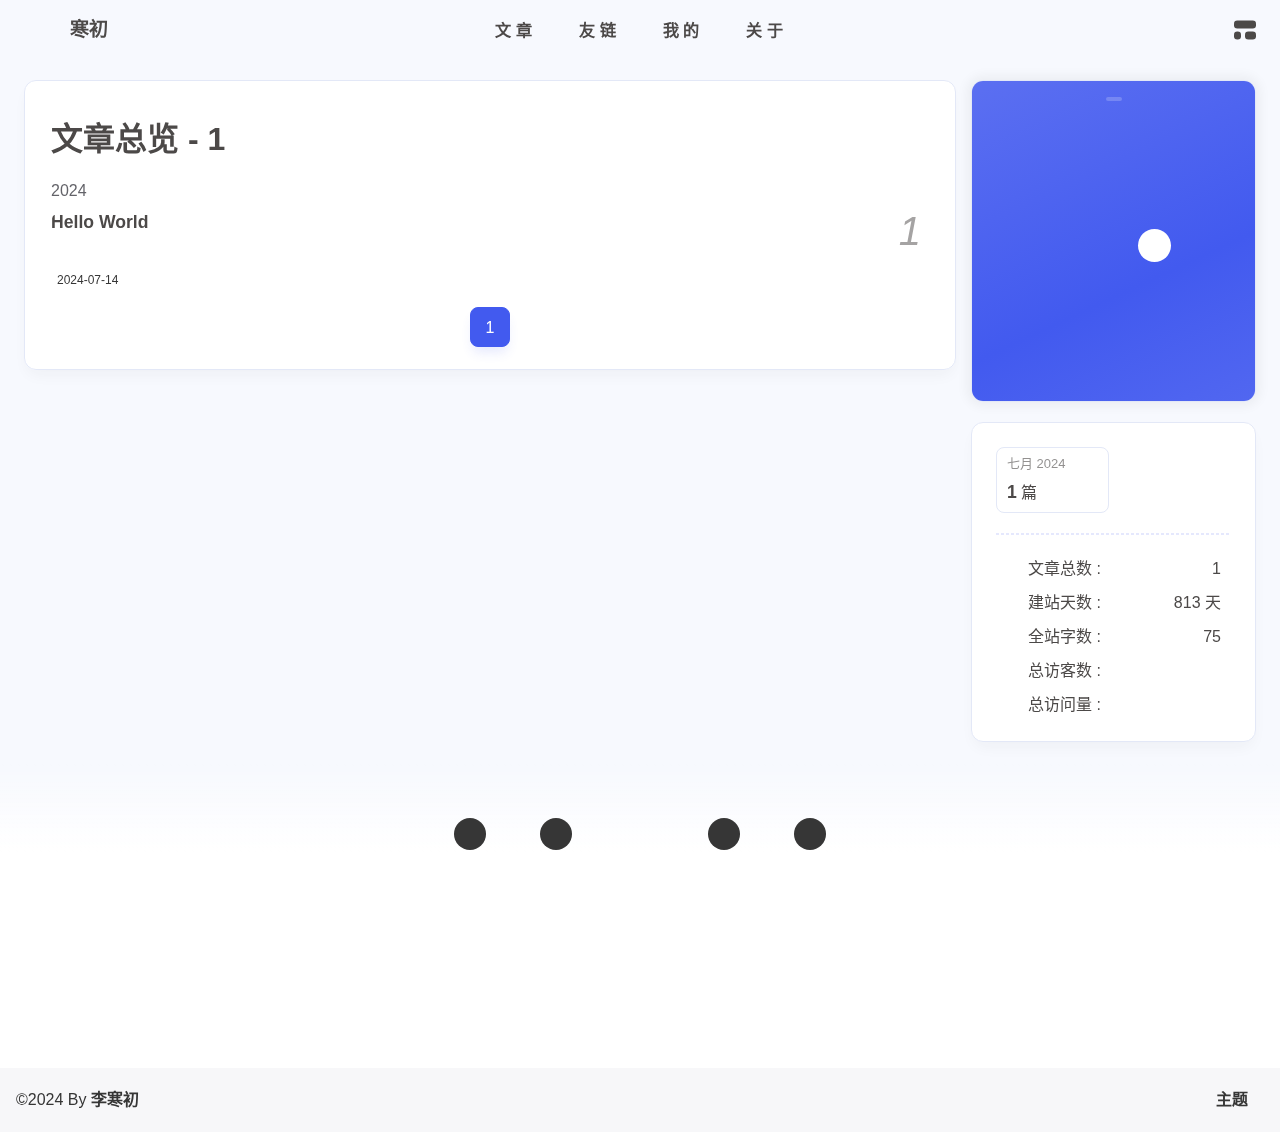
==== commit 0ac401db: "Site updated: 2024-07-16 11:03:57" ====
--- a/archives/index.html
+++ b/archives/index.html
@@ -11,14 +11,14 @@
   postHeadAiDescription: {"enable":true,"gptName":"AnZhiYu","mode":"local","switchBtn":false,"btnLink":"https://afdian.net/item/886a79d4db6711eda42a52540025c377","randomNum":3,"basicWordCount":1000,"key":"xxxx","Referer":"https://xx.xx/"},
   diytitle: {"enable":true,"leaveTitle":"w(ﾟДﾟ)w 不要走！再看看嘛！","backTitle":"♪(^∇^*)欢迎肥来！"},
   LA51: undefined,
-  greetingBox: undefined,
+  greetingBox: {"enable":true,"default":"晚上好👋","list":[{"greeting":"晚安😴","startTime":0,"endTime":5},{"greeting":"早上好鸭👋, 祝你一天好心情！","startTime":6,"endTime":9},{"greeting":"上午好👋, 状态很好，鼓励一下～","startTime":10,"endTime":10},{"greeting":"11点多啦, 在坚持一下就吃饭啦～","startTime":11,"endTime":11},{"greeting":"午安👋, 宝贝","startTime":12,"endTime":14},{"greeting":"🌈充实的一天辛苦啦！","startTime":14,"endTime":18},{"greeting":"19点喽, 奖励一顿丰盛的大餐吧🍔。","startTime":19,"endTime":19},{"greeting":"晚上好👋, 在属于自己的时间好好放松😌~","startTime":20,"endTime":24}]},
   twikooEnvId: '',
   commentBarrageConfig:undefined,
   root: '/',
   preloader: {"source":3},
   friends_vue_info: undefined,
   navMusic: true,
-  mainTone: undefined,
+  mainTone: {"mode":"api","api":"https://img2color-go.vercel.app/api?img=","cover_change":true},
   authorStatus: {"skills":null},
   algolia: undefined,
   localSearch: undefined,
@@ -55,7 +55,7 @@
   isPhotoFigcaption: false,
   islazyload: true,
   isAnchor: false,
-  shortcutKey: undefined,
+  shortcutKey: {"enable":true,"delay":100,"shiftDelay":200},
   autoDarkmode: true
 }</script><script id="config-diff">var GLOBAL_CONFIG_SITE = {
   configTitle: '寒初',
@@ -66,7 +66,7 @@
   isHome: false,
   isHighlightShrink: true,
   isToc: false,
-  postUpdate: '2024-07-15 18:39:42',
+  postUpdate: '2024-07-16 11:03:32',
   postMainColor: '',
 }</script><noscript><style type="text/css">
   #nav {
@@ -233,7 +233,7 @@
     "key": "df245676fb434a0691ead1c63341cd94"
   }
 }
-</script><link rel="stylesheet" href="https://widget.qweather.net/simple/static/css/he-simple.css?v=1.4.0"/><script src="https://widget.qweather.net/simple/static/js/he-simple.js?v=1.4.0"></script></span><div class="mask-name-container"><div id="name-container"><a id="page-name" href="javascript:anzhiyu.scrollToDest(0, 500)">PAGE_NAME</a></div></div><div id="menus"><div class="menus_items"><div class="menus_item"><a class="site-page" href="javascript:void(0);"><span> 文章</span></a><ul class="menus_item_child"><li><a class="site-page child faa-parent animated-hover" href="/archives/"><i class="anzhiyufont anzhiyu-icon-box-archive faa-tada" style="font-size: 0.9em;"></i><span> 隧道</span></a></li><li><a class="site-page child faa-parent animated-hover" href="/categories/"><i class="anzhiyufont anzhiyu-icon-shapes faa-tada" style="font-size: 0.9em;"></i><span> 分类</span></a></li><li><a class="site-page child faa-parent animated-hover" href="/tags/"><i class="anzhiyufont anzhiyu-icon-tags faa-tada" style="font-size: 0.9em;"></i><span> 标签</span></a></li></ul></div><div class="menus_item"><a class="site-page" href="javascript:void(0);"><span> 友链</span></a><ul class="menus_item_child"><li><a class="site-page child faa-parent animated-hover" href="/link/"><i class="anzhiyufont anzhiyu-icon-link faa-tada" style="font-size: 0.9em;"></i><span> 友人帐</span></a></li><li><a class="site-page child faa-parent animated-hover" href="/fcircle/"><i class="anzhiyufont anzhiyu-icon-artstation faa-tada" style="font-size: 0.9em;"></i><span> 朋友圈</span></a></li><li><a class="site-page child faa-parent animated-hover" href="/comments/"><i class="anzhiyufont anzhiyu-icon-envelope faa-tada" style="font-size: 0.9em;"></i><span> 留言板</span></a></li></ul></div><div class="menus_item"><a class="site-page" href="javascript:void(0);"><span> 我的</span></a><ul class="menus_item_child"><li><a class="site-page child faa-parent animated-hover" href="/music/"><i class="anzhiyufont anzhiyu-icon-music faa-tada" style="font-size: 0.9em;"></i><span> 音乐馆</span></a></li><li><a class="site-page child faa-parent animated-hover" href="/bangumis/"><i class="anzhiyufont anzhiyu-icon-bilibili faa-tada" style="font-size: 0.9em;"></i><span> 追番页</span></a></li><li><a class="site-page child faa-parent animated-hover" href="/album/"><i class="anzhiyufont anzhiyu-icon-images faa-tada" style="font-size: 0.9em;"></i><span> 相册集</span></a></li><li><a class="site-page child faa-parent animated-hover" href="/air-conditioner/"><i class="anzhiyufont anzhiyu-icon-fan faa-tada" style="font-size: 0.9em;"></i><span> 小空调</span></a></li></ul></div><div class="menus_item"><a class="site-page" href="javascript:void(0);"><span> 关于</span></a><ul class="menus_item_child"><li><a class="site-page child faa-parent animated-hover" href="/about/"><i class="anzhiyufont anzhiyu-icon-paper-plane faa-tada" style="font-size: 0.9em;"></i><span> 关于本人</span></a></li><li><a class="site-page child faa-parent animated-hover" href="/essay/"><i class="anzhiyufont anzhiyu-icon-lightbulb faa-tada" style="font-size: 0.9em;"></i><span> 闲言碎语</span></a></li><li><a class="site-page child faa-parent animated-hover" href="javascript:toRandomPost()"><i class="anzhiyufont anzhiyu-icon-shoe-prints1 faa-tada" style="font-size: 0.9em;"></i><span> 随便逛逛</span></a></li></ul></div></div></div><div id="nav-right"><div class="nav-button only-home" id="travellings_button" title="随机前往一个开往项目网站"><a class="site-page" onclick="anzhiyu.totraveling()" title="随机前往一个开往项目网站" href="javascript:void(0);" rel="external nofollow" data-pjax-state="external"><i class="anzhiyufont anzhiyu-icon-train"></i></a></div><div class="nav-button" id="randomPost_button"><a class="site-page" onclick="toRandomPost()" title="随机前往一个文章" href="javascript:void(0);"><i class="anzhiyufont anzhiyu-icon-dice"></i></a></div><input id="center-console" type="checkbox"/><label class="widget" for="center-console" title="中控台" onclick="anzhiyu.switchConsole();"><i class="left"></i><i class="widget center"></i><i class="widget right"></i></label><div id="console"><div class="console-card-group-reward"><ul class="reward-all console-card"><li class="reward-item"><a href="https://npm.elemecdn.com/anzhiyu-blog@1.1.6/img/post/common/qrcode-weichat.png" target="_blank"><img class="post-qr-code-img" alt="微信" src= "[data-uri]" onerror="this.onerror=null,this.src=&quot;/img/404.jpg&quot;" data-lazy-src="https://npm.elemecdn.com/anzhiyu-blog@1.1.6/img/post/common/qrcode-weichat.png"/></a><div class="post-qr-code-desc">微信</div></li><li class="reward-item"><a href="https://npm.elemecdn.com/anzhiyu-blog@1.1.6/img/post/common/qrcode-alipay.png" target="_blank"><img class="post-qr-code-img" alt="支付宝" src= "[data-uri]" onerror="this.onerror=null,this.src=&quot;/img/404.jpg&quot;" data-lazy-src="https://npm.elemecdn.com/anzhiyu-blog@1.1.6/img/post/common/qrcode-alipay.png"/></a><div class="post-qr-code-desc">支付宝</div></li></ul></div><div class="console-card-group"><div class="console-card-group-left"><div class="console-card" id="card-newest-comments"><div class="card-content"><div class="author-content-item-tips">互动</div><span class="author-content-item-title"> 最新评论</span></div><div class="aside-list"><span>正在加载中...</span></div></div></div><div class="console-card-group-right"><div class="console-card tags"><div class="card-content"><div class="author-content-item-tips">兴趣点</div><span class="author-content-item-title">寻找你感兴趣的领域</span></div></div><div class="console-card history"><div class="item-headline"><i class="anzhiyufont anzhiyu-icon-box-archiv"></i><span>文章</span></div><div class="card-archives"><div class="item-headline"><i class="anzhiyufont anzhiyu-icon-archive"></i><span>归档</span></div><ul class="card-archive-list"><li class="card-archive-list-item"><a class="card-archive-list-link" href="/archives/2024/07/"><span class="card-archive-list-date">七月 2024</span><div class="card-archive-list-count-group"><span class="card-archive-list-count">1</span><span>篇</span></div></a></li></ul></div><hr/></div></div></div><div class="button-group"><div class="console-btn-item"><a class="darkmode_switchbutton" title="显示模式切换" href="javascript:void(0);"><i class="anzhiyufont anzhiyu-icon-moon"></i></a></div><div class="console-btn-item" id="consoleHideAside" onclick="anzhiyu.hideAsideBtn()" title="边栏显示控制"><a class="asideSwitch"><i class="anzhiyufont anzhiyu-icon-arrows-left-right"></i></a></div><div class="console-btn-item" id="consoleMusic" onclick="anzhiyu.musicToggle()" title="音乐开关"><a class="music-switch"><i class="anzhiyufont anzhiyu-icon-music"></i></a></div></div><div class="console-mask" onclick="anzhiyu.hideConsole()" href="javascript:void(0);"></div></div><div class="nav-button" id="nav-totop"><a class="totopbtn" href="javascript:void(0);"><i class="anzhiyufont anzhiyu-icon-arrow-up"></i><span id="percent" onclick="anzhiyu.scrollToDest(0,500)">0</span></a></div><div id="toggle-menu"><a class="site-page" href="javascript:void(0);" title="切换"><i class="anzhiyufont anzhiyu-icon-bars"></i></a></div></div></div></nav></header><main id="blog-container"><div class="layout" id="content-inner"><div id="archive"><div class="article-sort-title">文章总览 - 1</div><div class="article-sort"><div class="article-sort-item year"><span>2024</span></div><div class="article-sort-item no-article-cover"><div class="article-sort-item-info"><a class="article-sort-item-title" href="/2024/07/14/hello-world/" title="Hello World">Hello World</a><span class="article-sort-item-index">1</span><div class="article-meta-wrap"><div class="article-sort-item-time"><i class="anzhiyufont anzhiyu-icon-calendar-alt"></i><time class="post-meta-date-created" datetime="2024-07-14T09:32:15.621Z" title="发表于 2024-07-14 17:32:15">2024-07-14</time></div></div></div></div></div><nav id="pagination"><div class="pagination"><span class="page-number current">1</span></div></nav></div><div class="aside-content" id="aside-content"><div class="card-widget card-info"><div class="card-content"><div class="author-info__sayhi" id="author-info__sayhi" onclick="anzhiyu.changeSayHelloText()"></div><div class="author-info-avatar"><img class="avatar-img" src= "[data-uri]" onerror="this.onerror=null,this.src=&quot;/img/404.jpg&quot;" data-lazy-src="/img/avent.jpg" onerror="this.onerror=null;this.src='/img/friend_404.gif'" alt="avatar"/><div class="author-status"><img class="g-status" src= "[data-uri]" onerror="this.onerror=null,this.src=&quot;/img/404.jpg&quot;" data-lazy-src="https://bu.dusays.com/2023/08/24/64e6ce9c507bb.png" alt="status"/></div></div><div class="author-info__description"></div></div></div><div class="sticky_layout"><div class="card-widget"><div class="card-archives"><div class="item-headline"><i class="anzhiyufont anzhiyu-icon-archive"></i><span>归档</span></div><ul class="card-archive-list"><li class="card-archive-list-item"><a class="card-archive-list-link" href="/archives/2024/07/"><span class="card-archive-list-date">七月 2024</span><div class="card-archive-list-count-group"><span class="card-archive-list-count">1</span><span>篇</span></div></a></li></ul></div><hr/><div class="card-webinfo"><div class="item-headline"><i class="anzhiyufont anzhiyu-icon-chart-line"></i><span>网站资讯</span></div><div class="webinfo"><div class="webinfo-item"><div class="webinfo-item-title"><i class="anzhiyufont anzhiyu-icon-file-lines"></i><div class="item-name">文章总数 :</div></div><div class="item-count">1</div></div><div class="webinfo-item"><div class="webinfo-item-title"><i class="anzhiyufont anzhiyu-icon-stopwatch"></i><div class="item-name">建站天数 :</div></div><div class="item-count" id="runtimeshow" data-publishDate="2024-05-04T04:00:00.000Z"><i class="anzhiyufont anzhiyu-icon-spinner anzhiyu-spin"></i></div></div><div class="webinfo-item"><div class="webinfo-item-title"><i class="anzhiyufont anzhiyu-icon-universal-access"></i><div class="item-name">总访客数 :</div></div><div class="item-count" id="busuanzi_value_site_uv"><i class="anzhiyufont anzhiyu-icon-spinner anzhiyu-spin"></i></div></div><div class="webinfo-item"><div class="webinfo-item-title"><i class="anzhiyufont anzhiyu-icon-square-poll-vertical"></i><div class="item-name">总访问量 :</div></div><div class="item-count" id="busuanzi_value_site_pv"><i class="anzhiyufont anzhiyu-icon-spinner anzhiyu-spin"></i></div></div></div></div></div></div></div></div></main><footer id="footer"><div id="footer-wrap"><div id="footer_deal"><a class="deal_link" href="mailto:anzhiyu-c@qq.com" title="email"><i class="anzhiyufont anzhiyu-icon-envelope"></i></a><a class="deal_link" target="_blank" rel="noopener" href="https://weibo.com/u/6378063631" title="微博"><i class="anzhiyufont anzhiyu-icon-weibo"></i></a><img class="footer_mini_logo" title="返回顶部" alt="返回顶部" onclick="anzhiyu.scrollToDest(0, 500)" src= "[data-uri]" onerror="this.onerror=null,this.src=&quot;/img/404.jpg&quot;" data-lazy-src="img/avent.jpg" size="50px"/><a class="deal_link" target="_blank" rel="noopener" href="https://github.com/anzhiyu-c" title="Github"><i class="anzhiyufont anzhiyu-icon-github"></i></a><a class="deal_link" target="_blank" rel="noopener" href="https://v.douyin.com/DwCpMEy/" title="抖音"><i class="anzhiyufont anzhiyu-icon-tiktok"></i></a></div><div id="workboard"><img class="workSituationImg boardsign" src= "[data-uri]" onerror="this.onerror=null,this.src=&quot;/img/404.jpg&quot;" data-lazy-src="https://npm.elemecdn.com/anzhiyu-blog@2.0.4/img/badge/安知鱼-上班摸鱼中.svg" alt="距离月入25k也就还差一个大佬带我~" title="距离月入25k也就还差一个大佬带我~"/><div id="runtimeTextTip"></div></div><p id="ghbdages"><a class="github-badge" target="_blank" href="https://hexo.io/" style="margin-inline:5px" data-title="博客框架为Hexo_v5.4.0" title="博客框架为Hexo_v5.4.0"><img src= "[data-uri]" onerror="this.onerror=null,this.src=&quot;/img/404.jpg&quot;" data-lazy-src="https://npm.elemecdn.com/anzhiyu-blog@2.1.5/img/badge/Frame-Hexo.svg" alt="博客框架为Hexo_v5.4.0"/></a><a class="github-badge" target="_blank" href="https://blog.anheyu.com/" style="margin-inline:5px" data-title="本站使用AnZhiYu主题" title="本站使用AnZhiYu主题"><img src= "[data-uri]" onerror="this.onerror=null,this.src=&quot;/img/404.jpg&quot;" data-lazy-src="https://npm.elemecdn.com/anzhiyu-theme-static@1.0.9/img/Theme-AnZhiYu-2E67D3.svg" alt="本站使用AnZhiYu主题"/></a></p></div><div id="footer-bar"><div class="footer-bar-links"><div class="footer-bar-left"><div id="footer-bar-tips"><div class="copyright">&copy;2024 By <a class="footer-bar-link" href="/" title="李寒初" target="_blank">李寒初</a></div></div><div id="footer-type-tips"></div><div class="js-pjax"><script>function subtitleType () {
+</script><link rel="stylesheet" href="https://widget.qweather.net/simple/static/css/he-simple.css?v=1.4.0"/><script src="https://widget.qweather.net/simple/static/js/he-simple.js?v=1.4.0"></script></span><div class="mask-name-container"><div id="name-container"><a id="page-name" href="javascript:anzhiyu.scrollToDest(0, 500)">PAGE_NAME</a></div></div><div id="menus"><div class="menus_items"><div class="menus_item"><a class="site-page" href="javascript:void(0);"><span> 文章</span></a><ul class="menus_item_child"><li><a class="site-page child faa-parent animated-hover" href="/archives/"><i class="anzhiyufont anzhiyu-icon-box-archive faa-tada" style="font-size: 0.9em;"></i><span> 隧道</span></a></li><li><a class="site-page child faa-parent animated-hover" href="/categories/"><i class="anzhiyufont anzhiyu-icon-shapes faa-tada" style="font-size: 0.9em;"></i><span> 分类</span></a></li><li><a class="site-page child faa-parent animated-hover" href="/tags/"><i class="anzhiyufont anzhiyu-icon-tags faa-tada" style="font-size: 0.9em;"></i><span> 标签</span></a></li></ul></div><div class="menus_item"><a class="site-page" href="javascript:void(0);"><span> 友链</span></a><ul class="menus_item_child"><li><a class="site-page child faa-parent animated-hover" href="/link/"><i class="anzhiyufont anzhiyu-icon-link faa-tada" style="font-size: 0.9em;"></i><span> 友人帐</span></a></li><li><a class="site-page child faa-parent animated-hover" href="/comments/"><i class="anzhiyufont anzhiyu-icon-envelope faa-tada" style="font-size: 0.9em;"></i><span> 留言板</span></a></li></ul></div><div class="menus_item"><a class="site-page" href="javascript:void(0);"><span> 我的</span></a><ul class="menus_item_child"><li><a class="site-page child faa-parent animated-hover" href="/music/?id=2660284705&amp;server=netease"><i class="anzhiyufont anzhiyu-icon-music faa-tada" style="font-size: 0.9em;"></i><span> 音乐馆</span></a></li><li><a class="site-page child faa-parent animated-hover" href="/album/"><i class="anzhiyufont anzhiyu-icon-images faa-tada" style="font-size: 0.9em;"></i><span> 相册集</span></a></li><li><a class="site-page child faa-parent animated-hover" href="/air-conditioner/"><i class="anzhiyufont anzhiyu-icon-fan faa-tada" style="font-size: 0.9em;"></i><span> 小空调</span></a></li></ul></div><div class="menus_item"><a class="site-page" href="javascript:void(0);"><span> 关于</span></a><ul class="menus_item_child"><li><a class="site-page child faa-parent animated-hover" href="/about/"><i class="anzhiyufont anzhiyu-icon-paper-plane faa-tada" style="font-size: 0.9em;"></i><span> 关于本人</span></a></li><li><a class="site-page child faa-parent animated-hover" href="/essay/"><i class="anzhiyufont anzhiyu-icon-lightbulb faa-tada" style="font-size: 0.9em;"></i><span> 闲言碎语</span></a></li><li><a class="site-page child faa-parent animated-hover" href="javascript:toRandomPost()"><i class="anzhiyufont anzhiyu-icon-shoe-prints1 faa-tada" style="font-size: 0.9em;"></i><span> 随便逛逛</span></a></li></ul></div></div></div><div id="nav-right"><div class="nav-button only-home" id="travellings_button" title="随机前往一个开往项目网站"><a class="site-page" onclick="anzhiyu.totraveling()" title="随机前往一个开往项目网站" href="javascript:void(0);" rel="external nofollow" data-pjax-state="external"><i class="anzhiyufont anzhiyu-icon-train"></i></a></div><div class="nav-button" id="randomPost_button"><a class="site-page" onclick="toRandomPost()" title="随机前往一个文章" href="javascript:void(0);"><i class="anzhiyufont anzhiyu-icon-dice"></i></a></div><input id="center-console" type="checkbox"/><label class="widget" for="center-console" title="中控台" onclick="anzhiyu.switchConsole();"><i class="left"></i><i class="widget center"></i><i class="widget right"></i></label><div id="console"><div class="console-card-group-reward"><ul class="reward-all console-card"><li class="reward-item"><a href="https://npm.elemecdn.com/anzhiyu-blog@1.1.6/img/post/common/qrcode-weichat.png" target="_blank"><img class="post-qr-code-img" alt="微信" src= "[data-uri]" onerror="this.onerror=null,this.src=&quot;/img/404.jpg&quot;" data-lazy-src="https://npm.elemecdn.com/anzhiyu-blog@1.1.6/img/post/common/qrcode-weichat.png"/></a><div class="post-qr-code-desc">微信</div></li><li class="reward-item"><a href="https://npm.elemecdn.com/anzhiyu-blog@1.1.6/img/post/common/qrcode-alipay.png" target="_blank"><img class="post-qr-code-img" alt="支付宝" src= "[data-uri]" onerror="this.onerror=null,this.src=&quot;/img/404.jpg&quot;" data-lazy-src="https://npm.elemecdn.com/anzhiyu-blog@1.1.6/img/post/common/qrcode-alipay.png"/></a><div class="post-qr-code-desc">支付宝</div></li></ul></div><div class="console-card-group"><div class="console-card-group-left"><div class="console-card" id="card-newest-comments"><div class="card-content"><div class="author-content-item-tips">互动</div><span class="author-content-item-title"> 最新评论</span></div><div class="aside-list"><span>正在加载中...</span></div></div></div><div class="console-card-group-right"><div class="console-card tags"><div class="card-content"><div class="author-content-item-tips">兴趣点</div><span class="author-content-item-title">寻找你感兴趣的领域</span></div></div><div class="console-card history"><div class="item-headline"><i class="anzhiyufont anzhiyu-icon-box-archiv"></i><span>文章</span></div><div class="card-archives"><div class="item-headline"><i class="anzhiyufont anzhiyu-icon-archive"></i><span>归档</span></div><ul class="card-archive-list"><li class="card-archive-list-item"><a class="card-archive-list-link" href="/archives/2024/07/"><span class="card-archive-list-date">七月 2024</span><div class="card-archive-list-count-group"><span class="card-archive-list-count">1</span><span>篇</span></div></a></li></ul></div><hr/></div></div></div><div class="button-group"><div class="console-btn-item"><a class="darkmode_switchbutton" title="显示模式切换" href="javascript:void(0);"><i class="anzhiyufont anzhiyu-icon-moon"></i></a></div><div class="console-btn-item" id="consoleHideAside" onclick="anzhiyu.hideAsideBtn()" title="边栏显示控制"><a class="asideSwitch"><i class="anzhiyufont anzhiyu-icon-arrows-left-right"></i></a></div><div class="console-btn-item" id="consoleMusic" onclick="anzhiyu.musicToggle()" title="音乐开关"><a class="music-switch"><i class="anzhiyufont anzhiyu-icon-music"></i></a></div><div class="console-btn-item" id="consoleKeyboard" onclick="anzhiyu.keyboardToggle()" title="快捷键开关"><a class="keyboard-switch"><i class="anzhiyufont anzhiyu-icon-keyboard"></i></a></div></div><div class="console-mask" onclick="anzhiyu.hideConsole()" href="javascript:void(0);"></div></div><div class="nav-button" id="nav-totop"><a class="totopbtn" href="javascript:void(0);"><i class="anzhiyufont anzhiyu-icon-arrow-up"></i><span id="percent" onclick="anzhiyu.scrollToDest(0,500)">0</span></a></div><div id="toggle-menu"><a class="site-page" href="javascript:void(0);" title="切换"><i class="anzhiyufont anzhiyu-icon-bars"></i></a></div></div></div></nav></header><main id="blog-container"><div class="layout" id="content-inner"><div id="archive"><div class="article-sort-title">文章总览 - 1</div><div class="article-sort"><div class="article-sort-item year"><span>2024</span></div><div class="article-sort-item no-article-cover"><div class="article-sort-item-info"><a class="article-sort-item-title" href="/2024/07/14/hello-world/" title="Hello World">Hello World</a><span class="article-sort-item-index">1</span><div class="article-meta-wrap"><div class="article-sort-item-time"><i class="anzhiyufont anzhiyu-icon-calendar-alt"></i><time class="post-meta-date-created" datetime="2024-07-14T09:32:15.621Z" title="发表于 2024-07-14 17:32:15">2024-07-14</time></div></div></div></div></div><nav id="pagination"><div class="pagination"><span class="page-number current">1</span></div></nav></div><div class="aside-content" id="aside-content"><div class="card-widget card-info"><div class="card-content"><div class="author-info__sayhi" id="author-info__sayhi" onclick="anzhiyu.changeSayHelloText()"></div><div class="author-info-avatar"><img class="avatar-img" src= "[data-uri]" onerror="this.onerror=null,this.src=&quot;/img/404.jpg&quot;" data-lazy-src="/img/avent.jpg" onerror="this.onerror=null;this.src='/img/friend_404.gif'" alt="avatar"/><div class="author-status"><img class="g-status" src= "[data-uri]" onerror="this.onerror=null,this.src=&quot;/img/404.jpg&quot;" data-lazy-src="https://bu.dusays.com/2023/08/24/64e6ce9c507bb.png" alt="status"/></div></div><div class="author-info__description"></div></div></div><div class="sticky_layout"><div class="card-widget"><div class="card-archives"><div class="item-headline"><i class="anzhiyufont anzhiyu-icon-archive"></i><span>归档</span></div><ul class="card-archive-list"><li class="card-archive-list-item"><a class="card-archive-list-link" href="/archives/2024/07/"><span class="card-archive-list-date">七月 2024</span><div class="card-archive-list-count-group"><span class="card-archive-list-count">1</span><span>篇</span></div></a></li></ul></div><hr/><div class="card-webinfo"><div class="item-headline"><i class="anzhiyufont anzhiyu-icon-chart-line"></i><span>网站资讯</span></div><div class="webinfo"><div class="webinfo-item"><div class="webinfo-item-title"><i class="anzhiyufont anzhiyu-icon-file-lines"></i><div class="item-name">文章总数 :</div></div><div class="item-count">1</div></div><div class="webinfo-item"><div class="webinfo-item-title"><i class="anzhiyufont anzhiyu-icon-stopwatch"></i><div class="item-name">建站天数 :</div></div><div class="item-count" id="runtimeshow" data-publishDate="2024-05-04T04:00:00.000Z"><i class="anzhiyufont anzhiyu-icon-spinner anzhiyu-spin"></i></div></div><div class="webinfo-item"><div class="webinfo-item-title"><i class="anzhiyufont anzhiyu-icon-font"></i><div class="item-name">全站字数 :</div></div><div class="item-count">75</div></div><div class="webinfo-item"><div class="webinfo-item-title"><i class="anzhiyufont anzhiyu-icon-universal-access"></i><div class="item-name">总访客数 :</div></div><div class="item-count" id="busuanzi_value_site_uv"><i class="anzhiyufont anzhiyu-icon-spinner anzhiyu-spin"></i></div></div><div class="webinfo-item"><div class="webinfo-item-title"><i class="anzhiyufont anzhiyu-icon-square-poll-vertical"></i><div class="item-name">总访问量 :</div></div><div class="item-count" id="busuanzi_value_site_pv"><i class="anzhiyufont anzhiyu-icon-spinner anzhiyu-spin"></i></div></div></div></div></div></div></div></div></main><footer id="footer"><div id="footer-wrap"><div id="footer_deal"><a class="deal_link" href="mailto:anzhiyu-c@qq.com" title="email"><i class="anzhiyufont anzhiyu-icon-envelope"></i></a><a class="deal_link" target="_blank" rel="noopener" href="https://weibo.com/u/6378063631" title="微博"><i class="anzhiyufont anzhiyu-icon-weibo"></i></a><img class="footer_mini_logo" title="返回顶部" alt="返回顶部" onclick="anzhiyu.scrollToDest(0, 500)" src= "[data-uri]" onerror="this.onerror=null,this.src=&quot;/img/404.jpg&quot;" data-lazy-src="img/avent.jpg" size="50px"/><a class="deal_link" target="_blank" rel="noopener" href="https://github.com/anzhiyu-c" title="Github"><i class="anzhiyufont anzhiyu-icon-github"></i></a><a class="deal_link" target="_blank" rel="noopener" href="https://v.douyin.com/DwCpMEy/" title="抖音"><i class="anzhiyufont anzhiyu-icon-tiktok"></i></a></div><div id="workboard"><img class="workSituationImg boardsign" src= "[data-uri]" onerror="this.onerror=null,this.src=&quot;/img/404.jpg&quot;" data-lazy-src="https://npm.elemecdn.com/anzhiyu-blog@2.0.4/img/badge/安知鱼-上班摸鱼中.svg" alt="距离月入25k也就还差一个大佬带我~" title="距离月入25k也就还差一个大佬带我~"/><div id="runtimeTextTip"></div></div><p id="ghbdages"><a class="github-badge" target="_blank" href="https://hexo.io/" style="margin-inline:5px" data-title="博客框架为Hexo_v5.4.0" title="博客框架为Hexo_v5.4.0"><img src= "[data-uri]" onerror="this.onerror=null,this.src=&quot;/img/404.jpg&quot;" data-lazy-src="https://npm.elemecdn.com/anzhiyu-blog@2.1.5/img/badge/Frame-Hexo.svg" alt="博客框架为Hexo_v5.4.0"/></a><a class="github-badge" target="_blank" href="https://blog.anheyu.com/" style="margin-inline:5px" data-title="本站使用AnZhiYu主题" title="本站使用AnZhiYu主题"><img src= "[data-uri]" onerror="this.onerror=null,this.src=&quot;/img/404.jpg&quot;" data-lazy-src="https://npm.elemecdn.com/anzhiyu-theme-static@1.0.9/img/Theme-AnZhiYu-2E67D3.svg" alt="本站使用AnZhiYu主题"/></a></p></div><div id="footer-bar"><div class="footer-bar-links"><div class="footer-bar-left"><div id="footer-bar-tips"><div class="copyright">&copy;2024 By <a class="footer-bar-link" href="/" title="李寒初" target="_blank">李寒初</a></div></div><div id="footer-type-tips"></div><div class="js-pjax"><script>function subtitleType () {
   fetch('https://v1.hitokoto.cn')
     .then(response => response.json())
     .then(data => {
@@ -263,7 +263,7 @@
 } else {
   subtitleType()
 }
-</script></div></div><div class="footer-bar-right"><a class="footer-bar-link" target="_blank" rel="noopener" href="https://github.com/anzhiyu-c/hexo-theme-anzhiyu" title="主题">主题</a></div></div></div></footer></div><div id="sidebar"><div id="menu-mask"></div><div id="sidebar-menus"><div class="sidebar-site-data site-data is-center"><a href="/archives/" title="archive"><div class="headline">文章</div><div class="length-num">1</div></a><a href="/tags/" title="tag"><div class="headline">标签</div><div class="length-num">0</div></a><a href="/categories/" title="category"><div class="headline">分类</div><div class="length-num">0</div></a></div><span class="sidebar-menu-item-title">功能</span><div class="sidebar-menu-item"><a class="darkmode_switchbutton menu-child" href="javascript:void(0);" title="显示模式"><i class="anzhiyufont anzhiyu-icon-circle-half-stroke"></i><span>显示模式</span></a></div><div class="back-menu-list-groups"><div class="back-menu-list-group"><div class="back-menu-list-title">网页</div><div class="back-menu-list"><a class="back-menu-item" target="_blank" rel="noopener" href="https://blog.anheyu.com/" title="博客"><img class="back-menu-item-icon" src= "[data-uri]" onerror="this.onerror=null,this.src=&quot;/img/404.jpg&quot;" data-lazy-src="/img/favicon.ico" alt="博客"/><span class="back-menu-item-text">博客</span></a></div></div><div class="back-menu-list-group"><div class="back-menu-list-title">项目</div><div class="back-menu-list"><a class="back-menu-item" target="_blank" rel="noopener" href="https://image.anheyu.com/" title="安知鱼图床"><img class="back-menu-item-icon" src= "[data-uri]" onerror="this.onerror=null,this.src=&quot;/img/404.jpg&quot;" data-lazy-src="https://image.anheyu.com/favicon.ico" alt="安知鱼图床"/><span class="back-menu-item-text">安知鱼图床</span></a></div></div></div><div class="menus_items"><div class="menus_item"><a class="site-page" href="javascript:void(0);"><span> 文章</span></a><ul class="menus_item_child"><li><a class="site-page child faa-parent animated-hover" href="/archives/"><i class="anzhiyufont anzhiyu-icon-box-archive faa-tada" style="font-size: 0.9em;"></i><span> 隧道</span></a></li><li><a class="site-page child faa-parent animated-hover" href="/categories/"><i class="anzhiyufont anzhiyu-icon-shapes faa-tada" style="font-size: 0.9em;"></i><span> 分类</span></a></li><li><a class="site-page child faa-parent animated-hover" href="/tags/"><i class="anzhiyufont anzhiyu-icon-tags faa-tada" style="font-size: 0.9em;"></i><span> 标签</span></a></li></ul></div><div class="menus_item"><a class="site-page" href="javascript:void(0);"><span> 友链</span></a><ul class="menus_item_child"><li><a class="site-page child faa-parent animated-hover" href="/link/"><i class="anzhiyufont anzhiyu-icon-link faa-tada" style="font-size: 0.9em;"></i><span> 友人帐</span></a></li><li><a class="site-page child faa-parent animated-hover" href="/fcircle/"><i class="anzhiyufont anzhiyu-icon-artstation faa-tada" style="font-size: 0.9em;"></i><span> 朋友圈</span></a></li><li><a class="site-page child faa-parent animated-hover" href="/comments/"><i class="anzhiyufont anzhiyu-icon-envelope faa-tada" style="font-size: 0.9em;"></i><span> 留言板</span></a></li></ul></div><div class="menus_item"><a class="site-page" href="javascript:void(0);"><span> 我的</span></a><ul class="menus_item_child"><li><a class="site-page child faa-parent animated-hover" href="/music/"><i class="anzhiyufont anzhiyu-icon-music faa-tada" style="font-size: 0.9em;"></i><span> 音乐馆</span></a></li><li><a class="site-page child faa-parent animated-hover" href="/bangumis/"><i class="anzhiyufont anzhiyu-icon-bilibili faa-tada" style="font-size: 0.9em;"></i><span> 追番页</span></a></li><li><a class="site-page child faa-parent animated-hover" href="/album/"><i class="anzhiyufont anzhiyu-icon-images faa-tada" style="font-size: 0.9em;"></i><span> 相册集</span></a></li><li><a class="site-page child faa-parent animated-hover" href="/air-conditioner/"><i class="anzhiyufont anzhiyu-icon-fan faa-tada" style="font-size: 0.9em;"></i><span> 小空调</span></a></li></ul></div><div class="menus_item"><a class="site-page" href="javascript:void(0);"><span> 关于</span></a><ul class="menus_item_child"><li><a class="site-page child faa-parent animated-hover" href="/about/"><i class="anzhiyufont anzhiyu-icon-paper-plane faa-tada" style="font-size: 0.9em;"></i><span> 关于本人</span></a></li><li><a class="site-page child faa-parent animated-hover" href="/essay/"><i class="anzhiyufont anzhiyu-icon-lightbulb faa-tada" style="font-size: 0.9em;"></i><span> 闲言碎语</span></a></li><li><a class="site-page child faa-parent animated-hover" href="javascript:toRandomPost()"><i class="anzhiyufont anzhiyu-icon-shoe-prints1 faa-tada" style="font-size: 0.9em;"></i><span> 随便逛逛</span></a></li></ul></div></div><span class="sidebar-menu-item-title">标签</span></div></div><div id="rightside"><div id="rightside-config-hide"><button id="translateLink" type="button" title="简繁转换">繁</button><button id="darkmode" type="button" title="浅色和深色模式转换"><i class="anzhiyufont anzhiyu-icon-circle-half-stroke"></i></button><button id="hide-aside-btn" type="button" title="单栏和双栏切换"><i class="anzhiyufont anzhiyu-icon-arrows-left-right"></i></button></div><div id="rightside-config-show"><button id="rightside-config" type="button" title="设置"><i class="anzhiyufont anzhiyu-icon-gear"></i></button><button id="go-up" type="button" title="回到顶部"><i class="anzhiyufont anzhiyu-icon-arrow-up"></i></button></div></div><div id="nav-music"><a id="nav-music-hoverTips" onclick="anzhiyu.musicToggle()" accesskey="m">播放音乐</a><div id="console-music-bg"></div><meting-js id="8152976493" server="netease" type="playlist" mutex="true" preload="none" theme="var(--anzhiyu-main)" data-lrctype="0" order="random" volume="0.7"></meting-js></div><div id="rightMenu"><div class="rightMenu-group rightMenu-small"><div class="rightMenu-item" id="menu-backward"><i class="anzhiyufont anzhiyu-icon-arrow-left"></i></div><div class="rightMenu-item" id="menu-forward"><i class="anzhiyufont anzhiyu-icon-arrow-right"></i></div><div class="rightMenu-item" id="menu-refresh"><i class="anzhiyufont anzhiyu-icon-arrow-rotate-right" style="font-size: 1rem;"></i></div><div class="rightMenu-item" id="menu-top"><i class="anzhiyufont anzhiyu-icon-arrow-up"></i></div></div><div class="rightMenu-group rightMenu-line rightMenuPlugin"><div class="rightMenu-item" id="menu-copytext"><i class="anzhiyufont anzhiyu-icon-copy"></i><span>复制选中文本</span></div><div class="rightMenu-item" id="menu-pastetext"><i class="anzhiyufont anzhiyu-icon-paste"></i><span>粘贴文本</span></div><a class="rightMenu-item" id="menu-commenttext"><i class="anzhiyufont anzhiyu-icon-comment-medical"></i><span>引用到评论</span></a><div class="rightMenu-item" id="menu-newwindow"><i class="anzhiyufont anzhiyu-icon-window-restore"></i><span>新窗口打开</span></div><div class="rightMenu-item" id="menu-copylink"><i class="anzhiyufont anzhiyu-icon-link"></i><span>复制链接地址</span></div><div class="rightMenu-item" id="menu-copyimg"><i class="anzhiyufont anzhiyu-icon-images"></i><span>复制此图片</span></div><div class="rightMenu-item" id="menu-downloadimg"><i class="anzhiyufont anzhiyu-icon-download"></i><span>下载此图片</span></div><div class="rightMenu-item" id="menu-newwindowimg"><i class="anzhiyufont anzhiyu-icon-window-restore"></i><span>新窗口打开图片</span></div><div class="rightMenu-item" id="menu-search"><i class="anzhiyufont anzhiyu-icon-magnifying-glass"></i><span>站内搜索</span></div><div class="rightMenu-item" id="menu-searchBaidu"><i class="anzhiyufont anzhiyu-icon-magnifying-glass"></i><span>百度搜索</span></div><div class="rightMenu-item" id="menu-music-toggle"><i class="anzhiyufont anzhiyu-icon-play"></i><span>播放音乐</span></div><div class="rightMenu-item" id="menu-music-back"><i class="anzhiyufont anzhiyu-icon-backward"></i><span>切换到上一首</span></div><div class="rightMenu-item" id="menu-music-forward"><i class="anzhiyufont anzhiyu-icon-forward"></i><span>切换到下一首</span></div><div class="rightMenu-item" id="menu-music-playlist" onclick="window.open(&quot;https://y.qq.com/n/ryqq/playlist/8802438608&quot;, &quot;_blank&quot;);" style="display: none;"><i class="anzhiyufont anzhiyu-icon-radio"></i><span>查看所有歌曲</span></div><div class="rightMenu-item" id="menu-music-copyMusicName"><i class="anzhiyufont anzhiyu-icon-copy"></i><span>复制歌名</span></div></div><div class="rightMenu-group rightMenu-line rightMenuOther"><a class="rightMenu-item menu-link" id="menu-randomPost"><i class="anzhiyufont anzhiyu-icon-shuffle"></i><span>随便逛逛</span></a><a class="rightMenu-item menu-link" href="/categories/"><i class="anzhiyufont anzhiyu-icon-cube"></i><span>博客分类</span></a><a class="rightMenu-item menu-link" href="/tags/"><i class="anzhiyufont anzhiyu-icon-tags"></i><span>文章标签</span></a></div><div class="rightMenu-group rightMenu-line rightMenuOther"><a class="rightMenu-item" id="menu-copy" href="javascript:void(0);"><i class="anzhiyufont anzhiyu-icon-copy"></i><span>复制地址</span></a><a class="rightMenu-item" id="menu-commentBarrage" href="javascript:void(0);"><i class="anzhiyufont anzhiyu-icon-message"></i><span class="menu-commentBarrage-text">关闭热评</span></a><a class="rightMenu-item" id="menu-darkmode" href="javascript:void(0);"><i class="anzhiyufont anzhiyu-icon-circle-half-stroke"></i><span class="menu-darkmode-text">深色模式</span></a><a class="rightMenu-item" id="menu-translate" href="javascript:void(0);"><i class="anzhiyufont anzhiyu-icon-language"></i><span>轉為繁體</span></a></div></div><div id="rightmenu-mask"></div><div><script src="/js/utils.js"></script><script src="/js/main.js"></script><script src="/js/tw_cn.js"></script><script src="https://cdn.cbd.int/@fancyapps/ui@5.0.28/dist/fancybox/fancybox.umd.js"></script><script src="https://cdn.cbd.int/instant.page@5.2.0/instantpage.js" type="module"></script><script src="https://cdn.cbd.int/vanilla-lazyload@17.8.5/dist/lazyload.iife.min.js"></script><script src="https://cdn.cbd.int/node-snackbar@0.1.16/dist/snackbar.min.js"></script><canvas id="universe"></canvas><script async src="https://npm.elemecdn.com/anzhiyu-theme-static@1.0.0/dark/dark.js"></script><script>// 消除控制台打印
+</script></div></div><div class="footer-bar-right"><a class="footer-bar-link" target="_blank" rel="noopener" href="https://github.com/anzhiyu-c/hexo-theme-anzhiyu" title="主题">主题</a></div></div></div></footer></div><div id="sidebar"><div id="menu-mask"></div><div id="sidebar-menus"><div class="sidebar-site-data site-data is-center"><a href="/archives/" title="archive"><div class="headline">文章</div><div class="length-num">1</div></a><a href="/tags/" title="tag"><div class="headline">标签</div><div class="length-num">0</div></a><a href="/categories/" title="category"><div class="headline">分类</div><div class="length-num">0</div></a></div><span class="sidebar-menu-item-title">功能</span><div class="sidebar-menu-item"><a class="darkmode_switchbutton menu-child" href="javascript:void(0);" title="显示模式"><i class="anzhiyufont anzhiyu-icon-circle-half-stroke"></i><span>显示模式</span></a></div><div class="back-menu-list-groups"><div class="back-menu-list-group"><div class="back-menu-list-title">网页</div><div class="back-menu-list"><a class="back-menu-item" target="_blank" rel="noopener" href="https://blog.anheyu.com/" title="博客"><img class="back-menu-item-icon" src= "[data-uri]" onerror="this.onerror=null,this.src=&quot;/img/404.jpg&quot;" data-lazy-src="/img/favicon.ico" alt="博客"/><span class="back-menu-item-text">博客</span></a></div></div><div class="back-menu-list-group"><div class="back-menu-list-title">项目</div><div class="back-menu-list"><a class="back-menu-item" target="_blank" rel="noopener" href="https://image.anheyu.com/" title="安知鱼图床"><img class="back-menu-item-icon" src= "[data-uri]" onerror="this.onerror=null,this.src=&quot;/img/404.jpg&quot;" data-lazy-src="https://image.anheyu.com/favicon.ico" alt="安知鱼图床"/><span class="back-menu-item-text">安知鱼图床</span></a></div></div></div><div class="menus_items"><div class="menus_item"><a class="site-page" href="javascript:void(0);"><span> 文章</span></a><ul class="menus_item_child"><li><a class="site-page child faa-parent animated-hover" href="/archives/"><i class="anzhiyufont anzhiyu-icon-box-archive faa-tada" style="font-size: 0.9em;"></i><span> 隧道</span></a></li><li><a class="site-page child faa-parent animated-hover" href="/categories/"><i class="anzhiyufont anzhiyu-icon-shapes faa-tada" style="font-size: 0.9em;"></i><span> 分类</span></a></li><li><a class="site-page child faa-parent animated-hover" href="/tags/"><i class="anzhiyufont anzhiyu-icon-tags faa-tada" style="font-size: 0.9em;"></i><span> 标签</span></a></li></ul></div><div class="menus_item"><a class="site-page" href="javascript:void(0);"><span> 友链</span></a><ul class="menus_item_child"><li><a class="site-page child faa-parent animated-hover" href="/link/"><i class="anzhiyufont anzhiyu-icon-link faa-tada" style="font-size: 0.9em;"></i><span> 友人帐</span></a></li><li><a class="site-page child faa-parent animated-hover" href="/comments/"><i class="anzhiyufont anzhiyu-icon-envelope faa-tada" style="font-size: 0.9em;"></i><span> 留言板</span></a></li></ul></div><div class="menus_item"><a class="site-page" href="javascript:void(0);"><span> 我的</span></a><ul class="menus_item_child"><li><a class="site-page child faa-parent animated-hover" href="/music/?id=2660284705&amp;server=netease"><i class="anzhiyufont anzhiyu-icon-music faa-tada" style="font-size: 0.9em;"></i><span> 音乐馆</span></a></li><li><a class="site-page child faa-parent animated-hover" href="/album/"><i class="anzhiyufont anzhiyu-icon-images faa-tada" style="font-size: 0.9em;"></i><span> 相册集</span></a></li><li><a class="site-page child faa-parent animated-hover" href="/air-conditioner/"><i class="anzhiyufont anzhiyu-icon-fan faa-tada" style="font-size: 0.9em;"></i><span> 小空调</span></a></li></ul></div><div class="menus_item"><a class="site-page" href="javascript:void(0);"><span> 关于</span></a><ul class="menus_item_child"><li><a class="site-page child faa-parent animated-hover" href="/about/"><i class="anzhiyufont anzhiyu-icon-paper-plane faa-tada" style="font-size: 0.9em;"></i><span> 关于本人</span></a></li><li><a class="site-page child faa-parent animated-hover" href="/essay/"><i class="anzhiyufont anzhiyu-icon-lightbulb faa-tada" style="font-size: 0.9em;"></i><span> 闲言碎语</span></a></li><li><a class="site-page child faa-parent animated-hover" href="javascript:toRandomPost()"><i class="anzhiyufont anzhiyu-icon-shoe-prints1 faa-tada" style="font-size: 0.9em;"></i><span> 随便逛逛</span></a></li></ul></div></div><span class="sidebar-menu-item-title">标签</span></div></div><div id="keyboard-tips"><div class="keyboardTitle">博客快捷键</div><div class="keybordList"><div class="keybordItem"><div class="keyGroup"><div class="key">shift K</div></div><div class="keyContent"><div class="content">关闭快捷键功能</div></div></div><div class="keybordItem"><div class="keyGroup"><div class="key">shift A</div></div><div class="keyContent"><div class="content">打开/关闭中控台</div></div></div><div class="keybordItem"><div class="keyGroup"><div class="key">shift M</div></div><div class="keyContent"><div class="content">播放/暂停音乐</div></div></div><div class="keybordItem"><div class="keyGroup"><div class="key">shift D</div></div><div class="keyContent"><div class="content">深色/浅色显示模式</div></div></div><div class="keybordItem"><div class="keyGroup"><div class="key">shift S</div></div><div class="keyContent"><div class="content">站内搜索</div></div></div><div class="keybordItem"><div class="keyGroup"><div class="key">shift R</div></div><div class="keyContent"><div class="content">随机访问</div></div></div><div class="keybordItem"><div class="keyGroup"><div class="key">shift H</div></div><div class="keyContent"><div class="content">返回首页</div></div></div><div class="keybordItem"><div class="keyGroup"><div class="key">shift F</div></div><div class="keyContent"><div class="content">友链鱼塘</div></div></div><div class="keybordItem"><div class="keyGroup"><div class="key">shift L</div></div><div class="keyContent"><div class="content">友链页面</div></div></div><div class="keybordItem"><div class="keyGroup"><div class="key">shift P</div></div><div class="keyContent"><div class="content">关于本站</div></div></div><div class="keybordItem"><div class="keyGroup"><div class="key">shift I</div></div><div class="keyContent"><div class="content">原版/本站右键菜单</div></div></div></div></div><div id="rightside"><div id="rightside-config-hide"><button id="translateLink" type="button" title="简繁转换">繁</button><button id="darkmode" type="button" title="浅色和深色模式转换"><i class="anzhiyufont anzhiyu-icon-circle-half-stroke"></i></button><button id="hide-aside-btn" type="button" title="单栏和双栏切换"><i class="anzhiyufont anzhiyu-icon-arrows-left-right"></i></button></div><div id="rightside-config-show"><button id="rightside-config" type="button" title="设置"><i class="anzhiyufont anzhiyu-icon-gear"></i></button><button id="go-up" type="button" title="回到顶部"><i class="anzhiyufont anzhiyu-icon-arrow-up"></i></button></div></div><div id="nav-music"><a id="nav-music-hoverTips" onclick="anzhiyu.musicToggle()" accesskey="m">播放音乐</a><div id="console-music-bg"></div><meting-js id="2660284705" server="netease" type="playlist" mutex="true" preload="none" theme="var(--anzhiyu-main)" data-lrctype="0" order="random" volume="0.7"></meting-js></div><div id="rightMenu"><div class="rightMenu-group rightMenu-small"><div class="rightMenu-item" id="menu-backward"><i class="anzhiyufont anzhiyu-icon-arrow-left"></i></div><div class="rightMenu-item" id="menu-forward"><i class="anzhiyufont anzhiyu-icon-arrow-right"></i></div><div class="rightMenu-item" id="menu-refresh"><i class="anzhiyufont anzhiyu-icon-arrow-rotate-right" style="font-size: 1rem;"></i></div><div class="rightMenu-item" id="menu-top"><i class="anzhiyufont anzhiyu-icon-arrow-up"></i></div></div><div class="rightMenu-group rightMenu-line rightMenuPlugin"><div class="rightMenu-item" id="menu-copytext"><i class="anzhiyufont anzhiyu-icon-copy"></i><span>复制选中文本</span></div><div class="rightMenu-item" id="menu-pastetext"><i class="anzhiyufont anzhiyu-icon-paste"></i><span>粘贴文本</span></div><a class="rightMenu-item" id="menu-commenttext"><i class="anzhiyufont anzhiyu-icon-comment-medical"></i><span>引用到评论</span></a><div class="rightMenu-item" id="menu-newwindow"><i class="anzhiyufont anzhiyu-icon-window-restore"></i><span>新窗口打开</span></div><div class="rightMenu-item" id="menu-copylink"><i class="anzhiyufont anzhiyu-icon-link"></i><span>复制链接地址</span></div><div class="rightMenu-item" id="menu-copyimg"><i class="anzhiyufont anzhiyu-icon-images"></i><span>复制此图片</span></div><div class="rightMenu-item" id="menu-downloadimg"><i class="anzhiyufont anzhiyu-icon-download"></i><span>下载此图片</span></div><div class="rightMenu-item" id="menu-newwindowimg"><i class="anzhiyufont anzhiyu-icon-window-restore"></i><span>新窗口打开图片</span></div><div class="rightMenu-item" id="menu-search"><i class="anzhiyufont anzhiyu-icon-magnifying-glass"></i><span>站内搜索</span></div><div class="rightMenu-item" id="menu-searchBaidu"><i class="anzhiyufont anzhiyu-icon-magnifying-glass"></i><span>百度搜索</span></div><div class="rightMenu-item" id="menu-music-toggle"><i class="anzhiyufont anzhiyu-icon-play"></i><span>播放音乐</span></div><div class="rightMenu-item" id="menu-music-back"><i class="anzhiyufont anzhiyu-icon-backward"></i><span>切换到上一首</span></div><div class="rightMenu-item" id="menu-music-forward"><i class="anzhiyufont anzhiyu-icon-forward"></i><span>切换到下一首</span></div><div class="rightMenu-item" id="menu-music-playlist" onclick="window.open(&quot;https://music.163.com/playlist?id=2660284705&amp;userid=1758264601&quot;, &quot;_blank&quot;);" style="display: none;"><i class="anzhiyufont anzhiyu-icon-radio"></i><span>查看所有歌曲</span></div><div class="rightMenu-item" id="menu-music-copyMusicName"><i class="anzhiyufont anzhiyu-icon-copy"></i><span>复制歌名</span></div></div><div class="rightMenu-group rightMenu-line rightMenuOther"><a class="rightMenu-item menu-link" id="menu-randomPost"><i class="anzhiyufont anzhiyu-icon-shuffle"></i><span>随便逛逛</span></a><a class="rightMenu-item menu-link" href="/categories/"><i class="anzhiyufont anzhiyu-icon-cube"></i><span>博客分类</span></a><a class="rightMenu-item menu-link" href="/tags/"><i class="anzhiyufont anzhiyu-icon-tags"></i><span>文章标签</span></a></div><div class="rightMenu-group rightMenu-line rightMenuOther"><a class="rightMenu-item" id="menu-copy" href="javascript:void(0);"><i class="anzhiyufont anzhiyu-icon-copy"></i><span>复制地址</span></a><a class="rightMenu-item" id="menu-commentBarrage" href="javascript:void(0);"><i class="anzhiyufont anzhiyu-icon-message"></i><span class="menu-commentBarrage-text">关闭热评</span></a><a class="rightMenu-item" id="menu-darkmode" href="javascript:void(0);"><i class="anzhiyufont anzhiyu-icon-circle-half-stroke"></i><span class="menu-darkmode-text">深色模式</span></a><a class="rightMenu-item" id="menu-translate" href="javascript:void(0);"><i class="anzhiyufont anzhiyu-icon-language"></i><span>轉為繁體</span></a></div></div><div id="rightmenu-mask"></div><div><script src="/js/utils.js"></script><script src="/js/main.js"></script><script src="/js/tw_cn.js"></script><script src="https://cdn.cbd.int/@fancyapps/ui@5.0.28/dist/fancybox/fancybox.umd.js"></script><script src="https://cdn.cbd.int/instant.page@5.2.0/instantpage.js" type="module"></script><script src="https://cdn.cbd.int/vanilla-lazyload@17.8.5/dist/lazyload.iife.min.js"></script><script src="https://cdn.cbd.int/node-snackbar@0.1.16/dist/snackbar.min.js"></script><canvas id="universe"></canvas><script async src="https://npm.elemecdn.com/anzhiyu-theme-static@1.0.0/dark/dark.js"></script><script>// 消除控制台打印
 var HoldLog = console.log;
 console.log = function () {};
 let now1 = new Date();
@@ -397,7 +397,7 @@
     updateHtml();
   }, 1000);
 })();</script><div class="js-pjax"><input type="hidden" name="page-type" id="page-type" value="anzhiyu"></div><script>var visitorMail = "";
-</script><script async data-pjax src="https://cdn.cbd.int/anzhiyu-theme-static@1.0.0/waterfall/waterfall.js"></script><script src="https://lf3-cdn-tos.bytecdntp.com/cdn/expire-1-M/qrcodejs/1.0.0/qrcode.min.js"></script><link rel="stylesheet" href="https://cdn.cbd.int/anzhiyu-theme-static@1.1.9/icon/ali_iconfont_css.css"><link rel="stylesheet" href="https://cdn.cbd.int/anzhiyu-theme-static@1.0.0/aplayer/APlayer.min.css" media="print" onload="this.media='all'"><script src="https://cdn.cbd.int/anzhiyu-blog-static@1.0.1/js/APlayer.min.js"></script><script src="https://cdn.cbd.int/hexo-anzhiyu-music@1.0.1/assets/js/Meting2.min.js"></script><script src="https://cdn.cbd.int/pjax@0.2.8/pjax.min.js"></script><script>let pjaxSelectors = ["head > title","#config-diff","#body-wrap","#rightside-config-hide","#rightside-config-show",".js-pjax"]
+</script><script async data-pjax src="https://cdn.cbd.int/anzhiyu-theme-static@1.0.0/waterfall/waterfall.js"></script><script src="https://lf3-cdn-tos.bytecdntp.com/cdn/expire-1-M/qrcodejs/1.0.0/qrcode.min.js"></script><script src="/js/anzhiyu/right_click_menu.js"></script><link rel="stylesheet" href="https://cdn.cbd.int/anzhiyu-theme-static@1.1.9/icon/ali_iconfont_css.css"><link rel="stylesheet" href="https://cdn.cbd.int/anzhiyu-theme-static@1.0.0/aplayer/APlayer.min.css" media="print" onload="this.media='all'"><script src="https://cdn.cbd.int/anzhiyu-blog-static@1.0.1/js/APlayer.min.js"></script><script src="https://cdn.cbd.int/hexo-anzhiyu-music@1.0.1/assets/js/Meting2.min.js"></script><script src="https://cdn.cbd.int/pjax@0.2.8/pjax.min.js"></script><script>let pjaxSelectors = ["head > title","#config-diff","#body-wrap","#rightside-config-hide","#rightside-config-show",".js-pjax"]
 var pjax = new Pjax({
   elements: 'a:not([target="_blank"])',
   selectors: pjaxSelectors,
